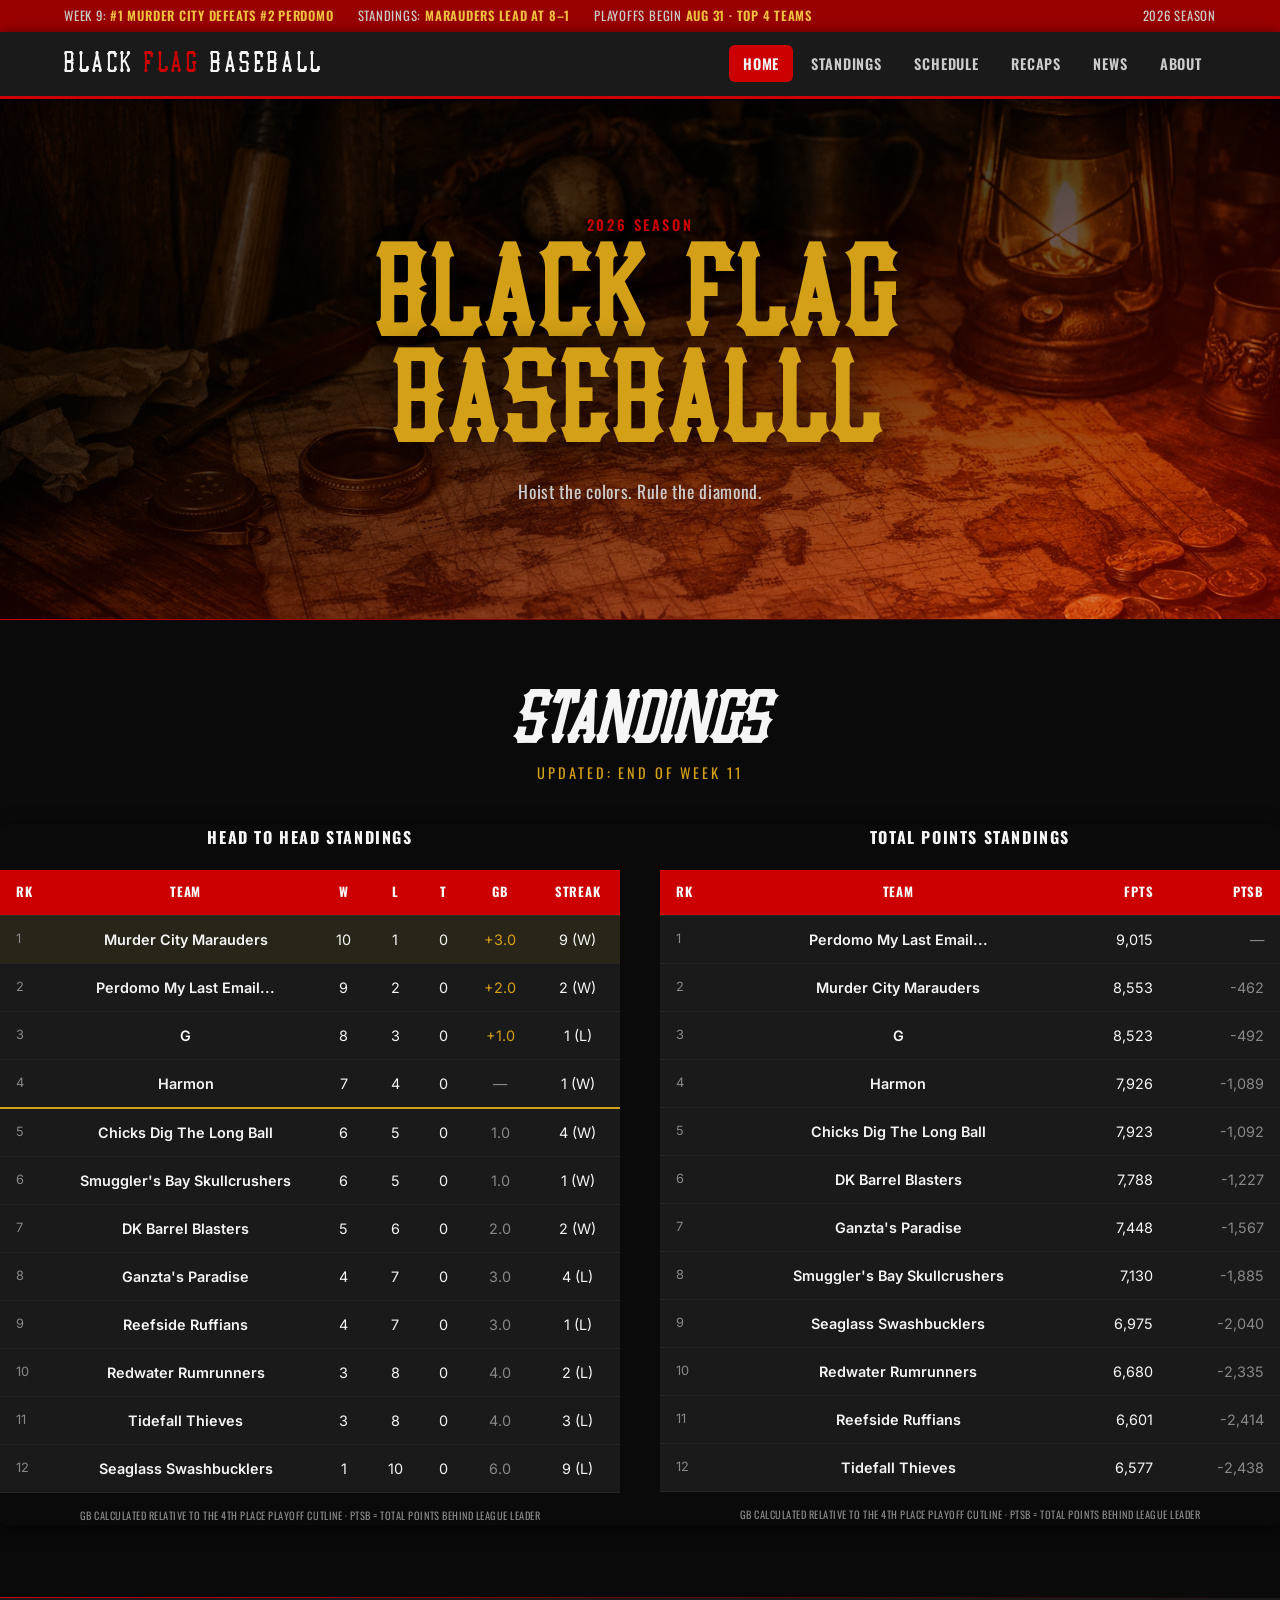
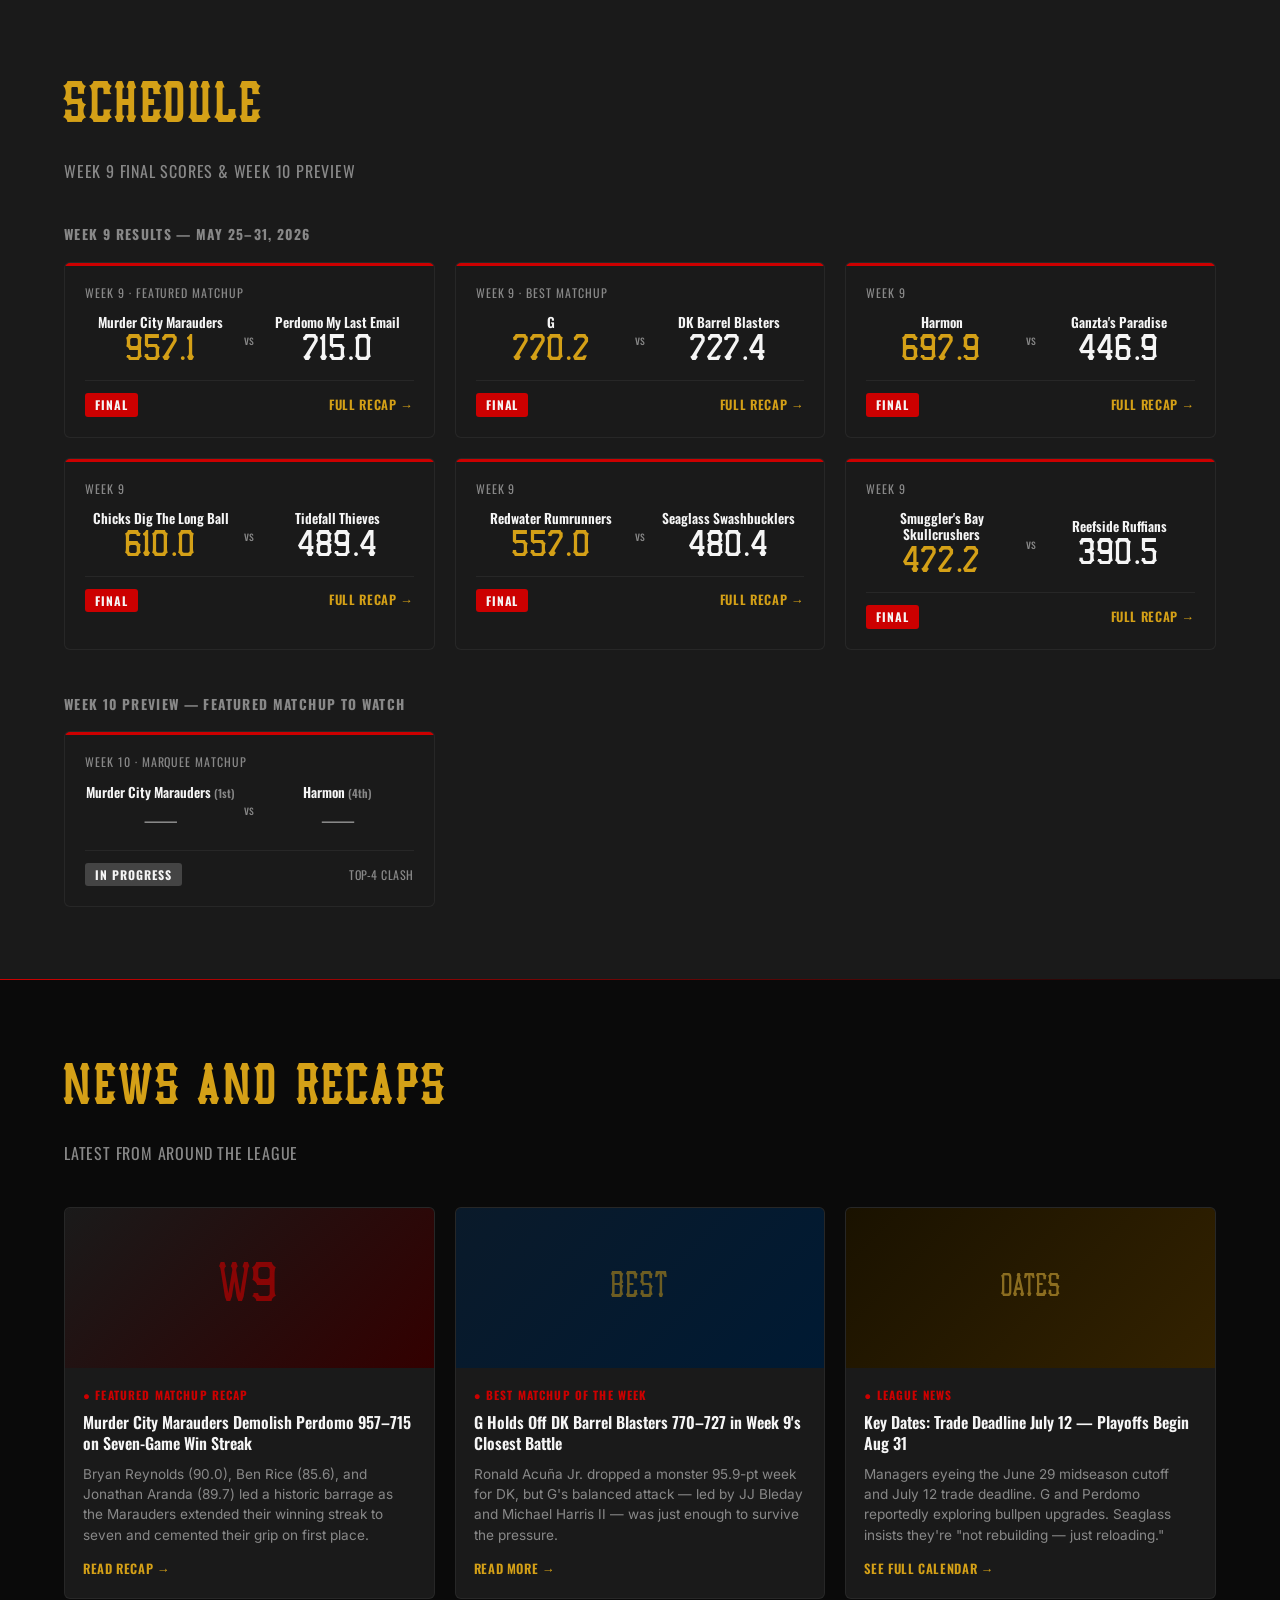
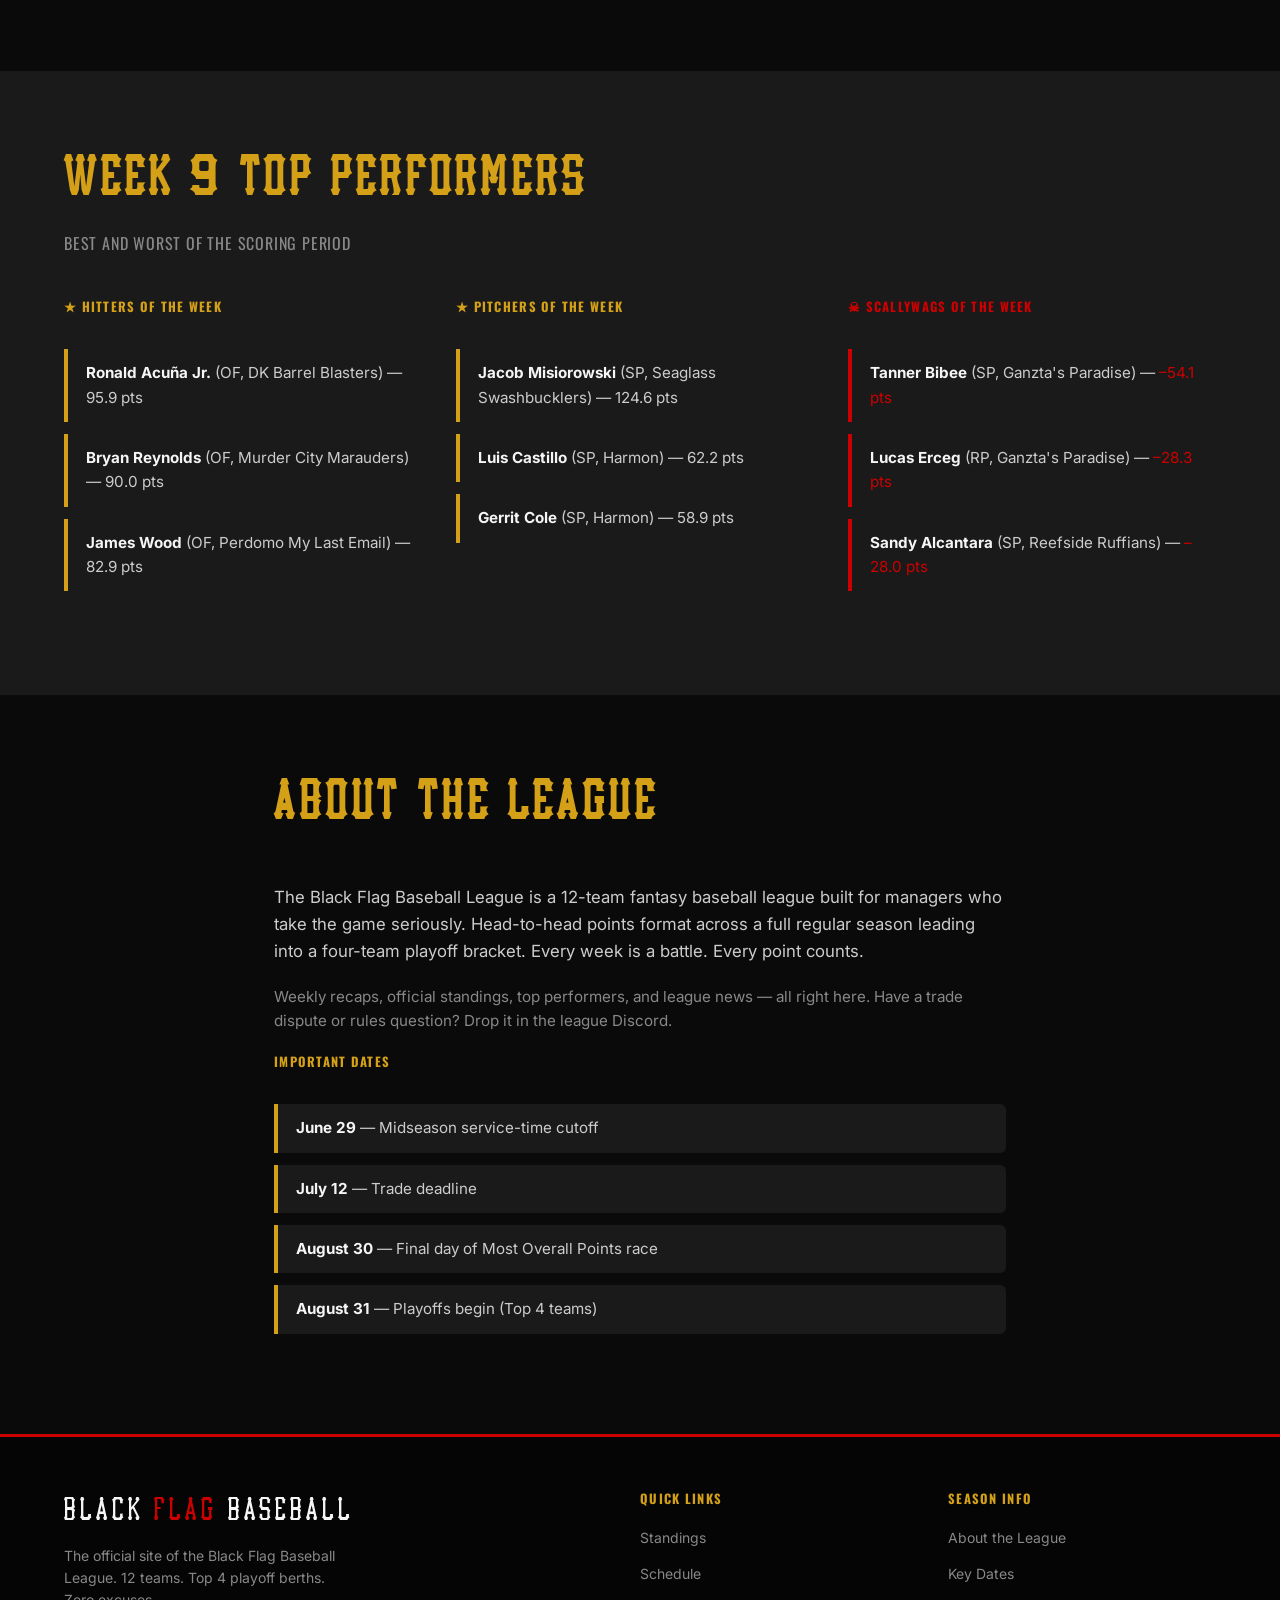
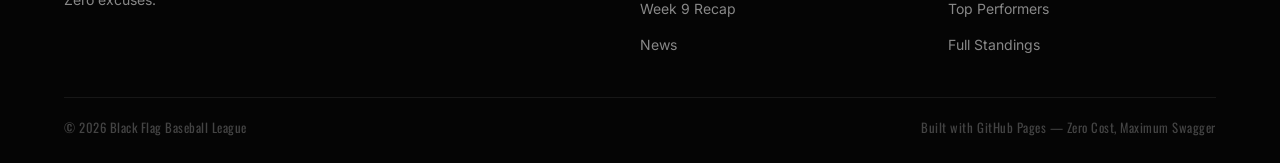
==== index.html @ 1cc77c71 "Update index.html Updates to 2 standings tables on home page" ====
<!DOCTYPE html>
<html lang="en">
<head>
  <meta charset="UTF-8" />
  <meta name="viewport" content="width=device-width, initial-scale=1.0" />
  <meta name="description" content="Black Flag Baseball League — Official league site for standings, schedules, recaps, and more." />
  <title>Black Flag Baseball League</title>
  <link rel="icon" href="data:image/svg+xml,<svg xmlns='http://www.w3.org/2000/svg' viewBox='0 0 100 100'><text y='.9em' font-size='90'>🏴‍☠️</text></svg>">
  <link rel="stylesheet" href="style.css" />
</head>
<body>

  <!-- ===== TOP BAR ===== -->
  <div class="top-bar">
    <div class="container">
      <div class="top-bar-ticker">
        <div>Week 9: <span>#1 Murder City defeats #2 Perdomo</span></div>
        <div>Standings: <span>Marauders lead at 8–1</span></div>
        <div>Playoffs begin <span>Aug 31 · Top 4 teams</span></div>
      </div>
      <div>2026 Season</div>
    </div>
  </div>

  <!-- ===== NAVIGATION ===== -->
  <nav class="site-nav" role="navigation" aria-label="Main navigation">
    <div class="container">
      <a href="index.html" class="nav-logo">black <span>flag</span> baseball</a>
      <button class="nav-toggle" aria-label="Toggle navigation" onclick="this.nextElementSibling.classList.toggle('open')">
        <span></span><span></span><span></span>
      </button>
      <ul class="nav-links" role="list">
        <li><a href="index.html" class="active">Home</a></li>
        <li><a href="#standings">Standings</a></li>
        <li><a href="#schedule">Schedule</a></li>
        <li><a href="recaps/week9.html">Recaps</a></li>
        <li><a href="#news">News</a></li>
        <li><a href="#about">About</a></li>
      </ul>
    </div>
  </nav>

  <!-- ===== HERO / BANNER ===== -->
  <header class="hero" role="banner">
    <div class="hero-content">
      <p class="hero-eyebrow">2026 Season</p>
      <h1 class="hero-title">
        <em>black flag<br>baseballl</em>
      </h1>
      <p class="hero-sub">Hoist the colors. Rule the diamond.</p>
    </div>
  </header>

  <hr class="divider" />

  <!-- ===== STANDINGS ===== -->
  <section class="section" id="standings">
<!-- ===== STANDINGS SECTION ===== -->
      <div class="section-header" style="text-align: center; margin-bottom: 40px;">
        <h2 style="font-family: var(--font-display); font-style: italic; font-size: clamp(2.5rem, 6vw, 4rem); line-height: 1; margin-bottom: 5px; color: var(--white);">standings</h2>
        <p style="font-family: var(--font-heading); text-transform: uppercase; letter-spacing: 0.2em; color: var(--gold); font-size: 0.9rem;">Updated: End of Week 11</p>
      </div>

      <div class="standings-wrapper" style="display: flex; gap: 40px; flex-wrap: wrap; align-items: flex-start;">
        
        <!-- LEFT TABLE: HEAD TO HEAD STANDINGS -->
        <div style="flex: 1; min-width: 320px;">
          <h3 style="font-family: var(--font-heading); font-size: 1rem; color: var(--white); margin-bottom: 20px; text-transform: uppercase; letter-spacing: 0.1em; text-align: center;">Head to Head Standings</h3>
          <table class="standings-table" aria-label="Head to Head Standings">
            <thead>
              <tr>
                <th>Rk</th>
                <th>Team</th>
                <th>W</th>
                <th>L</th>
                <th>T</th>
                <th>GB</th>
                <th>Streak</th>
              </tr>
            </thead>
            <tbody>
              <tr class="leader"><td class="rank">1</td><td class="team-name">Murder City Marauders</td><td>10</td><td>1</td><td>0</td><td class="gb" style="color:var(--gold)">+3.0</td><td>9 (W)</td></tr>
              <tr><td class="rank">2</td><td class="team-name">Perdomo My Last Email...</td><td>9</td><td>2</td><td>0</td><td class="gb" style="color:var(--gold)">+2.0</td><td>2 (W)</td></tr>
              <tr><td class="rank">3</td><td class="team-name">G</td><td>8</td><td>3</td><td>0</td><td class="gb" style="color:var(--gold)">+1.0</td><td>1 (L)</td></tr>
              <tr style="border-bottom: 2px solid var(--gold);"><td class="rank">4</td><td class="team-name">Harmon</td><td>7</td><td>4</td><td>0</td><td class="gb">—</td><td>1 (W)</td></tr>
              <tr><td class="rank">5</td><td class="team-name">Chicks Dig The Long Ball</td><td>6</td><td>5</td><td>0</td><td class="gb">1.0</td><td>4 (W)</td></tr>
              <tr><td class="rank">6</td><td class="team-name">Smuggler's Bay Skullcrushers</td><td>6</td><td>5</td><td>0</td><td class="gb">1.0</td><td>1 (W)</td></tr>
              <tr><td class="rank">7</td><td class="team-name">DK Barrel Blasters</td><td>5</td><td>6</td><td>0</td><td class="gb">2.0</td><td>2 (W)</td></tr>
              <tr><td class="rank">8</td><td class="team-name">Ganzta's Paradise</td><td>4</td><td>7</td><td>0</td><td class="gb">3.0</td><td>4 (L)</td></tr>
              <tr><td class="rank">9</td><td class="team-name">Reefside Ruffians</td><td>4</td><td>7</td><td>0</td><td class="gb">3.0</td><td>1 (L)</td></tr>
              <tr><td class="rank">10</td><td class="team-name">Redwater Rumrunners</td><td>3</td><td>8</td><td>0</td><td class="gb">4.0</td><td>2 (L)</td></tr>
              <tr><td class="rank">11</td><td class="team-name">Tidefall Thieves</td><td>3</td><td>8</td><td>0</td><td class="gb">4.0</td><td>3 (L)</td></tr>
              <tr><td class="rank">12</td><td class="team-name">Seaglass Swashbucklers</td><td>1</td><td>10</td><td>0</td><td class="gb">6.0</td><td>9 (L)</td></tr>
            </tbody>
          </table>
          <p style="font-size:0.65rem; color:var(--gray-500); margin-top:15px; font-family:var(--font-heading); text-align:center; letter-spacing:0.05em; text-transform:uppercase;">
            GB calculated relative to the 4th Place Playoff Cutline  ·  PtsB = Total Points behind League Leader
          </p>
        </div>

        <!-- RIGHT TABLE: TOTAL POINTS STANDINGS -->
        <div style="flex: 1; min-width: 320px;">
          <h3 style="font-family: var(--font-heading); font-size: 1rem; color: var(--white); margin-bottom: 20px; text-transform: uppercase; letter-spacing: 0.1em; text-align: center;">Total Points Standings</h3>
          <table class="standings-table" aria-label="Points Standings">
            <thead>
              <tr>
                <th>Rk</th>
                <th>Team</th>
                <th style="text-align:right;">FPTS</th>
                <th style="text-align:right;">PTSB</th>
              </tr>
            </thead>
            <tbody>
              <tr><td class="rank">1</td><td class="team-name">Perdomo My Last Email...</td><td style="text-align:right;">9,015</td><td class="gb" style="text-align:right;">—</td></tr>
              <tr><td class="rank">2</td><td class="team-name">Murder City Marauders</td><td style="text-align:right;">8,553</td><td class="gb" style="text-align:right;">-462</td></tr>
              <tr><td class="rank">3</td><td class="team-name">G</td><td style="text-align:right;">8,523</td><td class="gb" style="text-align:right;">-492</td></tr>
              <tr><td class="rank">4</td><td class="team-name">Harmon</td><td style="text-align:right;">7,926</td><td class="gb" style="text-align:right;">-1,089</td></tr>
              <tr><td class="rank">5</td><td class="team-name">Chicks Dig The Long Ball</td><td style="text-align:right;">7,923</td><td class="gb" style="text-align:right;">-1,092</td></tr>
              <tr><td class="rank">6</td><td class="team-name">DK Barrel Blasters</td><td style="text-align:right;">7,788</td><td class="gb" style="text-align:right;">-1,227</td></tr>
              <tr><td class="rank">7</td><td class="team-name">Ganzta's Paradise</td><td style="text-align:right;">7,448</td><td class="gb" style="text-align:right;">-1,567</td></tr>
              <tr><td class="rank">8</td><td class="team-name">Smuggler's Bay Skullcrushers</td><td style="text-align:right;">7,130</td><td class="gb" style="text-align:right;">-1,885</td></tr>
              <tr><td class="rank">9</td><td class="team-name">Seaglass Swashbucklers</td><td style="text-align:right;">6,975</td><td class="gb" style="text-align:right;">-2,040</td></tr>
              <tr><td class="rank">10</td><td class="team-name">Redwater Rumrunners</td><td style="text-align:right;">6,680</td><td class="gb" style="text-align:right;">-2,335</td></tr>
              <tr><td class="rank">11</td><td class="team-name">Reefside Ruffians</td><td style="text-align:right;">6,601</td><td class="gb" style="text-align:right;">-2,414</td></tr>
              <tr><td class="rank">12</td><td class="team-name">Tidefall Thieves</td><td style="text-align:right;">6,577</td><td class="gb" style="text-align:right;">-2,438</td></tr>
            </tbody>
          </table>
          <p style="font-size:0.65rem; color:var(--gray-500); margin-top:15px; font-family:var(--font-heading); text-align:center; letter-spacing:0.05em; text-transform:uppercase;">
            GB calculated relative to the 4th Place Playoff Cutline  ·  PtsB = Total Points behind League Leader
          </p>
        </div>

      </div>
  </section>

  <hr class="divider" />

  <!-- ===== SCHEDULE ===== -->
  <section class="section section-alt" id="schedule">
    <div class="container">
      <div class="section-header">
        <h2 class="section-title">schedule</h2>
        <p class="section-subtitle">Week 9 Final Scores &amp; Week 10 Preview</p>
      </div>

      <h3 style="font-family:var(--font-heading);font-size:0.85rem;letter-spacing:0.1em;text-transform:uppercase;color:var(--gray-500);margin-bottom:16px;">Week 9 Results — May 25–31, 2026</h3>
      <div class="schedule-grid" style="margin-bottom:44px;">

        <div class="matchup-card">
          <div class="matchup-week">Week 9 · Featured Matchup</div>
          <div class="matchup-teams">
            <div class="matchup-team">
              <div class="matchup-team-name">Murder City Marauders</div>
              <div class="matchup-score winner">957.1</div>
            </div>
            <div class="matchup-vs">vs</div>
            <div class="matchup-team">
              <div class="matchup-team-name">Perdomo My Last Email</div>
              <div class="matchup-score">715.0</div>
            </div>
          </div>
          <div class="matchup-meta">
            <span class="badge">Final</span>
            <a href="recaps/week9.html" class="matchup-link">Full Recap &rarr;</a>
          </div>
        </div>

        <div class="matchup-card">
          <div class="matchup-week">Week 9 · Best Matchup</div>
          <div class="matchup-teams">
            <div class="matchup-team">
              <div class="matchup-team-name">G</div>
              <div class="matchup-score winner">770.2</div>
            </div>
            <div class="matchup-vs">vs</div>
            <div class="matchup-team">
              <div class="matchup-team-name">DK Barrel Blasters</div>
              <div class="matchup-score">727.4</div>
            </div>
          </div>
          <div class="matchup-meta">
            <span class="badge">Final</span>
            <a href="recaps/week9.html" class="matchup-link">Full Recap &rarr;</a>
          </div>
        </div>

        <div class="matchup-card">
          <div class="matchup-week">Week 9</div>
          <div class="matchup-teams">
            <div class="matchup-team">
              <div class="matchup-team-name">Harmon</div>
              <div class="matchup-score winner">697.9</div>
            </div>
            <div class="matchup-vs">vs</div>
            <div class="matchup-team">
              <div class="matchup-team-name">Ganzta's Paradise</div>
              <div class="matchup-score">446.9</div>
            </div>
          </div>
          <div class="matchup-meta">
            <span class="badge">Final</span>
            <a href="recaps/week9.html" class="matchup-link">Full Recap &rarr;</a>
          </div>
        </div>

        <div class="matchup-card">
          <div class="matchup-week">Week 9</div>
          <div class="matchup-teams">
            <div class="matchup-team">
              <div class="matchup-team-name">Chicks Dig The Long Ball</div>
              <div class="matchup-score winner">610.0</div>
            </div>
            <div class="matchup-vs">vs</div>
            <div class="matchup-team">
              <div class="matchup-team-name">Tidefall Thieves</div>
              <div class="matchup-score">489.4</div>
            </div>
          </div>
          <div class="matchup-meta">
            <span class="badge">Final</span>
            <a href="recaps/week9.html" class="matchup-link">Full Recap &rarr;</a>
          </div>
        </div>

        <div class="matchup-card">
          <div class="matchup-week">Week 9</div>
          <div class="matchup-teams">
            <div class="matchup-team">
              <div class="matchup-team-name">Redwater Rumrunners</div>
              <div class="matchup-score winner">557.0</div>
            </div>
            <div class="matchup-vs">vs</div>
            <div class="matchup-team">
              <div class="matchup-team-name">Seaglass Swashbucklers</div>
              <div class="matchup-score">480.4</div>
            </div>
          </div>
          <div class="matchup-meta">
            <span class="badge">Final</span>
            <a href="recaps/week9.html" class="matchup-link">Full Recap &rarr;</a>
          </div>
        </div>

        <div class="matchup-card">
          <div class="matchup-week">Week 9</div>
          <div class="matchup-teams">
            <div class="matchup-team">
              <div class="matchup-team-name">Smuggler's Bay Skullcrushers</div>
              <div class="matchup-score winner">472.2</div>
            </div>
            <div class="matchup-vs">vs</div>
            <div class="matchup-team">
              <div class="matchup-team-name">Reefside Ruffians</div>
              <div class="matchup-score">390.5</div>
            </div>
          </div>
          <div class="matchup-meta">
            <span class="badge">Final</span>
            <a href="recaps/week9.html" class="matchup-link">Full Recap &rarr;</a>
          </div>
        </div>

      </div>

      <h3 style="font-family:var(--font-heading);font-size:0.85rem;letter-spacing:0.1em;text-transform:uppercase;color:var(--gray-500);margin-bottom:16px;">Week 10 Preview — Featured Matchup to Watch</h3>
      <div class="schedule-grid">

        <div class="matchup-card">
          <div class="matchup-week">Week 10 · Marquee Matchup</div>
          <div class="matchup-teams">
            <div class="matchup-team">
              <div class="matchup-team-name">Murder City Marauders <span style="font-size:0.7rem;color:var(--gray-500)">(1st)</span></div>
              <div class="matchup-score" style="color:var(--gray-500)">—</div>
            </div>
            <div class="matchup-vs">vs</div>
            <div class="matchup-team">
              <div class="matchup-team-name">Harmon <span style="font-size:0.7rem;color:var(--gray-500)">(4th)</span></div>
              <div class="matchup-score" style="color:var(--gray-500)">—</div>
            </div>
          </div>
          <div class="matchup-meta">
            <span class="badge" style="background:var(--gray-700)">In Progress</span>
            <span style="font-family:var(--font-heading);font-size:0.75rem;color:var(--gray-500);letter-spacing:0.04em;text-transform:uppercase;">Top-4 Clash</span>
          </div>
        </div>

      </div>
    </div>
  </section>

  <hr class="divider" />

  <!-- ===== NEWS / RECAPS ===== -->
  <section class="section" id="news">
    <div class="container">
      <div class="section-header">
        <h2 class="section-title">news and recaps</h2>
        <p class="section-subtitle">Latest from around the league</p>
      </div>
      <div class="news-grid">

        <article class="news-card">
          <div class="news-card-img" style="background:linear-gradient(135deg,#1a1a1a,#330000);display:flex;align-items:center;justify-content:center;">
            <span style="font-family:var(--font-display);font-size:3rem;color:var(--flag-red);opacity:0.6;">w9</span>
          </div>
          <div class="news-card-body">
            <div class="news-card-label">&#9679; Featured Matchup Recap</div>
            <div class="news-card-title">Murder City Marauders Demolish Perdomo 957–715 on Seven-Game Win Streak</div>
            <p class="news-card-excerpt">Bryan Reynolds (90.0), Ben Rice (85.6), and Jonathan Aranda (89.7) led a historic barrage as the Marauders extended their winning streak to seven and cemented their grip on first place.</p>
            <a href="recaps/week9.html" class="news-card-link matchup-link">Read Recap &rarr;</a>
          </div>
        </article>

        <article class="news-card">
          <div class="news-card-img" style="background:linear-gradient(135deg,#0a1a2a,#001a33);display:flex;align-items:center;justify-content:center;">
            <span style="font-family:var(--font-display);font-size:2rem;color:var(--gold);opacity:0.5;">best</span>
          </div>
          <div class="news-card-body">
            <div class="news-card-label">&#9679; Best Matchup of the Week</div>
            <div class="news-card-title">G Holds Off DK Barrel Blasters 770–727 in Week 9's Closest Battle</div>
            <p class="news-card-excerpt">Ronald Acuña Jr. dropped a monster 95.9-pt week for DK, but G's balanced attack — led by JJ Bleday and Michael Harris II — was just enough to survive the pressure.</p>
            <a href="recaps/week9.html" class="news-card-link matchup-link">Read More &rarr;</a>
          </div>
        </article>

        <article class="news-card">
          <div class="news-card-img" style="background:linear-gradient(135deg,#1a1200,#332200);display:flex;align-items:center;justify-content:center;">
            <span style="font-family:var(--font-display);font-size:1.8rem;color:var(--gold-lt);opacity:0.5;">dates</span>
          </div>
          <div class="news-card-body">
            <div class="news-card-label">&#9679; League News</div>
            <div class="news-card-title">Key Dates: Trade Deadline July 12 &mdash; Playoffs Begin Aug 31</div>
            <p class="news-card-excerpt">Managers eyeing the June 29 midseason cutoff and July 12 trade deadline. G and Perdomo reportedly exploring bullpen upgrades. Seaglass insists they're "not rebuilding — just reloading."</p>
            <a href="#about" class="news-card-link matchup-link">See Full Calendar &rarr;</a>
          </div>
        </article>

      </div>
    </div>
  </section>

  <!-- ===== TOP PERFORMERS ===== -->
  <section class="section section-alt" id="performers">
    <div class="container">
      <div class="section-header">
        <h2 class="section-title">week 9 top performers</h2>
        <p class="section-subtitle">Best and worst of the scoring period</p>
      </div>

      <div style="display:grid;grid-template-columns:repeat(auto-fill,minmax(280px,1fr));gap:24px;">

        <!-- Hitters -->
        <div>
          <h3 style="font-family:var(--font-heading);font-size:0.8rem;letter-spacing:0.1em;text-transform:uppercase;color:var(--gold);margin-bottom:14px;">&#9733; Hitters of the Week</h3>
          <div class="highlights">
            <div class="highlight-item"><strong>Ronald Acuña Jr.</strong> (OF, DK Barrel Blasters) &mdash; 95.9 pts</div>
            <div class="highlight-item"><strong>Bryan Reynolds</strong> (OF, Murder City Marauders) &mdash; 90.0 pts</div>
            <div class="highlight-item"><strong>James Wood</strong> (OF, Perdomo My Last Email) &mdash; 82.9 pts</div>
          </div>
        </div>

        <!-- Pitchers -->
        <div>
          <h3 style="font-family:var(--font-heading);font-size:0.8rem;letter-spacing:0.1em;text-transform:uppercase;color:var(--gold);margin-bottom:14px;">&#9733; Pitchers of the Week</h3>
          <div class="highlights">
            <div class="highlight-item"><strong>Jacob Misiorowski</strong> (SP, Seaglass Swashbucklers) &mdash; 124.6 pts</div>
            <div class="highlight-item"><strong>Luis Castillo</strong> (SP, Harmon) &mdash; 62.2 pts</div>
            <div class="highlight-item"><strong>Gerrit Cole</strong> (SP, Harmon) &mdash; 58.9 pts</div>
          </div>
        </div>

        <!-- Scallywags -->
        <div>
          <h3 style="font-family:var(--font-heading);font-size:0.8rem;letter-spacing:0.1em;text-transform:uppercase;color:var(--flag-red);margin-bottom:14px;">&#9760; Scallywags of the Week</h3>
          <div class="highlights" style="--highlight-border: var(--flag-red);">
            <div class="highlight-item" style="border-left-color:var(--flag-red)"><strong>Tanner Bibee</strong> (SP, Ganzta's Paradise) &mdash; <span style="color:var(--flag-red)">–54.1 pts</span></div>
            <div class="highlight-item" style="border-left-color:var(--flag-red)"><strong>Lucas Erceg</strong> (RP, Ganzta's Paradise) &mdash; <span style="color:var(--flag-red)">–28.3 pts</span></div>
            <div class="highlight-item" style="border-left-color:var(--flag-red)"><strong>Sandy Alcantara</strong> (SP, Reefside Ruffians) &mdash; <span style="color:var(--flag-red)">–28.0 pts</span></div>
          </div>
        </div>

      </div>
    </div>
  </section>

  <!-- ===== ABOUT ===== -->
  <section class="section" id="about">
    <div class="container" style="max-width:780px;">
      <div class="section-header">
        <h2 class="section-title">about the league</h2>
      </div>
      <p style="color:var(--gray-200);font-size:1.05rem;margin-bottom:1.2em;">
        The Black Flag Baseball League is a 12-team fantasy baseball league built for managers who take the game seriously. Head-to-head points format across a full regular season leading into a four-team playoff bracket. Every week is a battle. Every point counts.
      </p>
      <p style="color:var(--gray-500);font-size:0.95rem;margin-bottom:1.2em;">
        Weekly recaps, official standings, top performers, and league news — all right here. Have a trade dispute or rules question? Drop it in the league Discord.
      </p>

      <!-- Important Dates -->
      <h3 style="font-family:var(--font-heading);font-size:0.8rem;letter-spacing:0.1em;text-transform:uppercase;color:var(--gold);margin-bottom:14px;">Important Dates</h3>
      <div class="highlights" style="margin-bottom:28px;">
        <div class="highlight-item"><strong>June 29</strong> &mdash; Midseason service-time cutoff</div>
        <div class="highlight-item"><strong>July 12</strong> &mdash; Trade deadline</div>
        <div class="highlight-item"><strong>August 30</strong> &mdash; Final day of Most Overall Points race</div>
        <div class="highlight-item"><strong>August 31</strong> &mdash; Playoffs begin (Top 4 teams)</div>
      </div>

    </div>
  </section>

  <!-- ===== FOOTER ===== -->
  <footer class="site-footer" role="contentinfo">
    <div class="container">
      <div class="footer-grid">
        <div>
          <div class="footer-brand-name">black <span>flag</span> baseball</div>
          <p class="footer-desc">The official site of the Black Flag Baseball League. 12 teams. Top 4 playoff berths. Zero excuses.</p>
        </div>
        <div>
          <div class="footer-col-title">Quick Links</div>
          <ul class="footer-links">
            <li><a href="#standings">Standings</a></li>
            <li><a href="#schedule">Schedule</a></li>
            <li><a href="recaps/week9.html">Week 9 Recap</a></li>
            <li><a href="#news">News</a></li>
          </ul>
        </div>
        <div>
          <div class="footer-col-title">Season Info</div>
          <ul class="footer-links">
            <li><a href="#about">About the League</a></li>
            <li><a href="#about">Key Dates</a></li>
            <li><a href="#performers">Top Performers</a></li>
            <li><a href="#standings">Full Standings</a></li>
          </ul>
        </div>
      </div>
      <div class="footer-bottom">
        <span>&copy; 2026 Black Flag Baseball League</span>
        <span>Built with GitHub Pages &mdash; Zero Cost, Maximum Swagger</span>
      </div>
    </div>
  </footer>

</body>
</html>
---- style.css ----
/* ============================================================
   BLACK FLAG BASEBALL LEAGUE — style.css
   GitHub Pages Starter Package
   ============================================================ */

/* ---------- Google Fonts ---------- */
@import url('https://fonts.googleapis.com/css2?family=Oswald:wght@400;600;700&family=Inter:wght@300;400;500;600&display=swap');

@font-face {
  font-family: 'MLBPirates';
  src: url('fonts/MLBPiratesRegularFont.ttf') format('truetype');
  font-weight: normal;
  font-style: normal;
  font-display: swap;
}

/* ---------- CSS Custom Properties ---------- */
:root {
  --black:       #0a0a0a;
  --charcoal:    #1a1a1a;
  --flag-red:    #cc0000;
  --flag-red-dk: #990000;
  --gold:        #d4a017;
  --gold-lt:     #f0c040;
  --white:       #f5f5f5;
  --gray-100:    #eeeeee;
  --gray-200:    #cccccc;
  --gray-500:    #888888;
  --gray-700:    #444444;

  --font-display: 'MLBPirates', serif;
  --font-heading: 'Oswald', sans-serif;
  --font-body:    'Inter', system-ui, sans-serif;

  --max-width: 1200px;
  --radius:    6px;
  --shadow:    0 4px 20px rgba(0,0,0,0.6);
  --transition: 0.2s ease;
}

/* ---------- Reset ---------- */
*, *::before, *::after { box-sizing: border-box; margin: 0; padding: 0; }
html { scroll-behavior: smooth; }

body {
  background-color: var(--black);
  color: var(--white);
  font-family: var(--font-body);
  font-size: 16px;
  line-height: 1.6;
  min-height: 100vh;
}

a { color: var(--gold); text-decoration: none; transition: color var(--transition); }
a:hover { color: var(--gold-lt); }
img { max-width: 100%; display: block; }
ul { list-style: none; }

/* ---------- Utility ---------- */
.container {
  width: 100%;
  max-width: var(--max-width);
  margin: 0 auto;
  padding: 0 24px;
}

.section-title {
  font-family: var(--font-display);
  font-size: clamp(2rem, 5vw, 3rem);
  letter-spacing: 0.08em;
  color: var(--gold);
  margin-bottom: 0.25em;
}

.section-subtitle {
  font-family: var(--font-heading);
  font-weight: 400;
  font-size: 1rem;
  color: var(--gray-500);
  letter-spacing: 0.05em;
  text-transform: uppercase;
  margin-bottom: 2rem;
}

.badge {
  display: inline-block;
  background: var(--flag-red);
  color: var(--white);
  font-family: var(--font-heading);
  font-size: 0.75rem;
  font-weight: 700;
  letter-spacing: 0.08em;
  text-transform: uppercase;
  padding: 2px 10px;
  border-radius: 3px;
}

/* ---------- Top Bar ---------- */
.top-bar {
  background: var(--flag-red-dk);
  padding: 6px 0;
  font-family: var(--font-heading);
  font-size: 0.8rem;
  letter-spacing: 0.06em;
  text-transform: uppercase;
  color: var(--gray-200);
}
.top-bar .container {
  display: flex;
  justify-content: space-between;
  align-items: center;
  gap: 12px;
  flex-wrap: wrap;
}
.top-bar-ticker { display: flex; gap: 24px; flex-wrap: wrap; }
.top-bar-ticker span { color: var(--gold-lt); font-weight: 600; }

/* ---------- Navigation ---------- */
.site-nav {
  position: sticky;
  top: 0;
  z-index: 100;
  background: var(--charcoal);
  border-bottom: 3px solid var(--flag-red);
  box-shadow: 0 2px 12px rgba(0,0,0,0.5);
}
.site-nav .container {
  display: flex;
  align-items: center;
  justify-content: space-between;
  height: 64px;
}
.nav-logo {
  font-family: var(--font-display);
  font-size: 1.6rem;
  letter-spacing: 0.1em;
  color: var(--white);
  white-space: nowrap;
}
.nav-logo span { color: var(--flag-red); }
.nav-links {
  display: flex;
  align-items: center;
  gap: 4px;
}
.nav-links a {
  color: var(--gray-200);
  font-family: var(--font-heading);
  font-size: 0.9rem;
  font-weight: 600;
  letter-spacing: 0.06em;
  text-transform: uppercase;
  padding: 8px 14px;
  border-radius: var(--radius);
  transition: background var(--transition), color var(--transition);
}
.nav-links a:hover,
.nav-links a.active {
  background: var(--flag-red);
  color: var(--white);
}
/* Hamburger */
.nav-toggle {
  display: none;
  flex-direction: column;
  gap: 5px;
  background: none;
  border: none;
  cursor: pointer;
  padding: 8px;
}
.nav-toggle span {
  display: block;
  width: 26px;
  height: 2px;
  background: var(--white);
  border-radius: 2px;
  transition: transform var(--transition), opacity var(--transition);
}

/* ---------- Hero / Banner ---------- */
.hero {
  position: relative;
  width: 100%;
  min-height: 520px;
  display: flex;
  align-items: center;
  justify-content: center;
  overflow: hidden;
  background:
    linear-gradient(160deg, rgba(0,0,0,0.75) 40%, rgba(204,0,0,0.4) 100%),
    url('images/hero.PNG') center/cover no-repeat;
  text-align: center;
}
.hero-content { position: relative; z-index: 1; padding: 60px 24px; }
.hero-eyebrow {
  font-family: var(--font-heading);
  font-size: 0.9rem;
  font-weight: 600;
  letter-spacing: 0.18em;
  text-transform: uppercase;
  color: var(--flag-red);
  margin-bottom: 12px;
}
.hero-title {
  font-family: var(--font-display);
  font-size: clamp(3.5rem, 10vw, 7rem);
  line-height: 0.95;
  letter-spacing: 0.04em;
  color: var(--white);
  text-shadow: 0 4px 30px rgba(0,0,0,0.8);
}
.hero-title em {
  font-style: normal;
  color: var(--gold);
}
.hero-sub {
  font-family: var(--font-heading);
  font-size: 1.1rem;
  font-weight: 400;
  color: var(--gray-200);
  margin-top: 16px;
  letter-spacing: 0.04em;
}
.hero-actions { margin-top: 32px; display: flex; gap: 12px; justify-content: center; flex-wrap: wrap; }
.btn {
  display: inline-block;
  font-family: var(--font-heading);
  font-size: 0.95rem;
  font-weight: 700;
  letter-spacing: 0.08em;
  text-transform: uppercase;
  padding: 12px 28px;
  border-radius: var(--radius);
  transition: background var(--transition), transform var(--transition), box-shadow var(--transition);
  cursor: pointer;
  border: none;
}
.btn-primary { background: var(--flag-red); color: var(--white); }
.btn-primary:hover { background: var(--flag-red-dk); color: var(--white); transform: translateY(-2px); box-shadow: 0 6px 20px rgba(204,0,0,0.5); }
.btn-outline { background: transparent; color: var(--gold); border: 2px solid var(--gold); }
.btn-outline:hover { background: var(--gold); color: var(--black); transform: translateY(-2px); }

/* Scroll indicator */
.scroll-indicator {
  position: absolute;
  bottom: 24px;
  left: 50%;
  transform: translateX(-50%);
  display: flex;
  flex-direction: column;
  align-items: center;
  gap: 6px;
  opacity: 0.5;
  font-size: 0.7rem;
  font-family: var(--font-heading);
  letter-spacing: 0.1em;
  text-transform: uppercase;
  color: var(--gray-200);
  animation: bounce 2s infinite;
}
.scroll-indicator::before {
  content: '';
  width: 1px;
  height: 36px;
  background: var(--gray-200);
}
@keyframes bounce {
  0%, 100% { transform: translateX(-50%) translateY(0); }
  50% { transform: translateX(-50%) translateY(6px); }
}

/* ---------- Sections ---------- */
.section {
  padding: 72px 0;
}
.section-alt {
  background: var(--charcoal);
}
.section-header {
  margin-bottom: 40px;
}

/* ---------- Standings Table ---------- */
.standings-wrapper {
  overflow-x: auto;
  border-radius: var(--radius);
  box-shadow: var(--shadow);
}
.standings-table {
  width: 100%;
  border-collapse: collapse;
  font-family: var(--font-body);
  font-size: 0.9rem;
  background: var(--charcoal);
}
.standings-table thead {
  background: var(--flag-red);
  color: var(--white);
  font-family: var(--font-heading);
  font-weight: 700;
  letter-spacing: 0.06em;
  text-transform: uppercase;
  font-size: 0.8rem;
}
.standings-table th,
.standings-table td {
  padding: 12px 16px;
  text-align: left;
  border-bottom: 1px solid rgba(255,255,255,0.05);
  white-space: nowrap;
}
.standings-table td:not(:first-child),
.standings-table th:not(:first-child) {
  text-align: center;
}
.standings-table tbody tr:hover { background: rgba(255,255,255,0.04); }
.standings-table .rank { color: var(--gray-500); font-size: 0.8rem; }
.standings-table .team-name { font-weight: 600; color: var(--white); }
.standings-table .gb { color: var(--gray-500); }
.standings-table .clinched td:first-child::after {
  content: ' ✓';
  color: var(--gold);
  font-size: 0.7rem;
}
.standings-table .leader { background: rgba(212,160,23,0.08); }

/* ---------- Schedule / Matchup Cards ---------- */
.schedule-grid {
  display: grid;
  grid-template-columns: repeat(auto-fill, minmax(300px, 1fr));
  gap: 20px;
}
.matchup-card {
  background: var(--charcoal);
  border: 1px solid rgba(255,255,255,0.06);
  border-radius: var(--radius);
  padding: 20px;
  transition: border-color var(--transition), transform var(--transition);
  position: relative;
  overflow: hidden;
}
.matchup-card::before {
  content: '';
  position: absolute;
  top: 0; left: 0; right: 0;
  height: 3px;
  background: var(--flag-red);
}
.matchup-card:hover { border-color: var(--gold); transform: translateY(-3px); }
.matchup-week {
  font-family: var(--font-heading);
  font-size: 0.75rem;
  color: var(--gray-500);
  letter-spacing: 0.08em;
  text-transform: uppercase;
  margin-bottom: 12px;
}
.matchup-teams {
  display: flex;
  align-items: center;
  justify-content: space-between;
  gap: 8px;
}
.matchup-team {
  text-align: center;
  flex: 1;
}
.matchup-team-name {
  font-family: var(--font-heading);
  font-size: 0.85rem;
  font-weight: 600;
  color: var(--white);
  line-height: 1.2;
  margin-bottom: 4px;
}
.matchup-score {
  font-family: var(--font-display);
  font-size: 2rem;
  line-height: 1;
  color: var(--white);
}
.matchup-score.winner { color: var(--gold); }
.matchup-vs {
  font-family: var(--font-heading);
  color: var(--gray-500);
  font-size: 0.8rem;
}
.matchup-meta {
  margin-top: 14px;
  padding-top: 12px;
  border-top: 1px solid rgba(255,255,255,0.06);
  display: flex;
  justify-content: space-between;
  align-items: center;
}
.matchup-link {
  font-family: var(--font-heading);
  font-size: 0.8rem;
  font-weight: 600;
  letter-spacing: 0.05em;
  text-transform: uppercase;
}

/* ---------- Recap Article ---------- */
.recap-header {
  position: relative;
  width: 100%;
  min-height: 380px;
  display: flex;
  align-items: flex-end;
  overflow: hidden;
  background:
    linear-gradient(to top, rgba(0,0,0,0.95) 30%, rgba(0,0,0,0.4) 100%),
    url('https://images.unsplash.com/photo-1508085766440-938bd6ad86f9?w=1400&q=80') center/cover no-repeat;
}
.recap-header-content {
  padding: 40px 24px;
  max-width: var(--max-width);
  margin: 0 auto;
  width: 100%;
}
.recap-eyebrow {
  display: flex;
  align-items: center;
  gap: 10px;
  margin-bottom: 14px;
}
.recap-title {
  font-family: var(--font-display);
  font-size: clamp(2.2rem, 6vw, 4.5rem);
  line-height: 1;
  letter-spacing: 0.04em;
  color: var(--white);
}
.recap-title em { font-style: normal; color: var(--gold); }
.recap-meta {
  font-family: var(--font-heading);
  font-size: 0.85rem;
  color: var(--gray-500);
  letter-spacing: 0.04em;
  margin-top: 10px;
}

.recap-body {
  max-width: 820px;
  margin: 0 auto;
  padding: 48px 24px;
}
.recap-body h2 {
  font-family: var(--font-display);
  font-size: 2rem;
  letter-spacing: 0.06em;
  color: var(--gold);
  margin: 2em 0 0.5em;
}
.recap-body p {
  color: var(--gray-200);
  margin-bottom: 1.25em;
  font-size: 1.05rem;
}
.recap-body .lead {
  font-size: 1.2rem;
  font-weight: 500;
  color: var(--white);
  border-left: 4px solid var(--flag-red);
  padding-left: 18px;
  margin-bottom: 2em;
}

/* Box Score */
.box-score {
  margin: 2.5em 0;
  overflow-x: auto;
  border-radius: var(--radius);
  box-shadow: var(--shadow);
}
.box-score table {
  width: 100%;
  border-collapse: collapse;
  background: var(--charcoal);
  font-size: 0.88rem;
}
.box-score thead {
  background: var(--flag-red);
  font-family: var(--font-heading);
  font-size: 0.78rem;
  font-weight: 700;
  letter-spacing: 0.06em;
  text-transform: uppercase;
  color: var(--white);
}
.box-score th, .box-score td {
  padding: 10px 14px;
  border-bottom: 1px solid rgba(255,255,255,0.05);
  white-space: nowrap;
}
.box-score td:not(:first-child),
.box-score th:not(:first-child) { text-align: center; }
.box-score .team-col { font-weight: 600; color: var(--white); }
.box-score .total { font-weight: 700; color: var(--gold); }
.box-score tbody tr:last-child td { border-bottom: none; }
.box-score tbody tr:hover { background: rgba(255,255,255,0.03); }

/* Highlights list */
.highlights {
  margin: 2em 0;
  display: flex;
  flex-direction: column;
  gap: 12px;
}
.highlight-item {
  background: var(--charcoal);
  border-left: 4px solid var(--gold);
  border-radius: 0 var(--radius) var(--radius) 0;
  padding: 12px 18px;
  font-size: 0.95rem;
  color: var(--gray-200);
}
.highlight-item strong { color: var(--white); }

/* ---------- News / Recap Cards ---------- */
.news-grid {
  display: grid;
  grid-template-columns: repeat(auto-fill, minmax(280px, 1fr));
  gap: 20px;
}
.news-card {
  background: var(--charcoal);
  border-radius: var(--radius);
  overflow: hidden;
  border: 1px solid rgba(255,255,255,0.06);
  transition: border-color var(--transition), transform var(--transition);
}
.news-card:hover { border-color: var(--flag-red); transform: translateY(-3px); }
.news-card-img {
  width: 100%;
  height: 160px;
  object-fit: cover;
  background: var(--gray-700);
}
.news-card-body { padding: 18px; }
.news-card-label {
  font-family: var(--font-heading);
  font-size: 0.72rem;
  font-weight: 700;
  letter-spacing: 0.1em;
  text-transform: uppercase;
  color: var(--flag-red);
  margin-bottom: 8px;
}
.news-card-title {
  font-family: var(--font-heading);
  font-size: 1rem;
  font-weight: 600;
  color: var(--white);
  line-height: 1.3;
  margin-bottom: 10px;
}
.news-card-excerpt { font-size: 0.85rem; color: var(--gray-500); line-height: 1.5; }
.news-card-link { display: block; margin-top: 14px; }

/* ---------- Footer ---------- */
.site-footer {
  background: #050505;
  border-top: 3px solid var(--flag-red);
  padding: 52px 0 24px;
}
.footer-grid {
  display: grid;
  grid-template-columns: 2fr 1fr 1fr;
  gap: 40px;
  padding-bottom: 40px;
  border-bottom: 1px solid rgba(255,255,255,0.07);
}
.footer-brand-name {
  font-family: var(--font-display);
  font-size: 1.8rem;
  letter-spacing: 0.1em;
  color: var(--white);
  margin-bottom: 10px;
}
.footer-brand-name span { color: var(--flag-red); }
.footer-desc {
  font-size: 0.875rem;
  color: var(--gray-500);
  line-height: 1.6;
  max-width: 280px;
}
.footer-col-title {
  font-family: var(--font-heading);
  font-size: 0.8rem;
  font-weight: 700;
  letter-spacing: 0.1em;
  text-transform: uppercase;
  color: var(--gold);
  margin-bottom: 16px;
}
.footer-links { display: flex; flex-direction: column; gap: 10px; }
.footer-links a {
  font-size: 0.875rem;
  color: var(--gray-500);
  transition: color var(--transition);
}
.footer-links a:hover { color: var(--white); }
.footer-bottom {
  padding-top: 20px;
  display: flex;
  justify-content: space-between;
  align-items: center;
  flex-wrap: wrap;
  gap: 12px;
  font-size: 0.8rem;
  color: var(--gray-700);
  font-family: var(--font-heading);
  letter-spacing: 0.04em;
}
.footer-bottom a { color: var(--gray-500); }
.footer-bottom a:hover { color: var(--white); }

/* ---------- Breadcrumb ---------- */
.breadcrumb {
  padding: 14px 0;
  font-family: var(--font-heading);
  font-size: 0.8rem;
  letter-spacing: 0.04em;
  color: var(--gray-500);
  text-transform: uppercase;
  display: flex;
  align-items: center;
  gap: 8px;
  flex-wrap: wrap;
}
.breadcrumb a { color: var(--gray-500); }
.breadcrumb a:hover { color: var(--white); }
.breadcrumb .sep { color: var(--flag-red); }
.breadcrumb .current { color: var(--gray-200); }

/* ---------- Divider ---------- */
.divider {
  height: 1px;
  background: linear-gradient(to right, var(--flag-red), transparent);
  margin: 0;
  border: none;
}

/* ---------- Pagination ---------- */
.pagination {
  display: flex;
  align-items: center;
  justify-content: center;
  gap: 8px;
  margin-top: 40px;
  flex-wrap: wrap;
}
.pagination a, .pagination span {
  display: inline-flex;
  align-items: center;
  justify-content: center;
  width: 38px;
  height: 38px;
  border-radius: var(--radius);
  font-family: var(--font-heading);
  font-size: 0.85rem;
  font-weight: 600;
  border: 1px solid rgba(255,255,255,0.1);
  color: var(--gray-200);
  transition: background var(--transition), border-color var(--transition);
}
.pagination a:hover { background: var(--flag-red); border-color: var(--flag-red); color: var(--white); }
.pagination .current-page { background: var(--flag-red); border-color: var(--flag-red); color: var(--white); }

/* ============================================================
   RESPONSIVE
   ============================================================ */
@media (max-width: 900px) {
  .footer-grid { grid-template-columns: 1fr 1fr; }
  .footer-grid > *:first-child { grid-column: 1 / -1; }
}

@media (max-width: 700px) {
  .nav-links {
    display: none;
    flex-direction: column;
    position: absolute;
    top: 64px;
    left: 0;
    right: 0;
    background: var(--charcoal);
    border-bottom: 2px solid var(--flag-red);
    padding: 16px;
    gap: 4px;
    z-index: 200;
  }
  .nav-links.open { display: flex; }
  .nav-links a { width: 100%; padding: 12px 16px; }
  .nav-toggle { display: flex; }
  .site-nav .container { position: relative; }
  .footer-grid { grid-template-columns: 1fr; }
}

@media (max-width: 480px) {
  .hero { min-height: 360px; }
  .schedule-grid { grid-template-columns: 1fr; }
  .news-grid { grid-template-columns: 1fr; }
  .section { padding: 48px 0; }
}
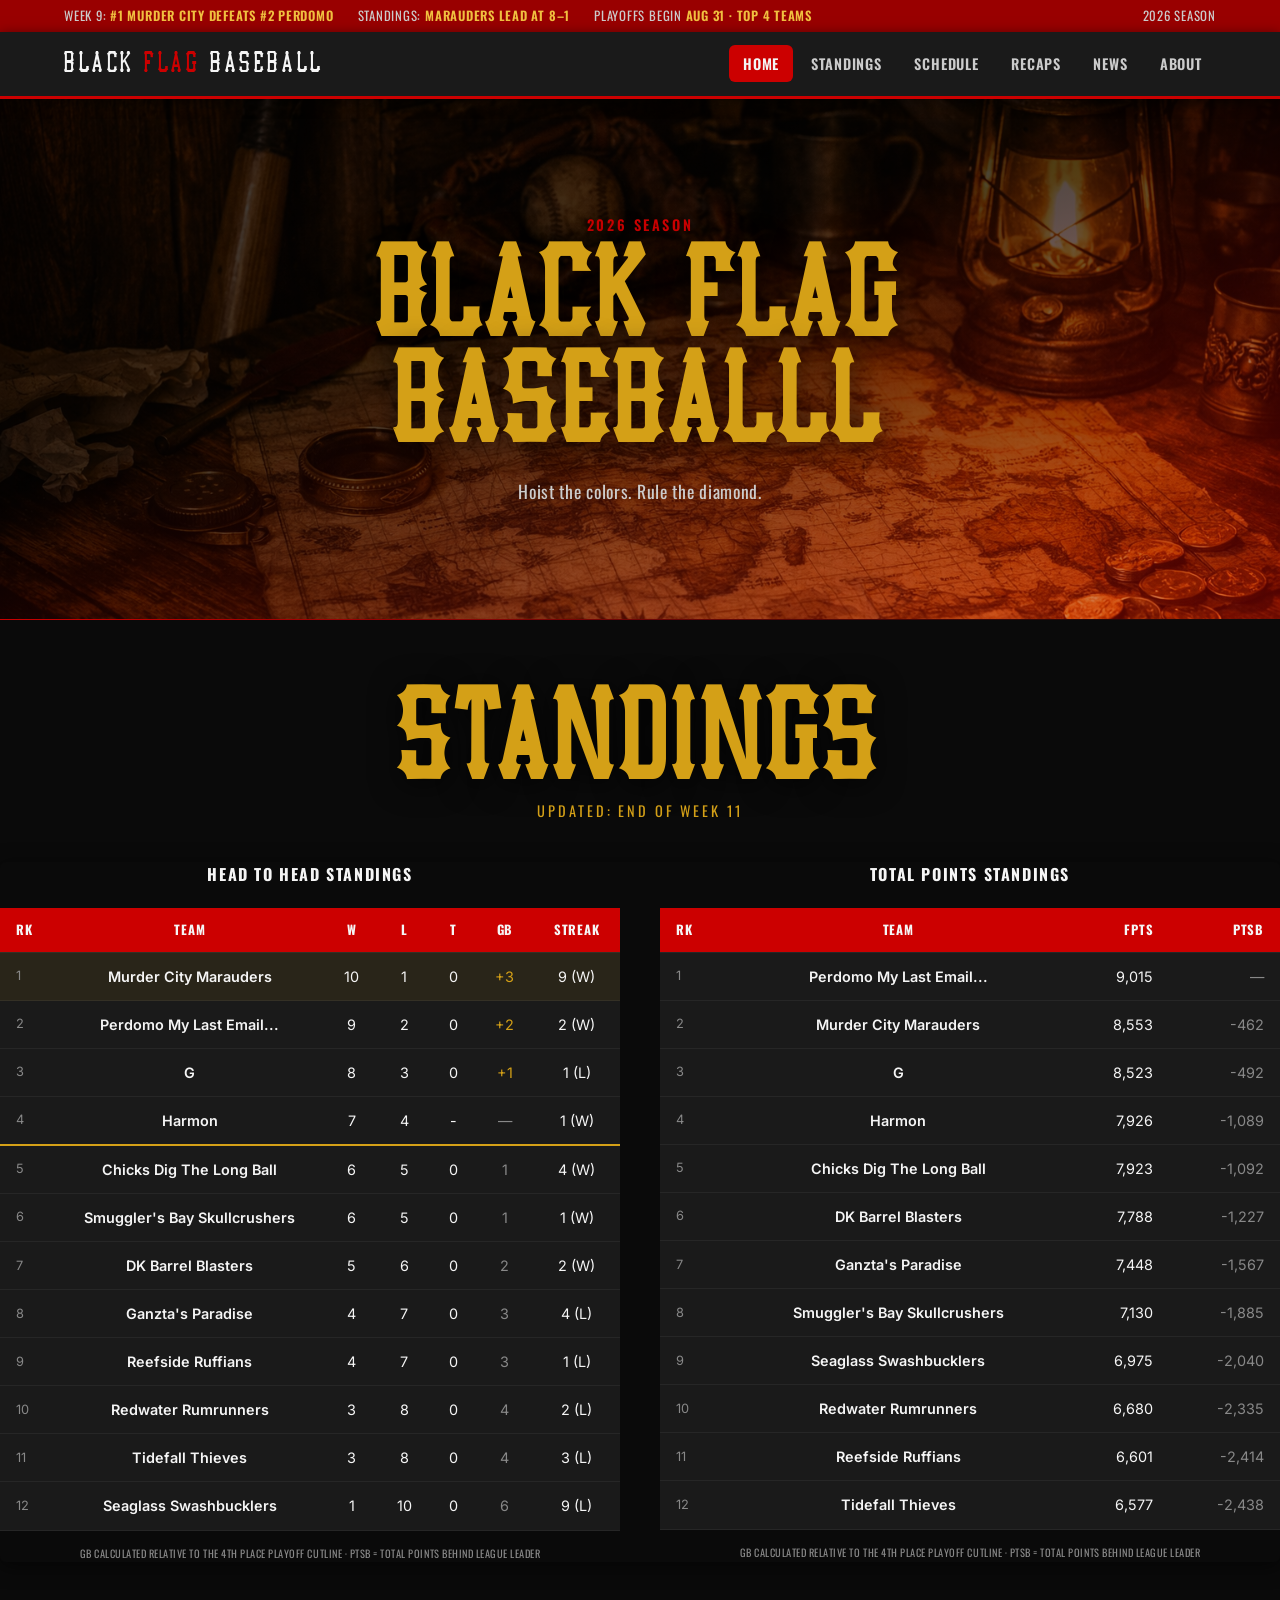
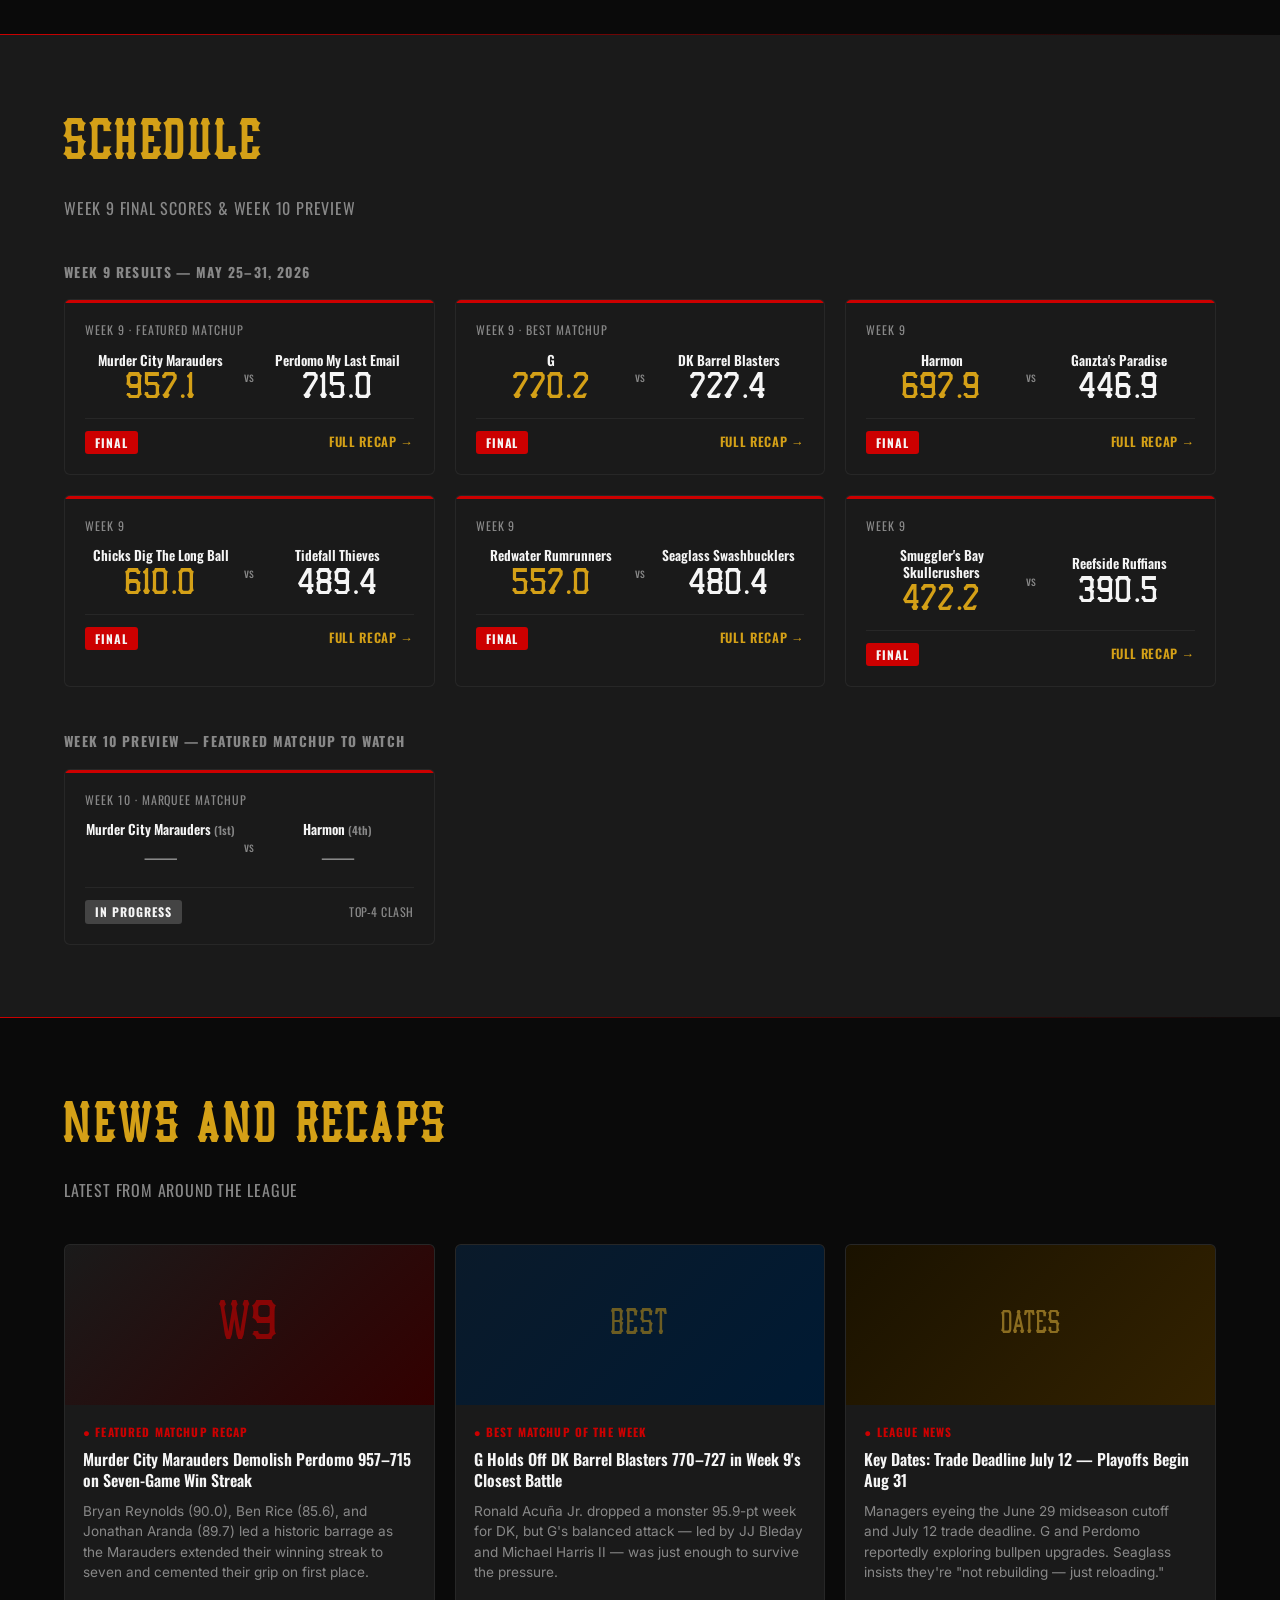
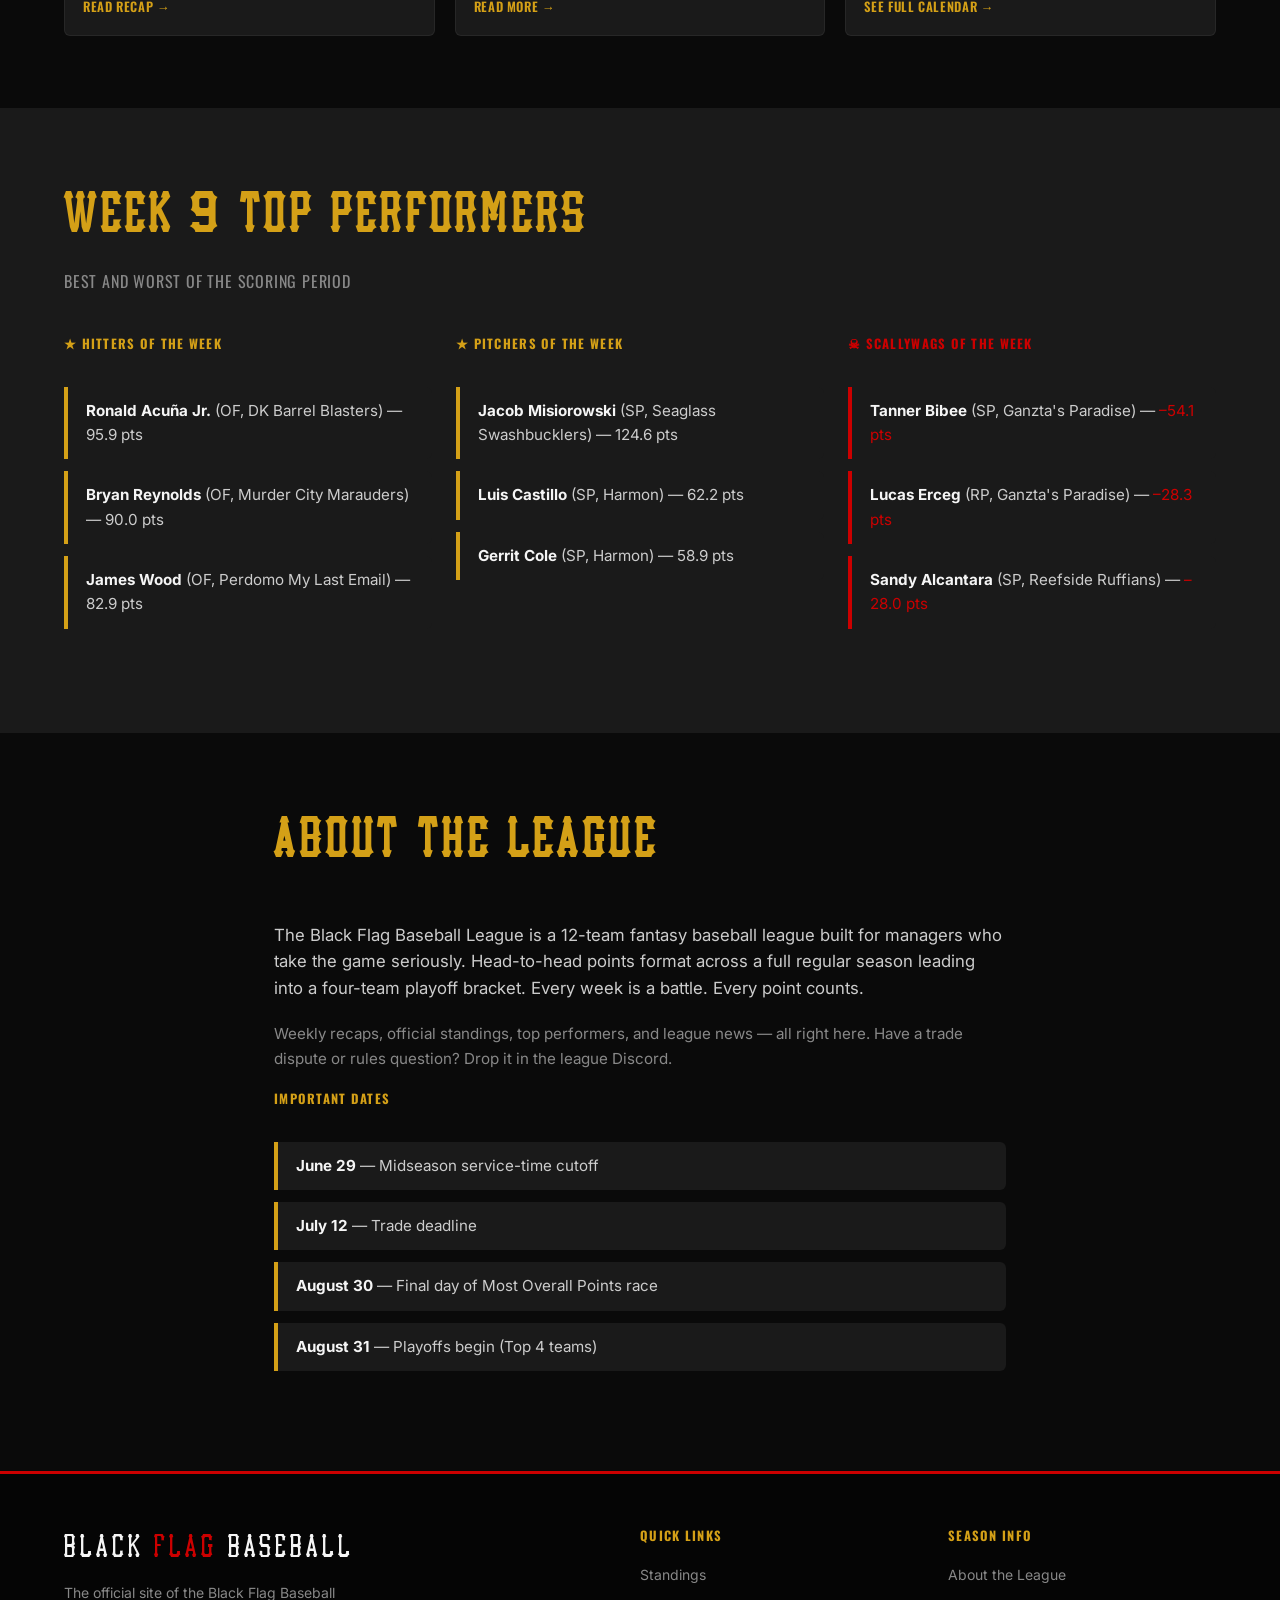
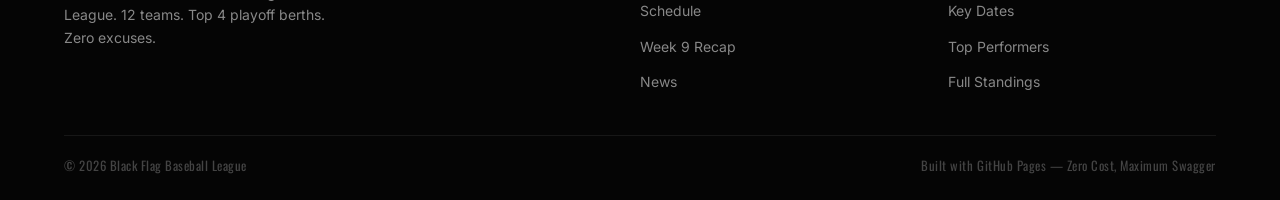
==== commit 541f46d1: "Update index.html Standings section updates home page" ====
--- a/index.html
+++ b/index.html
@@ -57,7 +57,9 @@
   <section class="section" id="standings">
 <!-- ===== STANDINGS SECTION ===== -->
       <div class="section-header" style="text-align: center; margin-bottom: 40px;">
-        <h2 style="font-family: var(--font-display); font-style: italic; font-size: clamp(2.5rem, 6vw, 4rem); line-height: 1; margin-bottom: 5px; color: var(--white);">standings</h2>
+      <h1 class="hero-title">
+        <em>standings</em>
+      </h1>        
         <p style="font-family: var(--font-heading); text-transform: uppercase; letter-spacing: 0.2em; color: var(--gold); font-size: 0.9rem;">Updated: End of Week 11</p>
       </div>
 
@@ -79,18 +81,18 @@
               </tr>
             </thead>
             <tbody>
-              <tr class="leader"><td class="rank">1</td><td class="team-name">Murder City Marauders</td><td>10</td><td>1</td><td>0</td><td class="gb" style="color:var(--gold)">+3.0</td><td>9 (W)</td></tr>
-              <tr><td class="rank">2</td><td class="team-name">Perdomo My Last Email...</td><td>9</td><td>2</td><td>0</td><td class="gb" style="color:var(--gold)">+2.0</td><td>2 (W)</td></tr>
-              <tr><td class="rank">3</td><td class="team-name">G</td><td>8</td><td>3</td><td>0</td><td class="gb" style="color:var(--gold)">+1.0</td><td>1 (L)</td></tr>
-              <tr style="border-bottom: 2px solid var(--gold);"><td class="rank">4</td><td class="team-name">Harmon</td><td>7</td><td>4</td><td>0</td><td class="gb">—</td><td>1 (W)</td></tr>
-              <tr><td class="rank">5</td><td class="team-name">Chicks Dig The Long Ball</td><td>6</td><td>5</td><td>0</td><td class="gb">1.0</td><td>4 (W)</td></tr>
-              <tr><td class="rank">6</td><td class="team-name">Smuggler's Bay Skullcrushers</td><td>6</td><td>5</td><td>0</td><td class="gb">1.0</td><td>1 (W)</td></tr>
-              <tr><td class="rank">7</td><td class="team-name">DK Barrel Blasters</td><td>5</td><td>6</td><td>0</td><td class="gb">2.0</td><td>2 (W)</td></tr>
-              <tr><td class="rank">8</td><td class="team-name">Ganzta's Paradise</td><td>4</td><td>7</td><td>0</td><td class="gb">3.0</td><td>4 (L)</td></tr>
-              <tr><td class="rank">9</td><td class="team-name">Reefside Ruffians</td><td>4</td><td>7</td><td>0</td><td class="gb">3.0</td><td>1 (L)</td></tr>
-              <tr><td class="rank">10</td><td class="team-name">Redwater Rumrunners</td><td>3</td><td>8</td><td>0</td><td class="gb">4.0</td><td>2 (L)</td></tr>
-              <tr><td class="rank">11</td><td class="team-name">Tidefall Thieves</td><td>3</td><td>8</td><td>0</td><td class="gb">4.0</td><td>3 (L)</td></tr>
-              <tr><td class="rank">12</td><td class="team-name">Seaglass Swashbucklers</td><td>1</td><td>10</td><td>0</td><td class="gb">6.0</td><td>9 (L)</td></tr>
+              <tr class="leader"><td class="rank">1</td><td class="team-name">Murder City Marauders</td><td>10</td><td>1</td><td>0</td><td class="gb" style="color:var(--gold)">+3</td><td>9 (W)</td></tr>
+              <tr><td class="rank">2</td><td class="team-name">Perdomo My Last Email...</td><td>9</td><td>2</td><td>0</td><td class="gb" style="color:var(--gold)">+2</td><td>2 (W)</td></tr>
+              <tr><td class="rank">3</td><td class="team-name">G</td><td>8</td><td>3</td><td>0</td><td class="gb" style="color:var(--gold)">+1</td><td>1 (L)</td></tr>
+              <tr style="border-bottom: 2px solid var(--gold);"><td class="rank">4</td><td class="team-name">Harmon</td><td>7</td><td>4</td><td>-</td><td class="gb">—</td><td>1 (W)</td></tr>
+              <tr><td class="rank">5</td><td class="team-name">Chicks Dig The Long Ball</td><td>6</td><td>5</td><td>0</td><td class="gb">1</td><td>4 (W)</td></tr>
+              <tr><td class="rank">6</td><td class="team-name">Smuggler's Bay Skullcrushers</td><td>6</td><td>5</td><td>0</td><td class="gb">1</td><td>1 (W)</td></tr>
+              <tr><td class="rank">7</td><td class="team-name">DK Barrel Blasters</td><td>5</td><td>6</td><td>0</td><td class="gb">2</td><td>2 (W)</td></tr>
+              <tr><td class="rank">8</td><td class="team-name">Ganzta's Paradise</td><td>4</td><td>7</td><td>0</td><td class="gb">3</td><td>4 (L)</td></tr>
+              <tr><td class="rank">9</td><td class="team-name">Reefside Ruffians</td><td>4</td><td>7</td><td>0</td><td class="gb">3</td><td>1 (L)</td></tr>
+              <tr><td class="rank">10</td><td class="team-name">Redwater Rumrunners</td><td>3</td><td>8</td><td>0</td><td class="gb">4</td><td>2 (L)</td></tr>
+              <tr><td class="rank">11</td><td class="team-name">Tidefall Thieves</td><td>3</td><td>8</td><td>0</td><td class="gb">4</td><td>3 (L)</td></tr>
+              <tr><td class="rank">12</td><td class="team-name">Seaglass Swashbucklers</td><td>1</td><td>10</td><td>0</td><td class="gb">6</td><td>9 (L)</td></tr>
             </tbody>
           </table>
           <p style="font-size:0.65rem; color:var(--gray-500); margin-top:15px; font-family:var(--font-heading); text-align:center; letter-spacing:0.05em; text-transform:uppercase;">
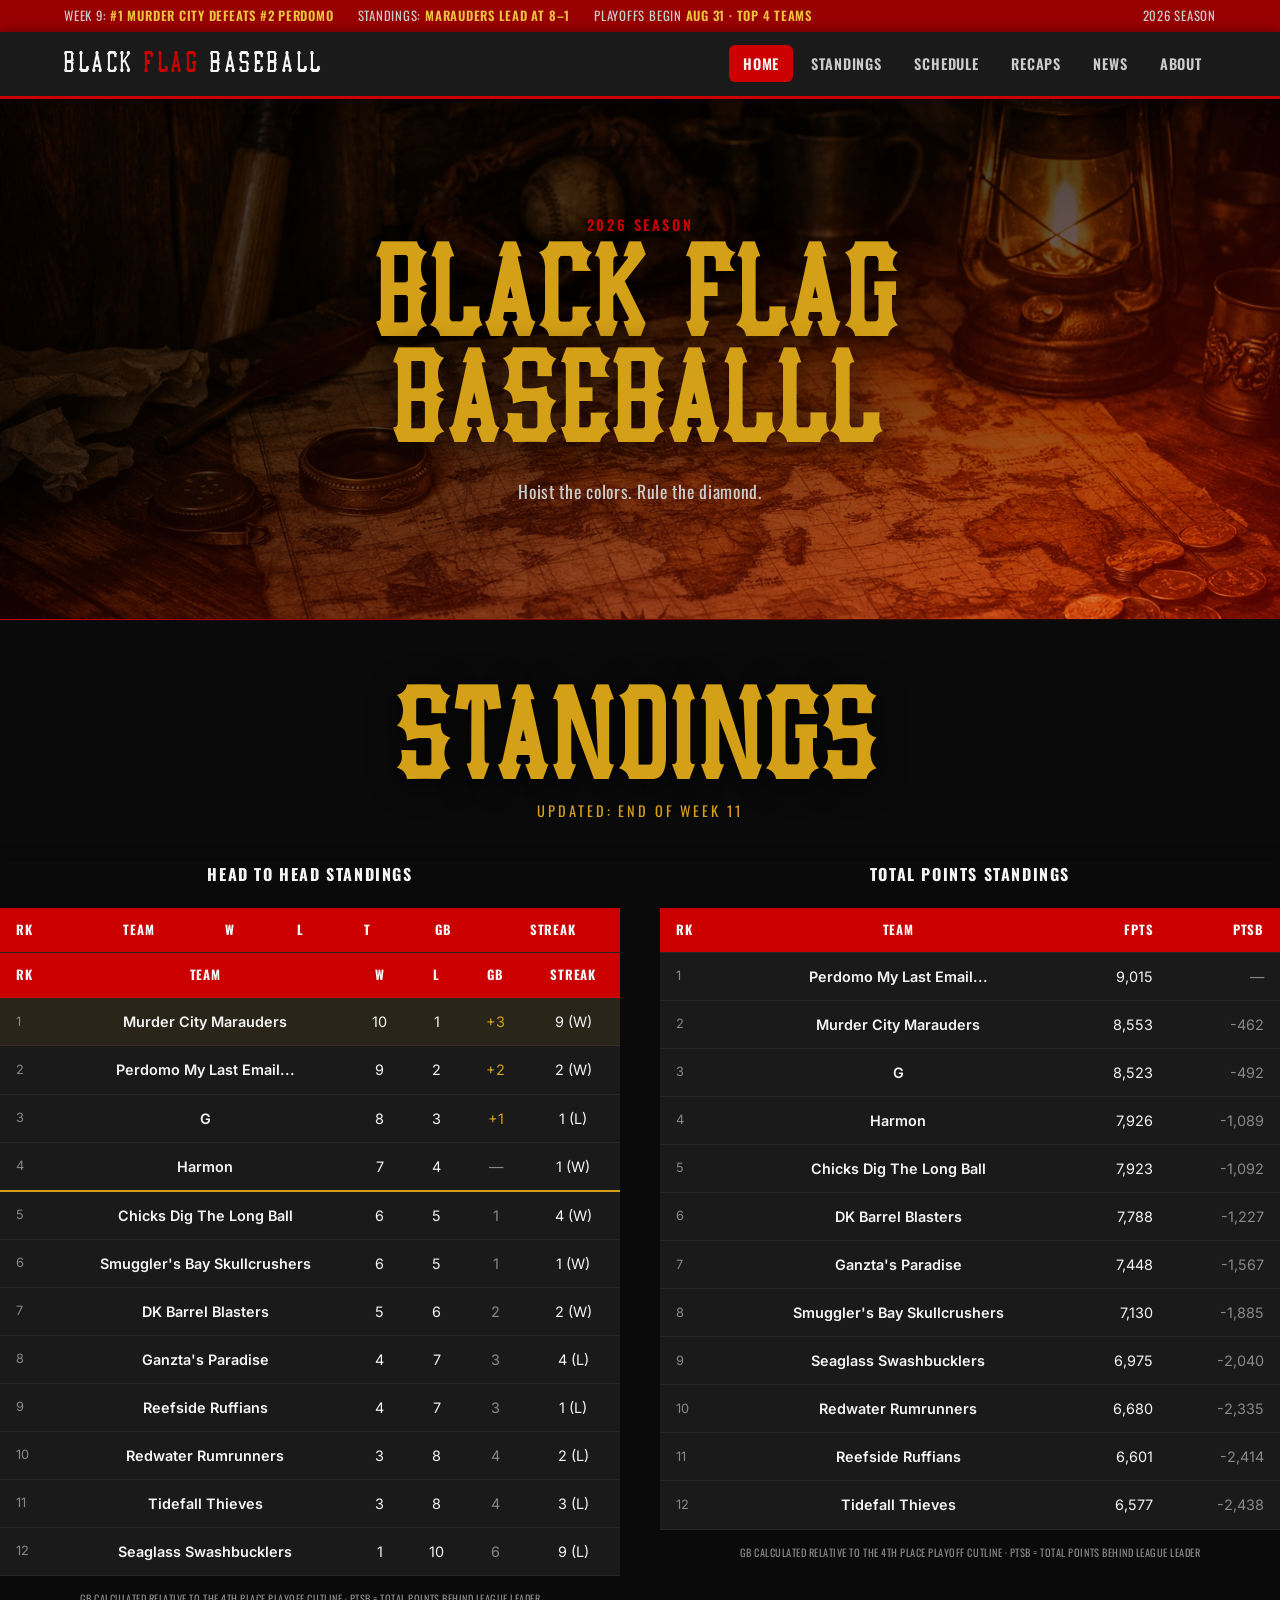
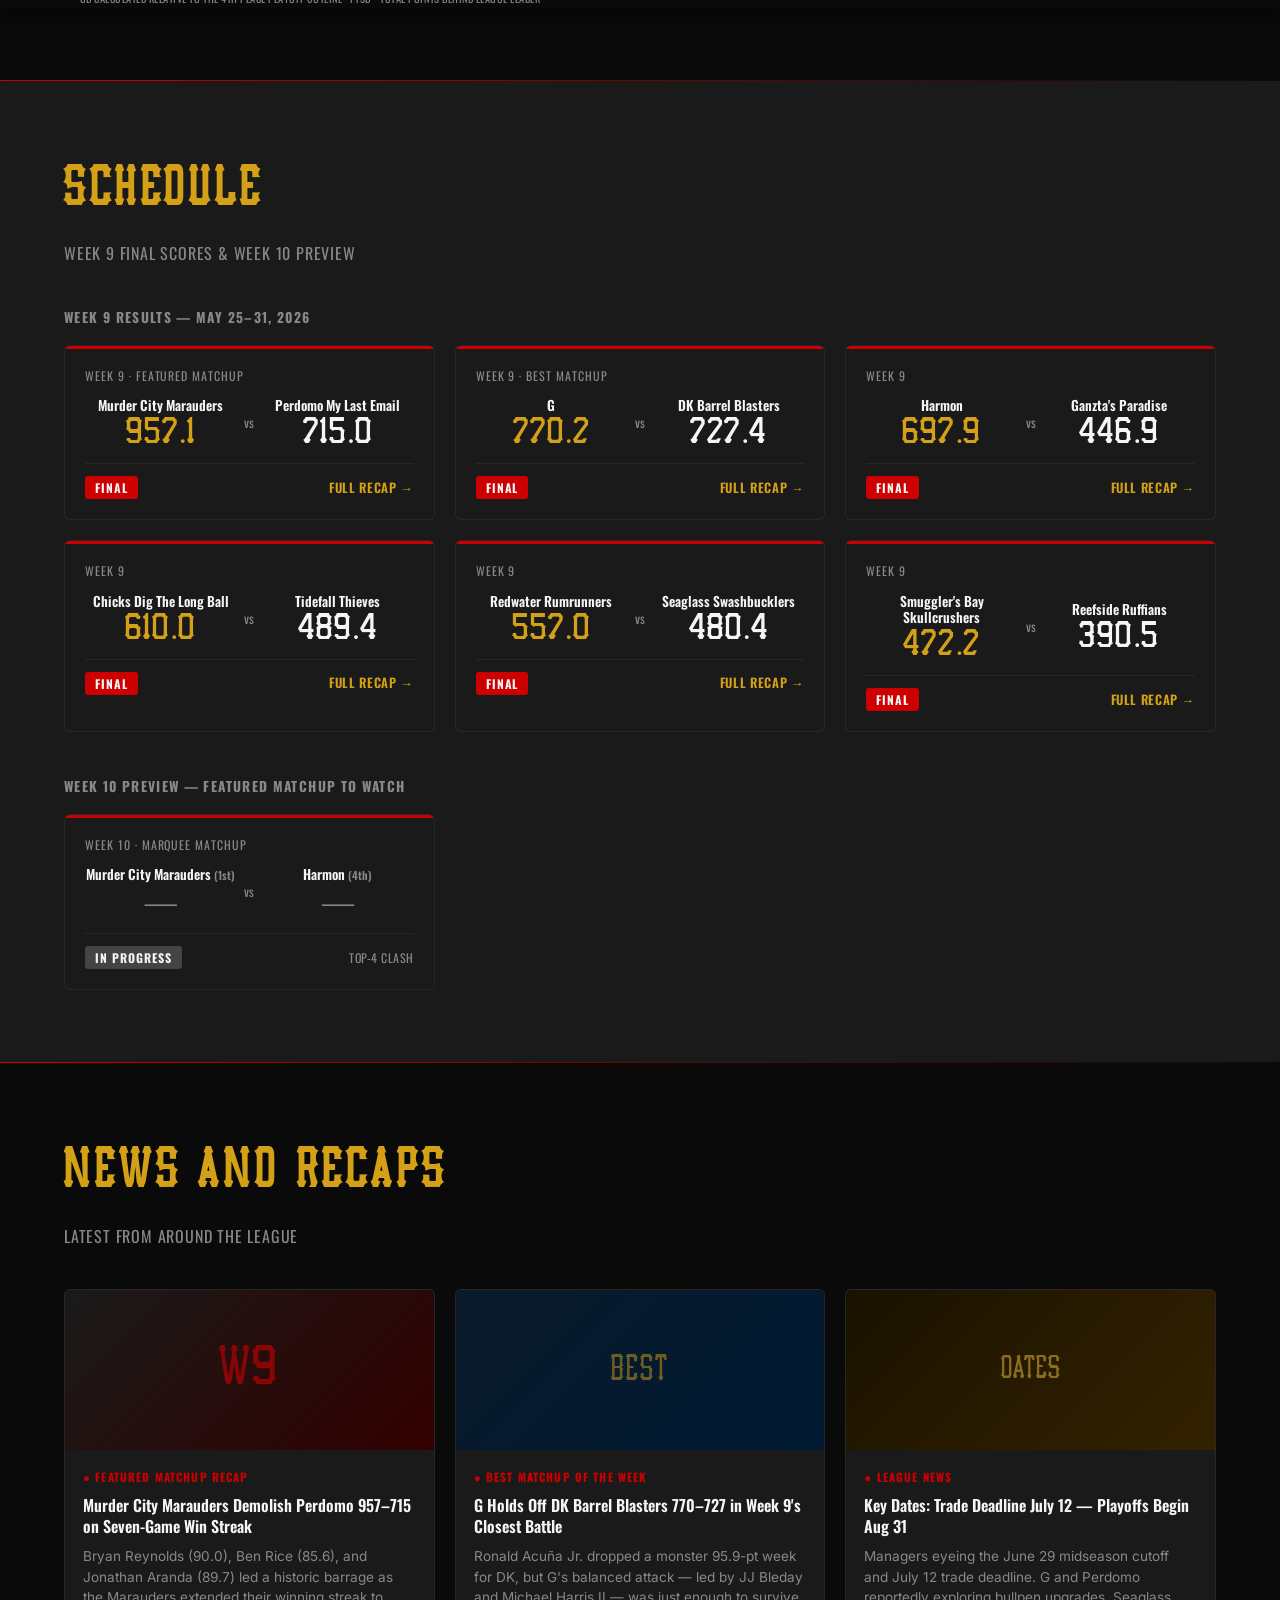
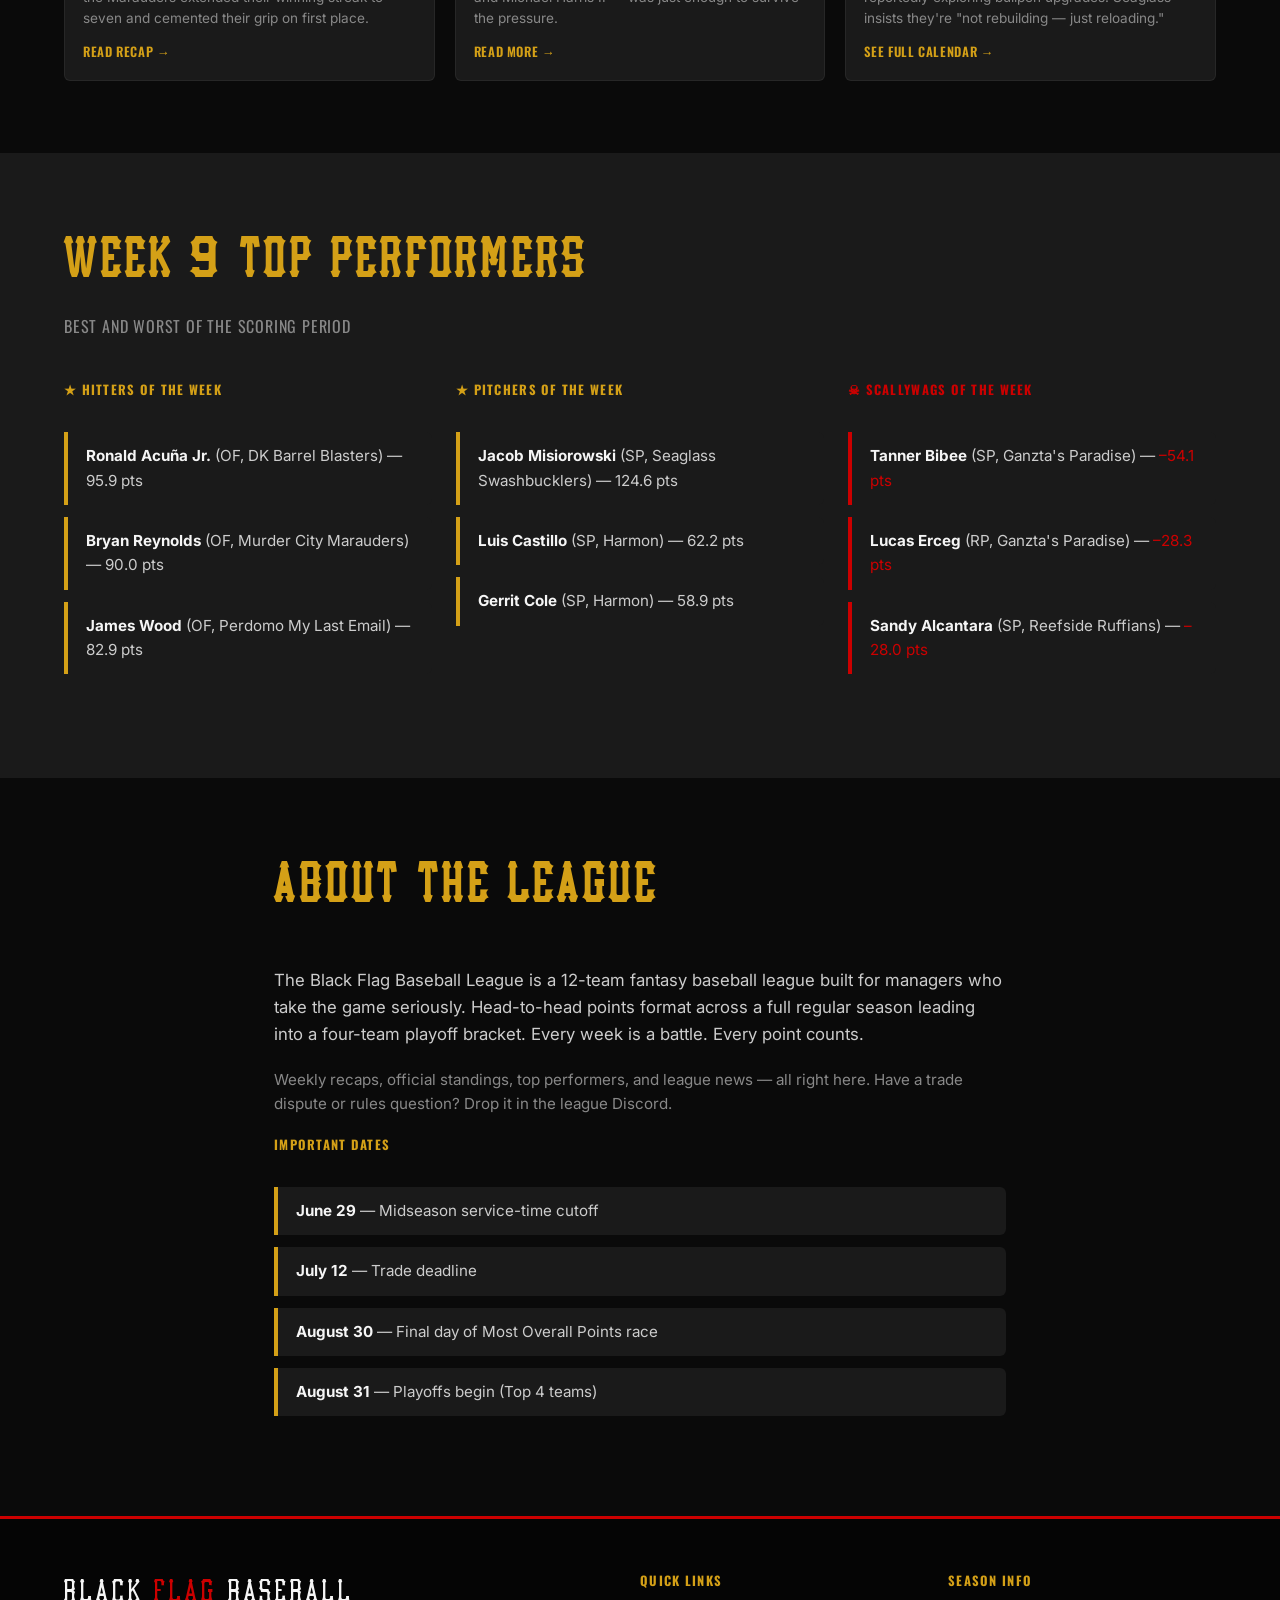
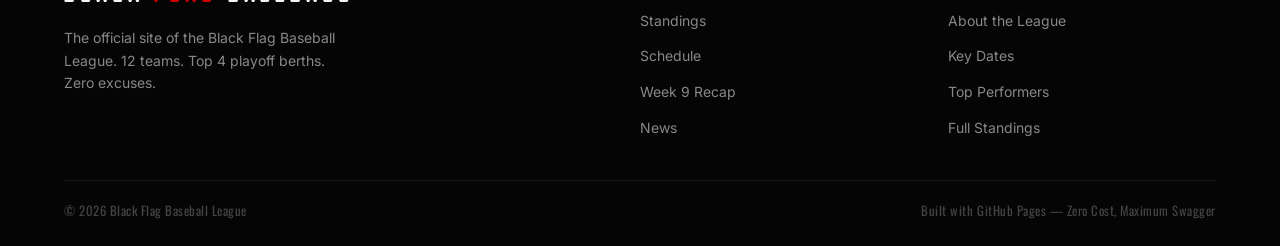
==== commit f9005416: "Update index.html Remove tie column from standings table" ====
--- a/index.html
+++ b/index.html
@@ -80,20 +80,32 @@
                 <th>Streak</th>
               </tr>
             </thead>
+<table class="standings-table" aria-label="Head to Head Standings">
+            <thead>
+              <tr>
+                <th>Rk</th>
+                <th>Team</th>
+                <th>W</th>
+                <th>L</th>
+                <th>GB</th>
+                <th>Streak</th>
+              </tr>
+            </thead>
             <tbody>
-              <tr class="leader"><td class="rank">1</td><td class="team-name">Murder City Marauders</td><td>10</td><td>1</td><td>0</td><td class="gb" style="color:var(--gold)">+3</td><td>9 (W)</td></tr>
-              <tr><td class="rank">2</td><td class="team-name">Perdomo My Last Email...</td><td>9</td><td>2</td><td>0</td><td class="gb" style="color:var(--gold)">+2</td><td>2 (W)</td></tr>
-              <tr><td class="rank">3</td><td class="team-name">G</td><td>8</td><td>3</td><td>0</td><td class="gb" style="color:var(--gold)">+1</td><td>1 (L)</td></tr>
-              <tr style="border-bottom: 2px solid var(--gold);"><td class="rank">4</td><td class="team-name">Harmon</td><td>7</td><td>4</td><td>-</td><td class="gb">—</td><td>1 (W)</td></tr>
-              <tr><td class="rank">5</td><td class="team-name">Chicks Dig The Long Ball</td><td>6</td><td>5</td><td>0</td><td class="gb">1</td><td>4 (W)</td></tr>
-              <tr><td class="rank">6</td><td class="team-name">Smuggler's Bay Skullcrushers</td><td>6</td><td>5</td><td>0</td><td class="gb">1</td><td>1 (W)</td></tr>
-              <tr><td class="rank">7</td><td class="team-name">DK Barrel Blasters</td><td>5</td><td>6</td><td>0</td><td class="gb">2</td><td>2 (W)</td></tr>
-              <tr><td class="rank">8</td><td class="team-name">Ganzta's Paradise</td><td>4</td><td>7</td><td>0</td><td class="gb">3</td><td>4 (L)</td></tr>
-              <tr><td class="rank">9</td><td class="team-name">Reefside Ruffians</td><td>4</td><td>7</td><td>0</td><td class="gb">3</td><td>1 (L)</td></tr>
-              <tr><td class="rank">10</td><td class="team-name">Redwater Rumrunners</td><td>3</td><td>8</td><td>0</td><td class="gb">4</td><td>2 (L)</td></tr>
-              <tr><td class="rank">11</td><td class="team-name">Tidefall Thieves</td><td>3</td><td>8</td><td>0</td><td class="gb">4</td><td>3 (L)</td></tr>
-              <tr><td class="rank">12</td><td class="team-name">Seaglass Swashbucklers</td><td>1</td><td>10</td><td>0</td><td class="gb">6</td><td>9 (L)</td></tr>
+              <tr class="leader"><td class="rank">1</td><td class="team-name">Murder City Marauders</td><td>10</td><td>1</td><td class="gb" style="color:var(--gold)">+3</td><td>9 (W)</td></tr>
+              <tr><td class="rank">2</td><td class="team-name">Perdomo My Last Email...</td><td>9</td><td>2</td><td class="gb" style="color:var(--gold)">+2</td><td>2 (W)</td></tr>
+              <tr><td class="rank">3</td><td class="team-name">G</td><td>8</td><td>3</td><td class="gb" style="color:var(--gold)">+1</td><td>1 (L)</td></tr>
+              <tr style="border-bottom: 2px solid var(--gold);"><td class="rank">4</td><td class="team-name">Harmon</td><td>7</td><td>4</td><td class="gb">—</td><td>1 (W)</td></tr>
+              <tr><td class="rank">5</td><td class="team-name">Chicks Dig The Long Ball</td><td>6</td><td>5</td><td class="gb">1</td><td>4 (W)</td></tr>
+              <tr><td class="rank">6</td><td class="team-name">Smuggler's Bay Skullcrushers</td><td>6</td><td>5</td><td class="gb">1</td><td>1 (W)</td></tr>
+              <tr><td class="rank">7</td><td class="team-name">DK Barrel Blasters</td><td>5</td><td>6</td><td class="gb">2</td><td>2 (W)</td></tr>
+              <tr><td class="rank">8</td><td class="team-name">Ganzta's Paradise</td><td>4</td><td>7</td><td class="gb">3</td><td>4 (L)</td></tr>
+              <tr><td class="rank">9</td><td class="team-name">Reefside Ruffians</td><td>4</td><td>7</td><td class="gb">3</td><td>1 (L)</td></tr>
+              <tr><td class="rank">10</td><td class="team-name">Redwater Rumrunners</td><td>3</td><td>8</td><td class="gb">4</td><td>2 (L)</td></tr>
+              <tr><td class="rank">11</td><td class="team-name">Tidefall Thieves</td><td>3</td><td>8</td><td class="gb">4</td><td>3 (L)</td></tr>
+              <tr><td class="rank">12</td><td class="team-name">Seaglass Swashbucklers</td><td>1</td><td>10</td><td class="gb">6</td><td>9 (L)</td></tr>
             </tbody>
+          </table>
           </table>
           <p style="font-size:0.65rem; color:var(--gray-500); margin-top:15px; font-family:var(--font-heading); text-align:center; letter-spacing:0.05em; text-transform:uppercase;">
             GB calculated relative to the 4th Place Playoff Cutline  ·  PtsB = Total Points behind League Leader
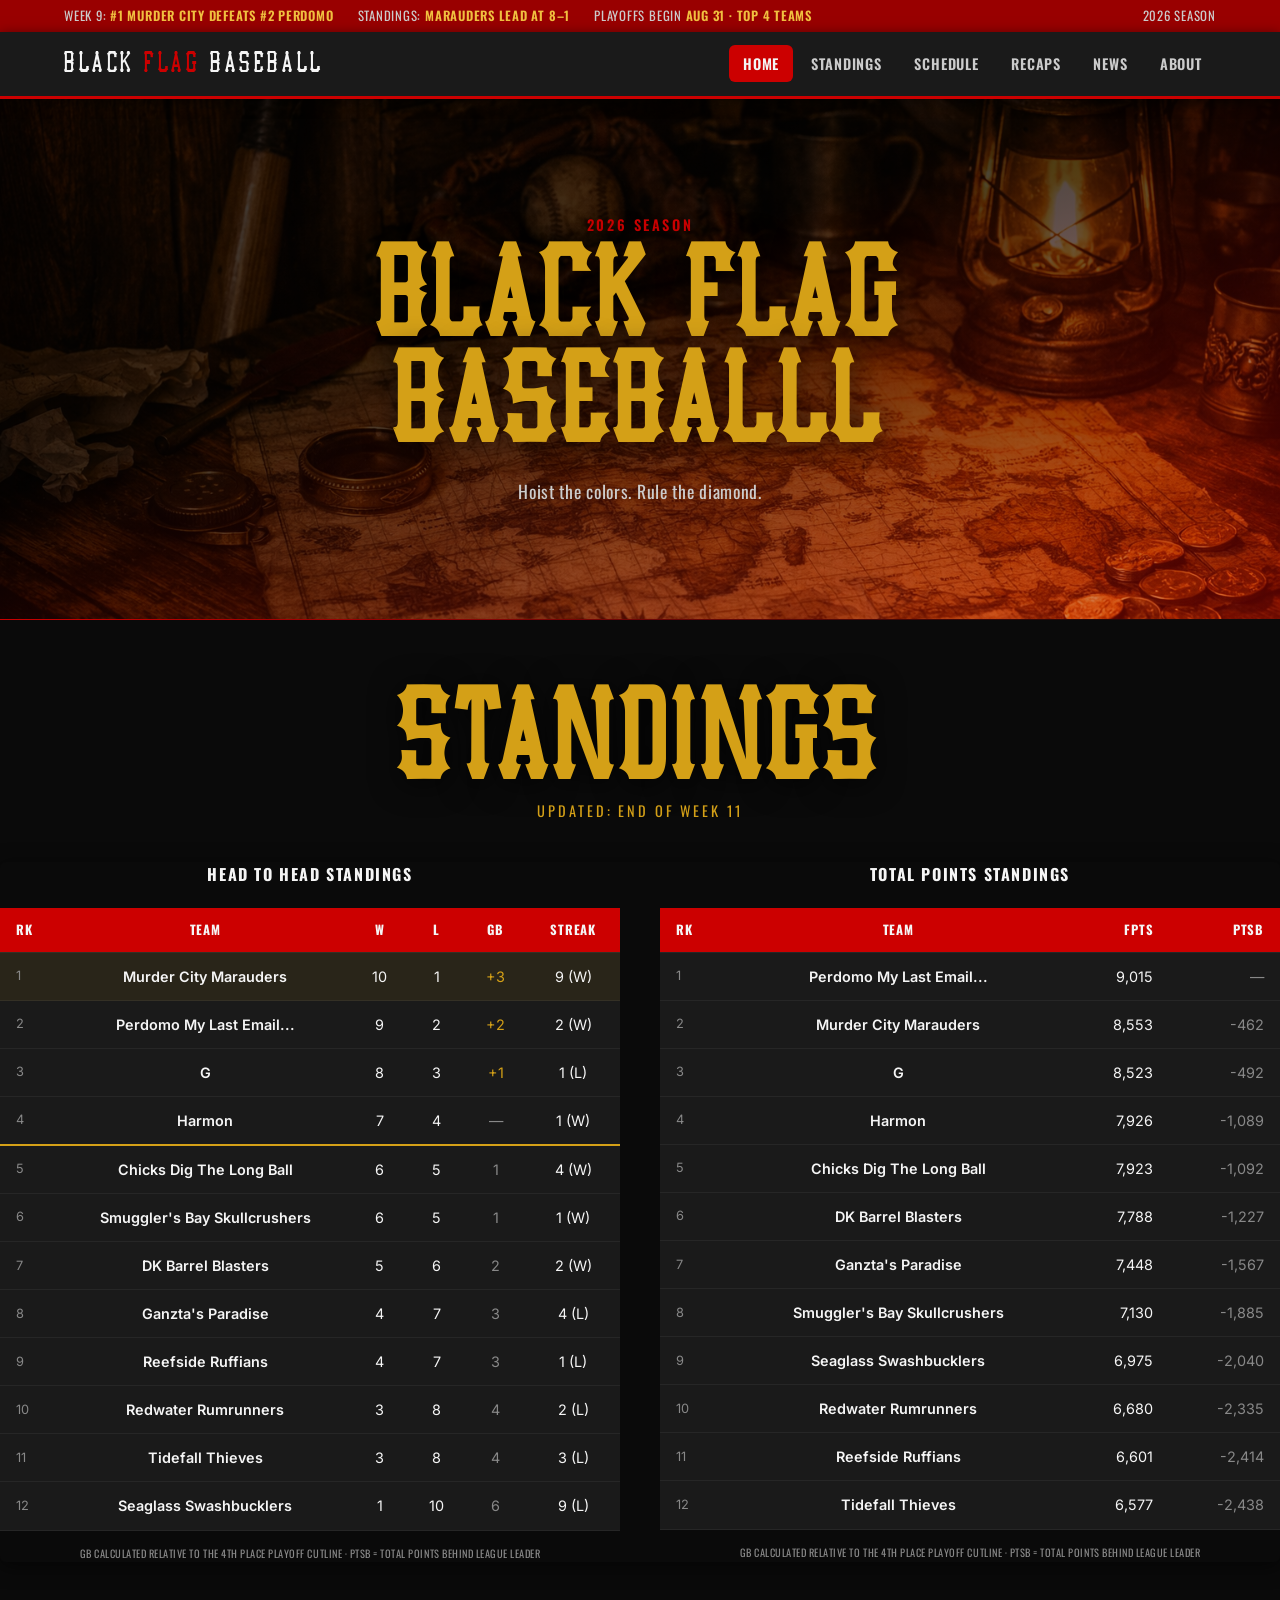
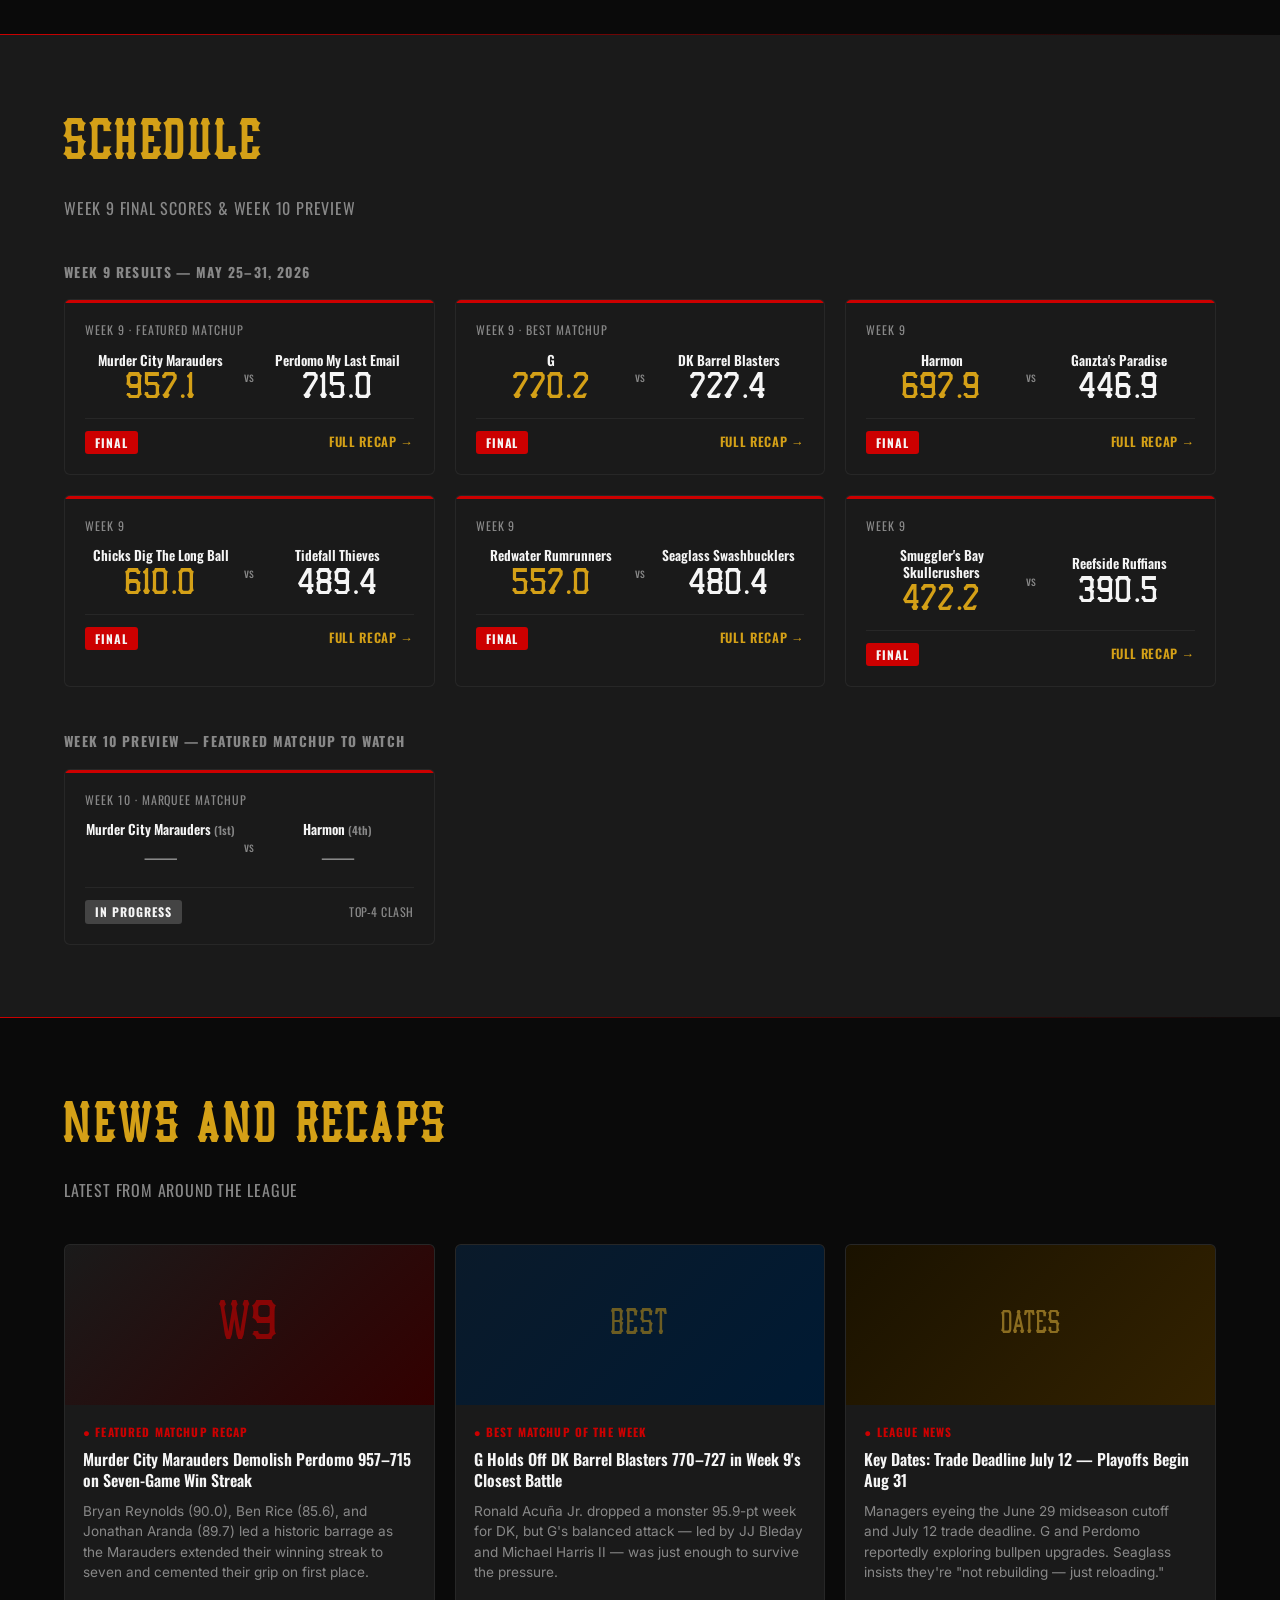
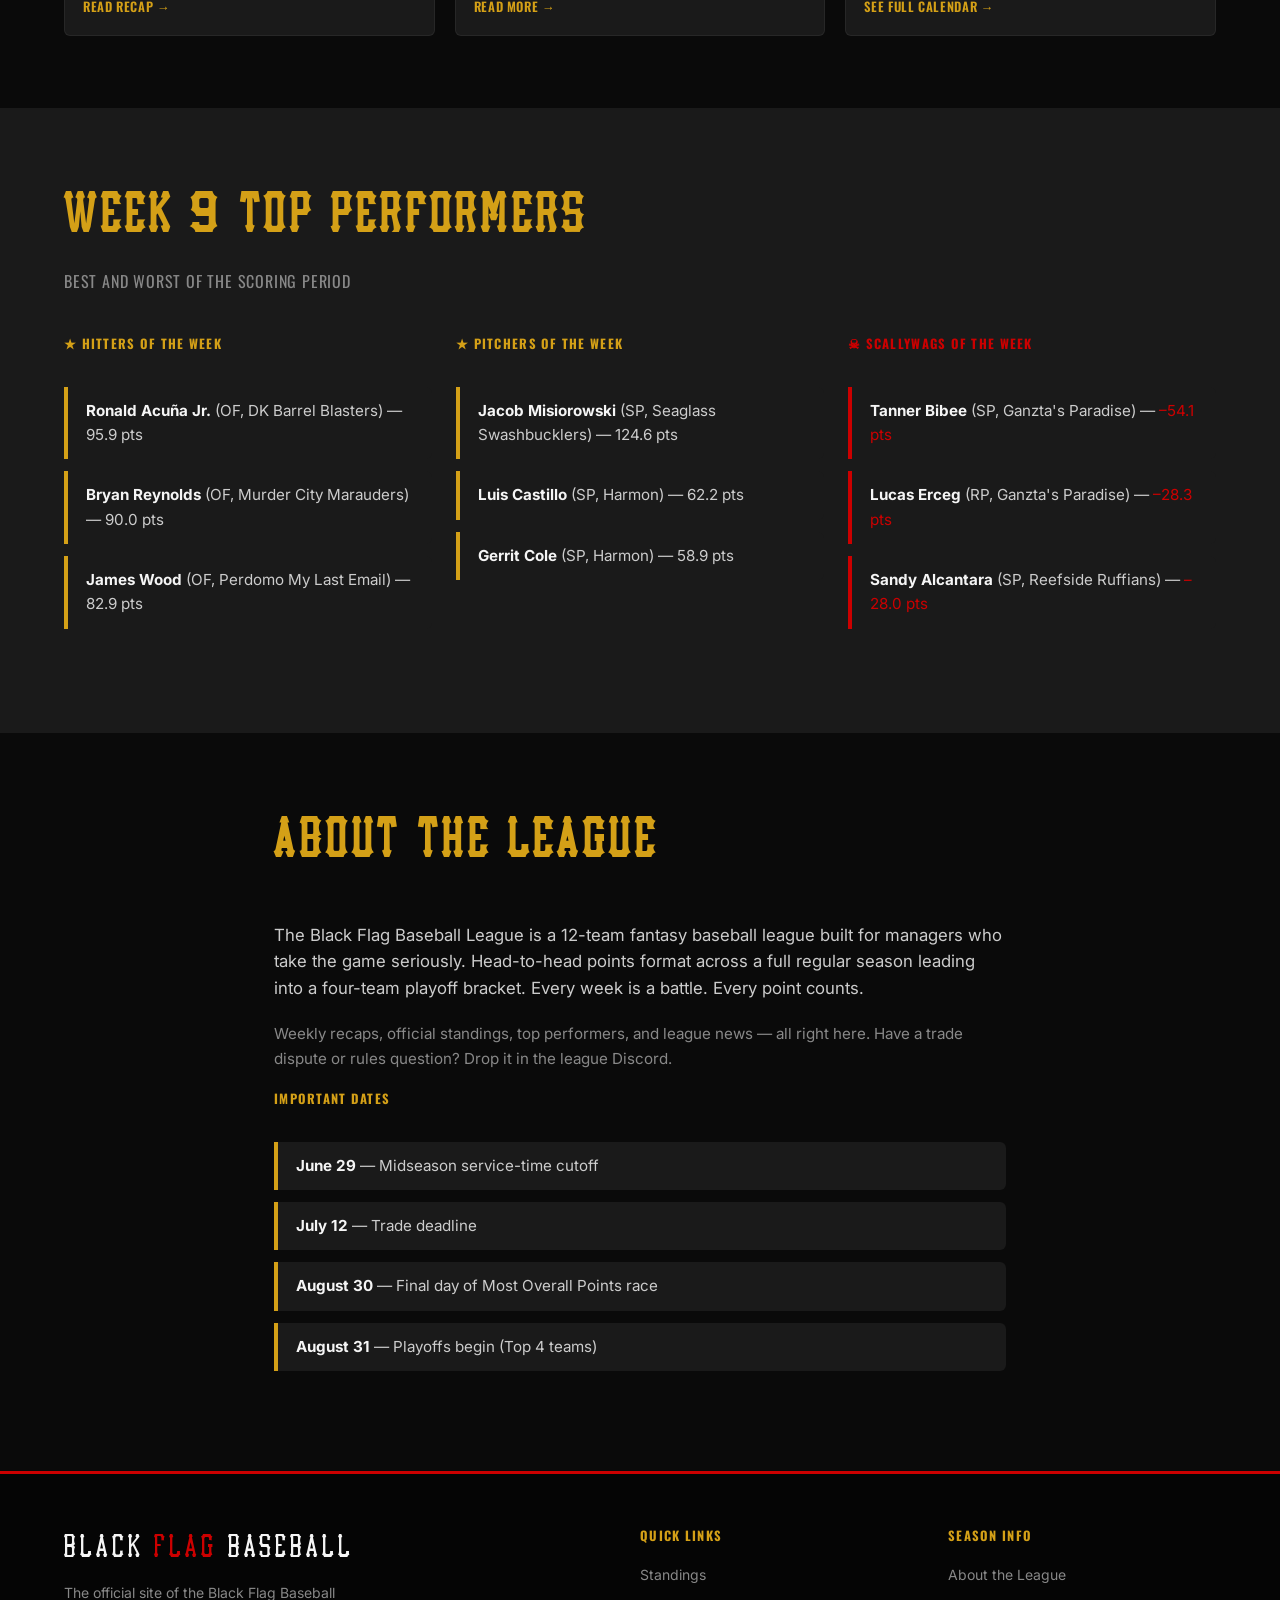
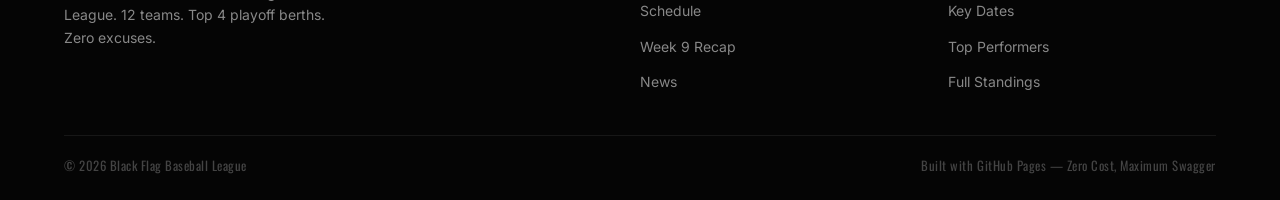
==== commit 06315390: "Update index.html Remove double header on standings table" ====
--- a/index.html
+++ b/index.html
@@ -68,18 +68,7 @@
         <!-- LEFT TABLE: HEAD TO HEAD STANDINGS -->
         <div style="flex: 1; min-width: 320px;">
           <h3 style="font-family: var(--font-heading); font-size: 1rem; color: var(--white); margin-bottom: 20px; text-transform: uppercase; letter-spacing: 0.1em; text-align: center;">Head to Head Standings</h3>
-          <table class="standings-table" aria-label="Head to Head Standings">
-            <thead>
-              <tr>
-                <th>Rk</th>
-                <th>Team</th>
-                <th>W</th>
-                <th>L</th>
-                <th>T</th>
-                <th>GB</th>
-                <th>Streak</th>
-              </tr>
-            </thead>
+  
 <table class="standings-table" aria-label="Head to Head Standings">
             <thead>
               <tr>
@@ -105,7 +94,6 @@
               <tr><td class="rank">11</td><td class="team-name">Tidefall Thieves</td><td>3</td><td>8</td><td class="gb">4</td><td>3 (L)</td></tr>
               <tr><td class="rank">12</td><td class="team-name">Seaglass Swashbucklers</td><td>1</td><td>10</td><td class="gb">6</td><td>9 (L)</td></tr>
             </tbody>
-          </table>
           </table>
           <p style="font-size:0.65rem; color:var(--gray-500); margin-top:15px; font-family:var(--font-heading); text-align:center; letter-spacing:0.05em; text-transform:uppercase;">
             GB calculated relative to the 4th Place Playoff Cutline  ·  PtsB = Total Points behind League Leader
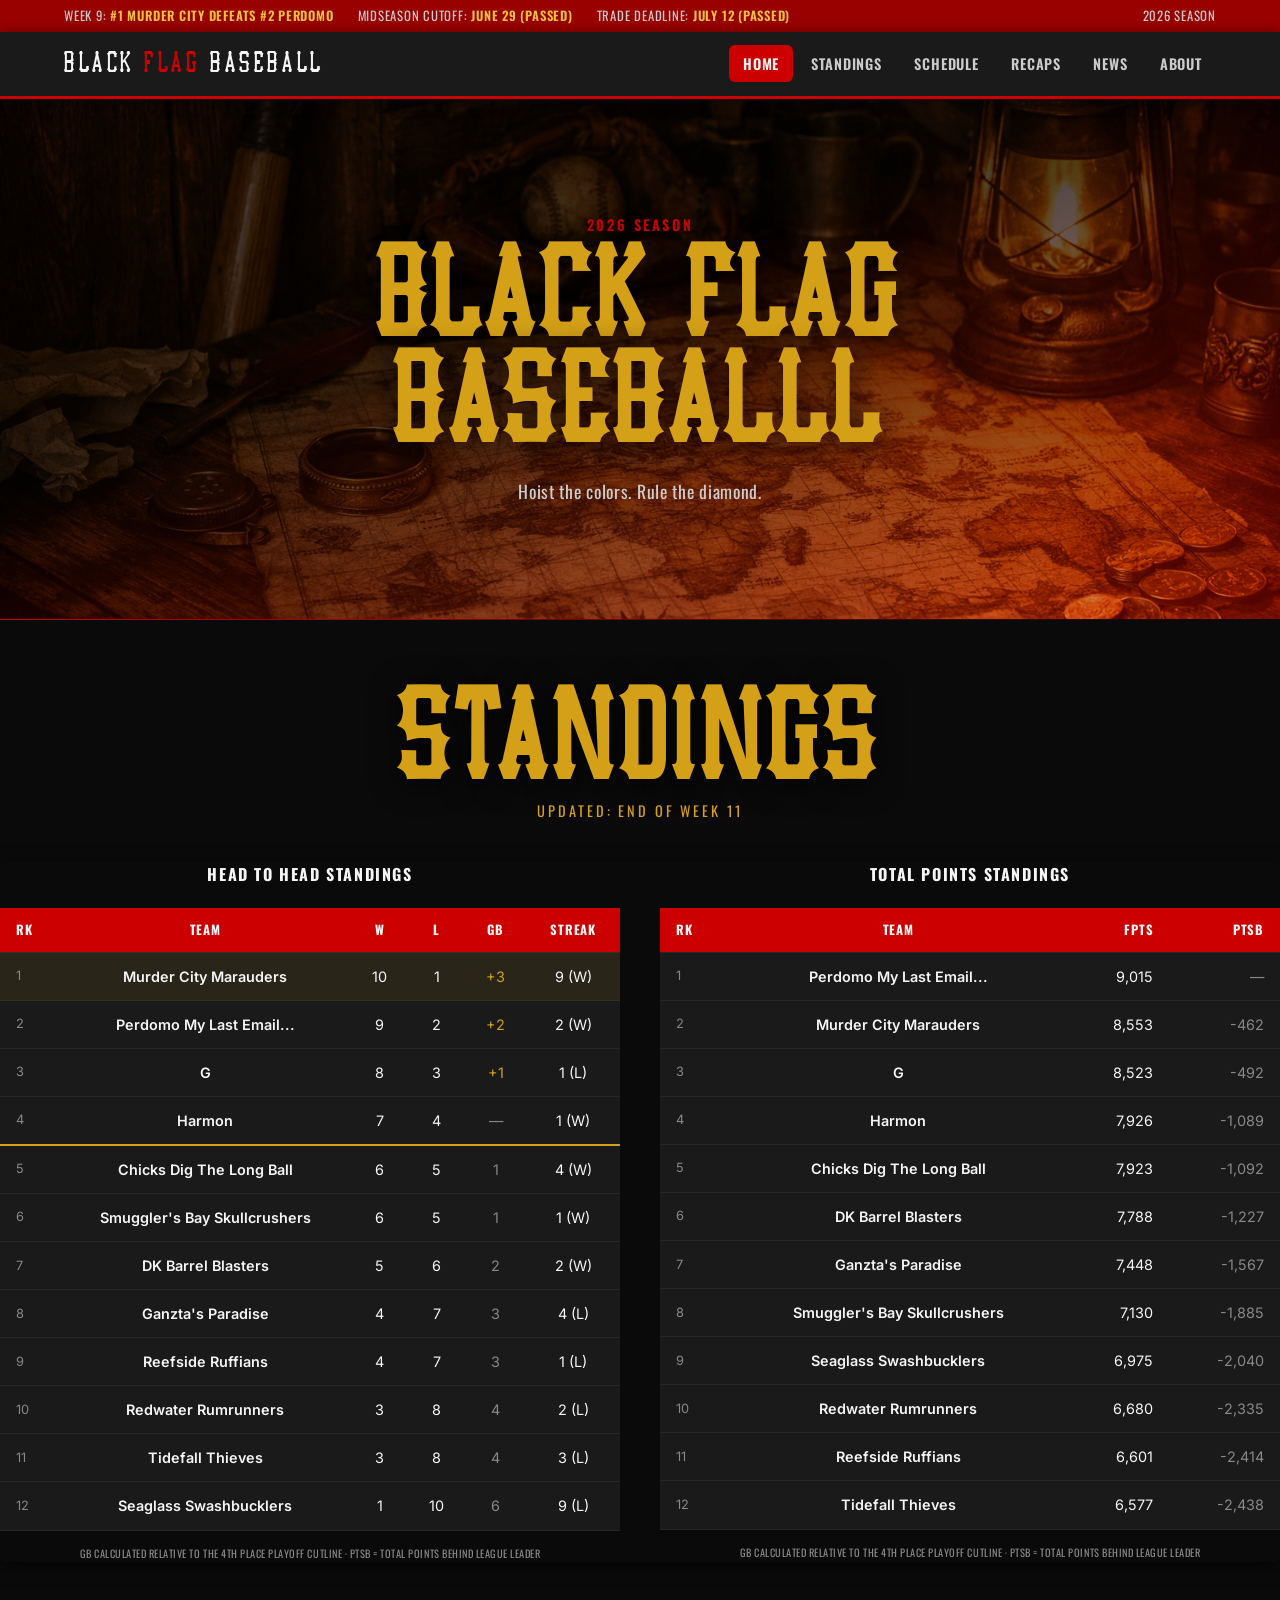
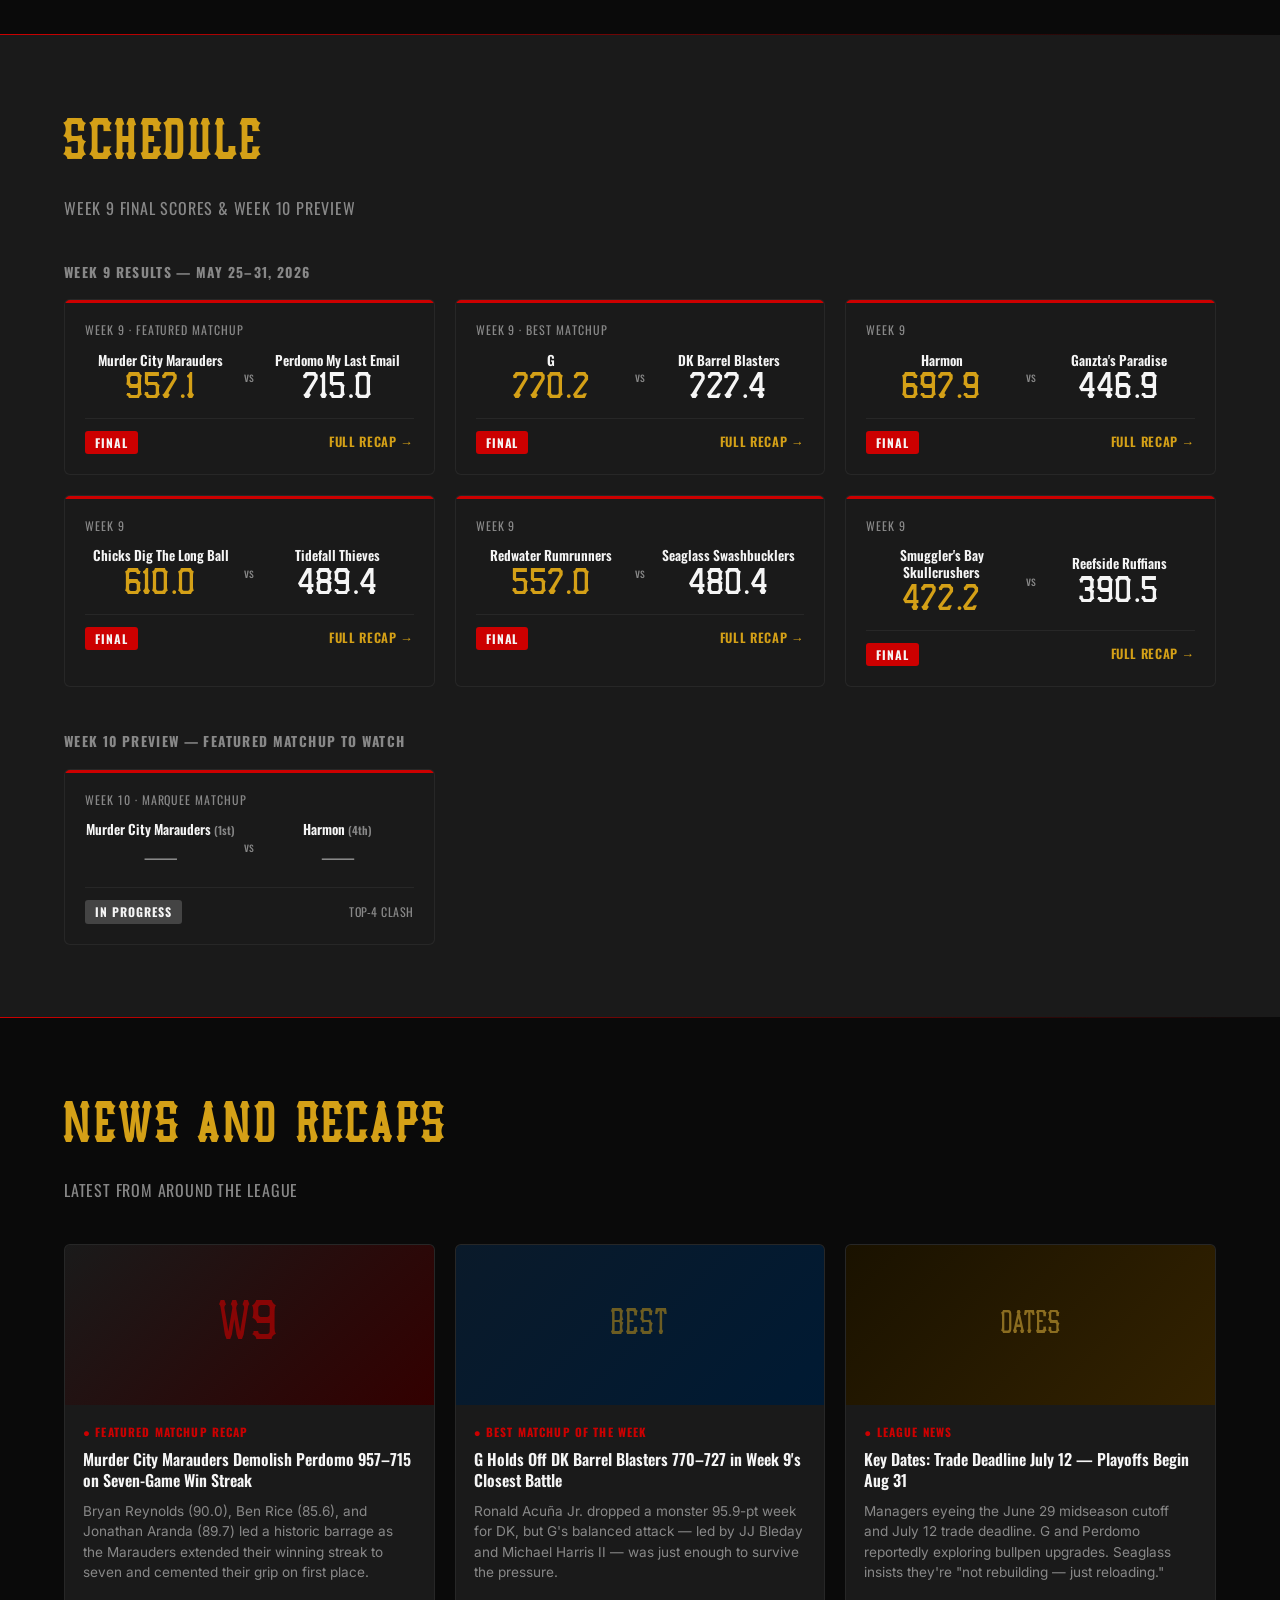
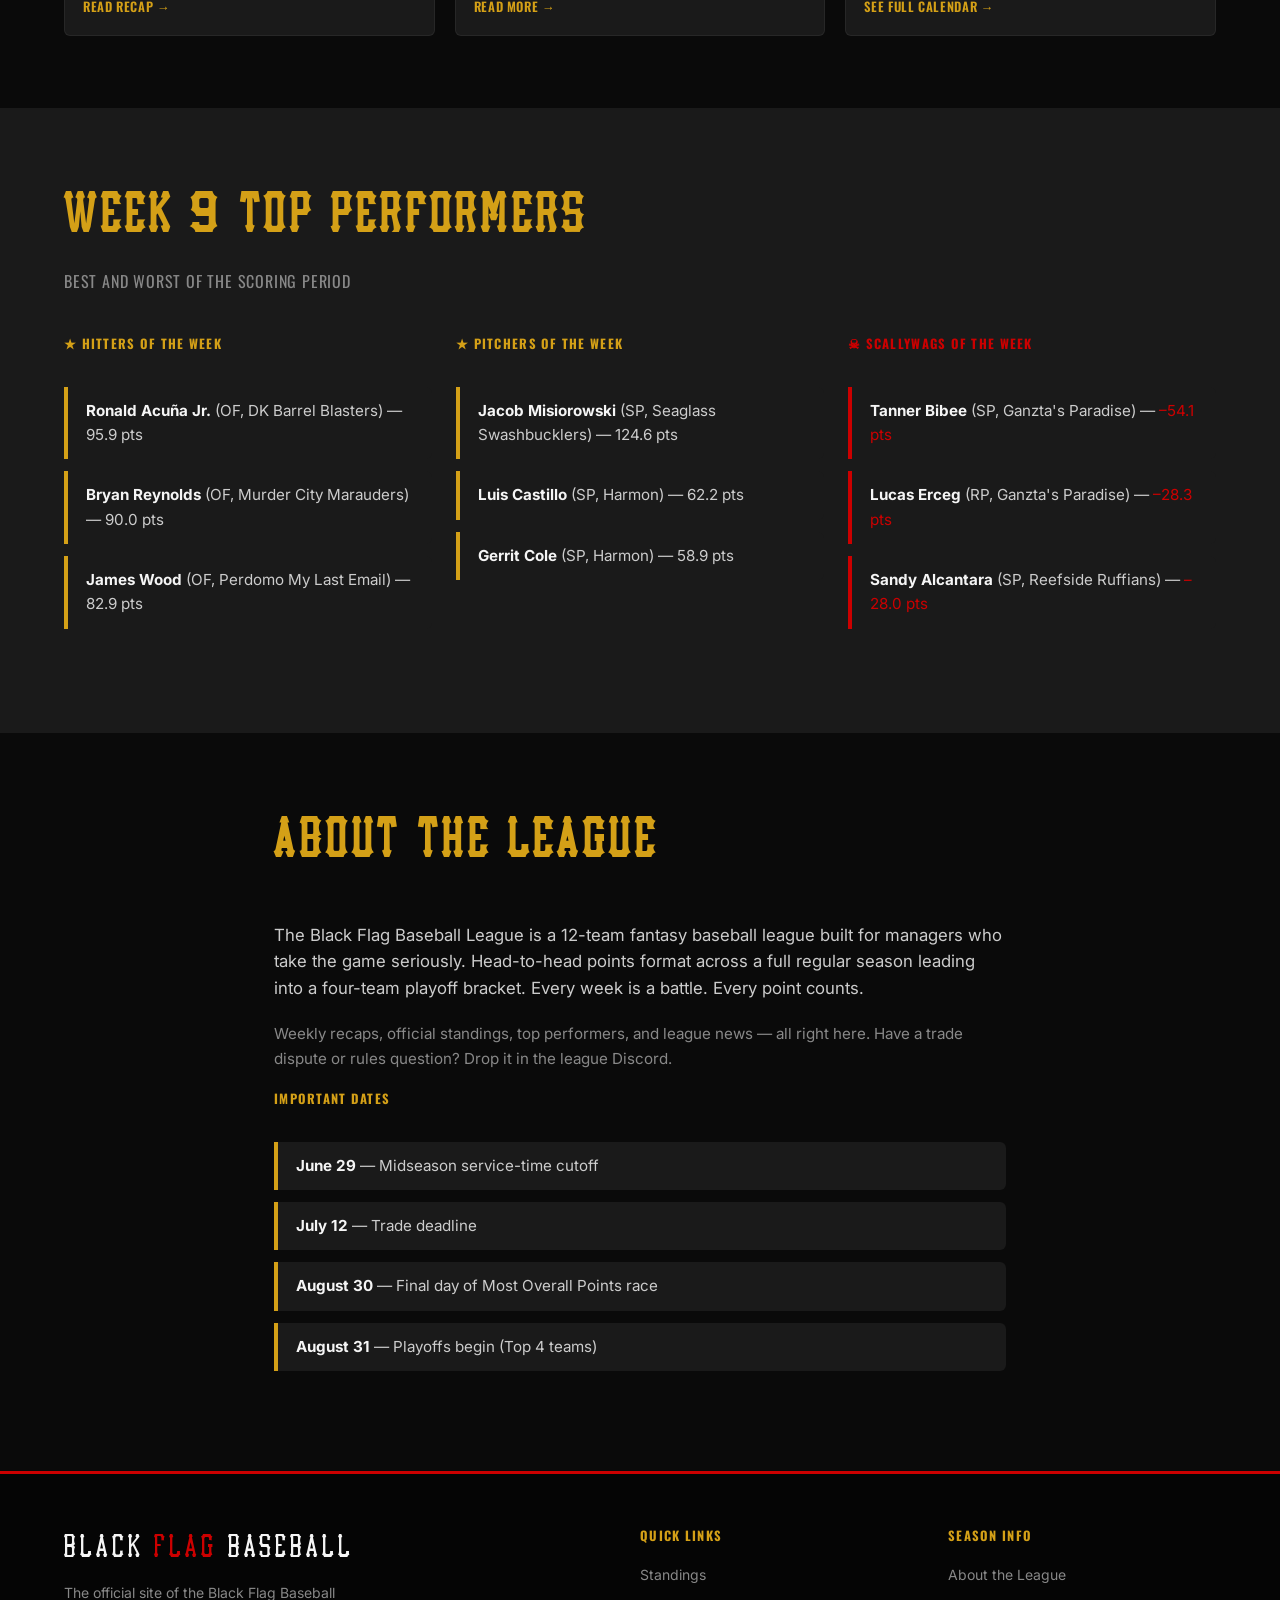
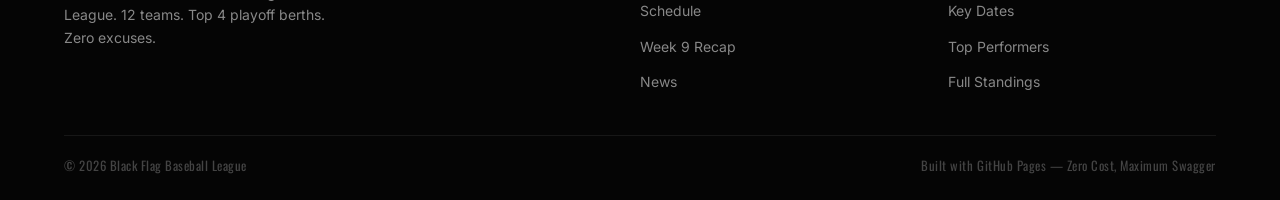
==== commit 5969e97e: "Update index.html Add countdown scripts to top bar for key dates" ====
--- a/index.html
+++ b/index.html
@@ -15,8 +15,8 @@
     <div class="container">
       <div class="top-bar-ticker">
         <div>Week 9: <span>#1 Murder City defeats #2 Perdomo</span></div>
-        <div>Standings: <span>Marauders lead at 8–1</span></div>
-        <div>Playoffs begin <span>Aug 31 · Top 4 teams</span></div>
+        <div>Midseason Cutoff: <span id="countdown-midseason">(June 29)</span></div>
+        <div>Trade Deadline: <span id="countdown-deadline">(July 12)</span></div>
       </div>
       <div>2026 Season</div>
     </div>
@@ -443,6 +443,28 @@
       </div>
     </div>
   </footer>
-
+  
+<script>
+  function daysUntil(year, month, day) {
+    var today = new Date();
+    today.setHours(0, 0, 0, 0);
+    var target = new Date(year, month - 1, day);
+    return Math.ceil((target - today) / (1000 * 60 * 60 * 24));
+  }
+
+  function formatCountdown(days, dateStr) {
+    if (days < 0)  return dateStr + ' (Passed)';
+    if (days === 0) return 'Today! (' + dateStr + ')';
+    if (days === 1) return '1 Day (' + dateStr + ')';
+    return days + ' Days (' + dateStr + ')';
+  }
+
+  document.getElementById('countdown-midseason').textContent =
+    formatCountdown(daysUntil(2026, 6, 29), 'June 29');
+
+  document.getElementById('countdown-deadline').textContent =
+    formatCountdown(daysUntil(2026, 7, 12), 'July 12');
+</script>
+  
 </body>
 </html>
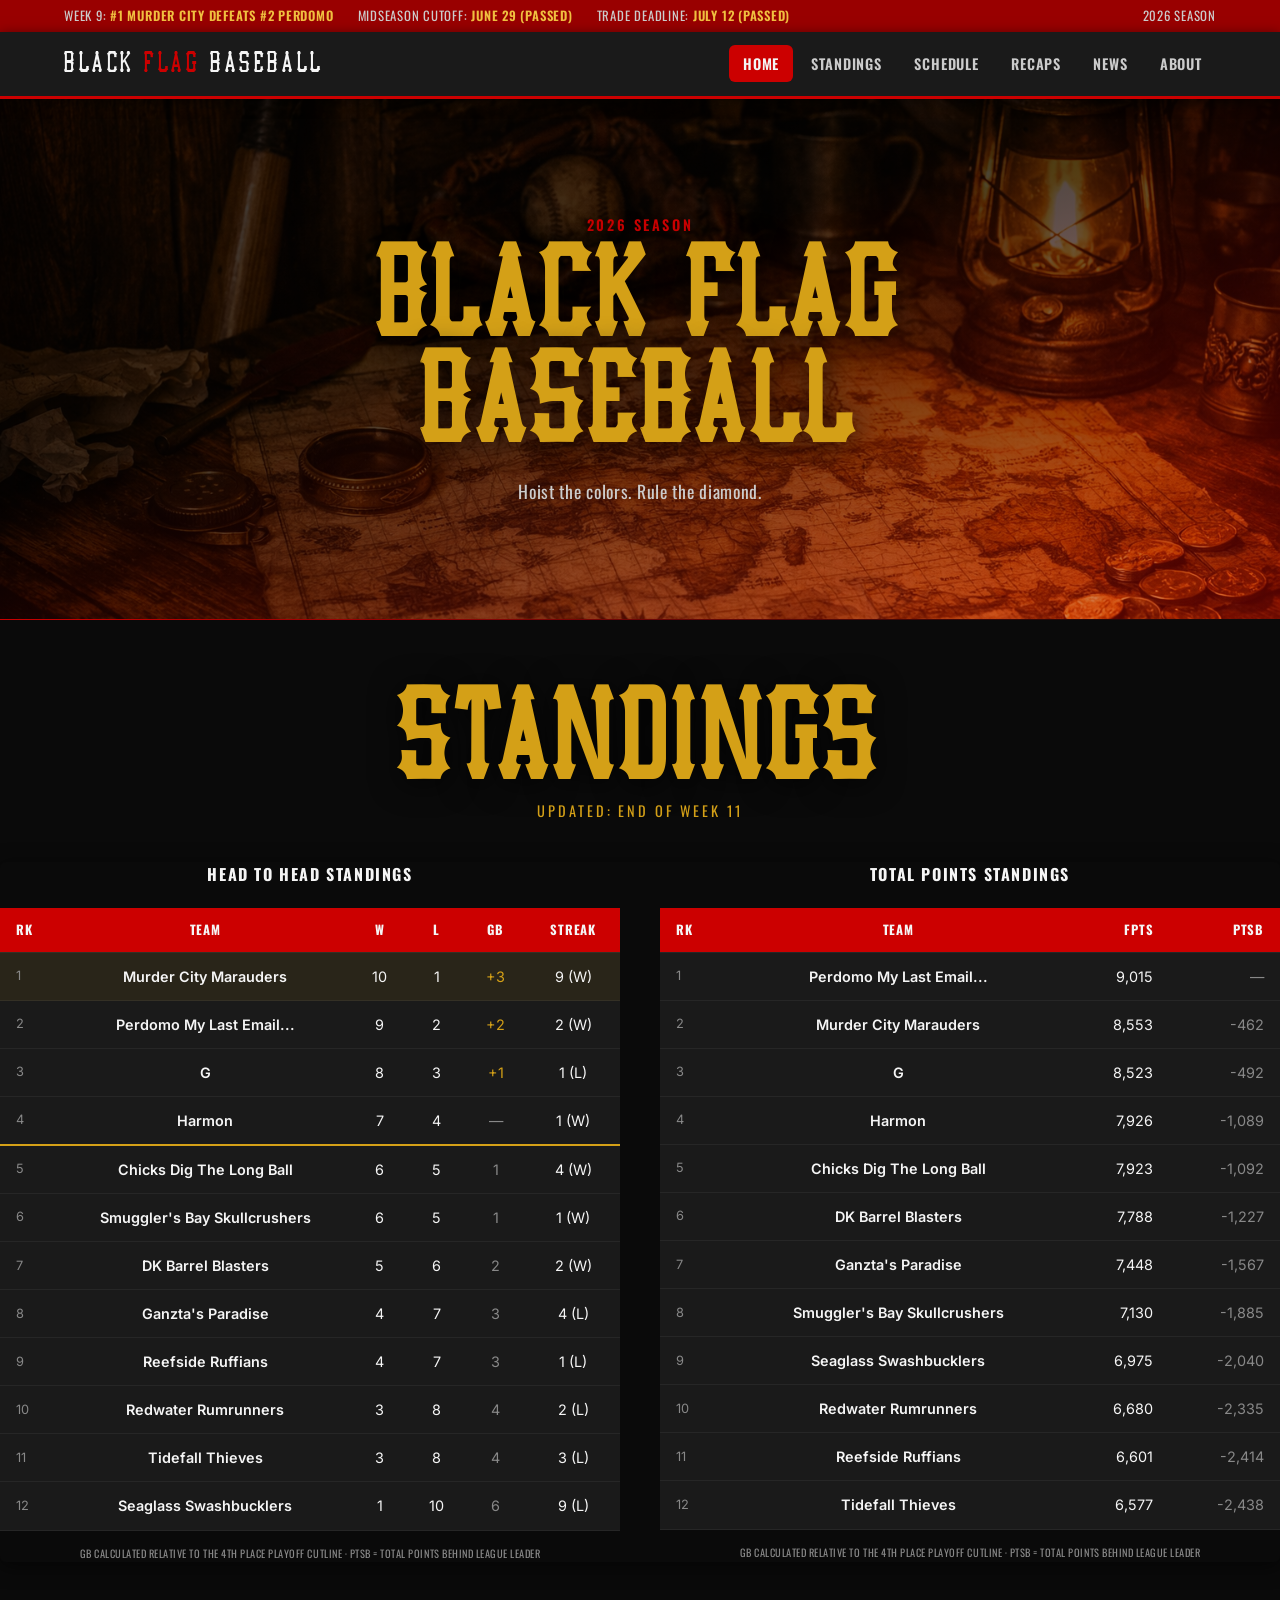
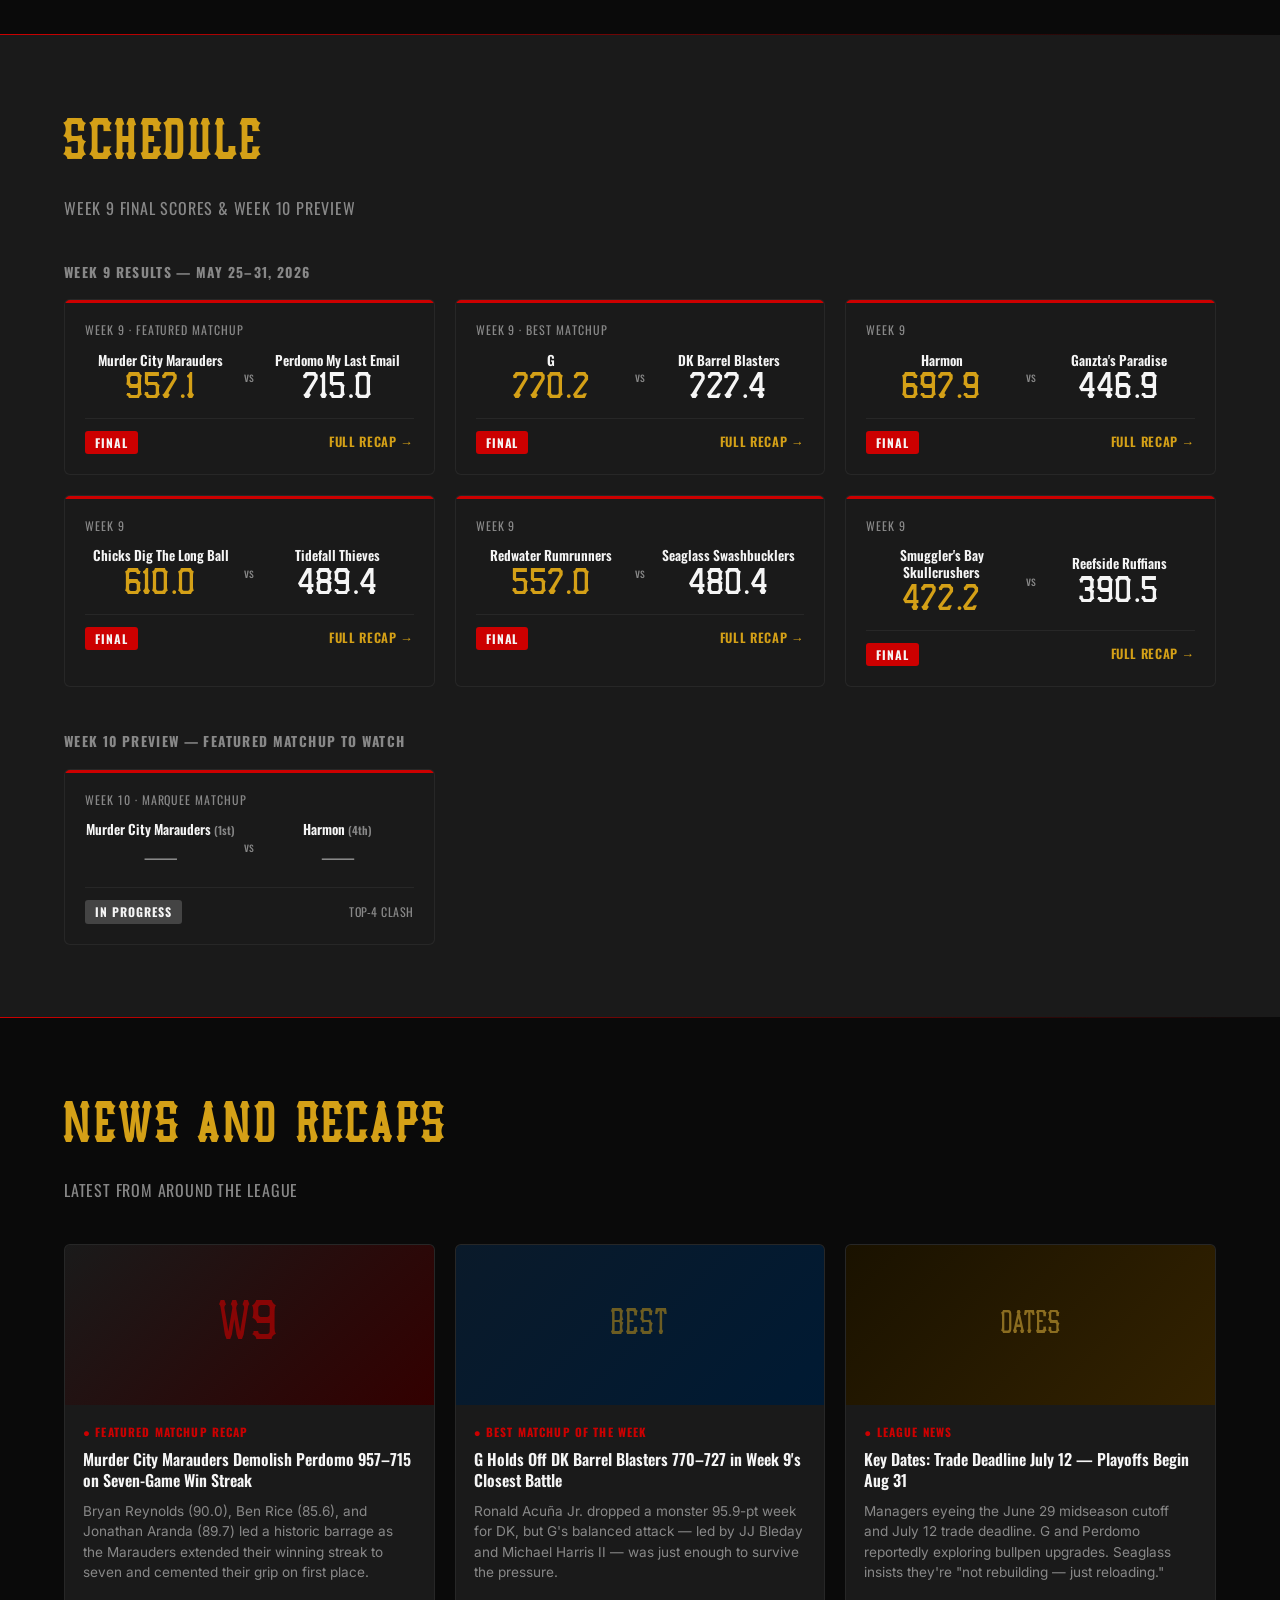
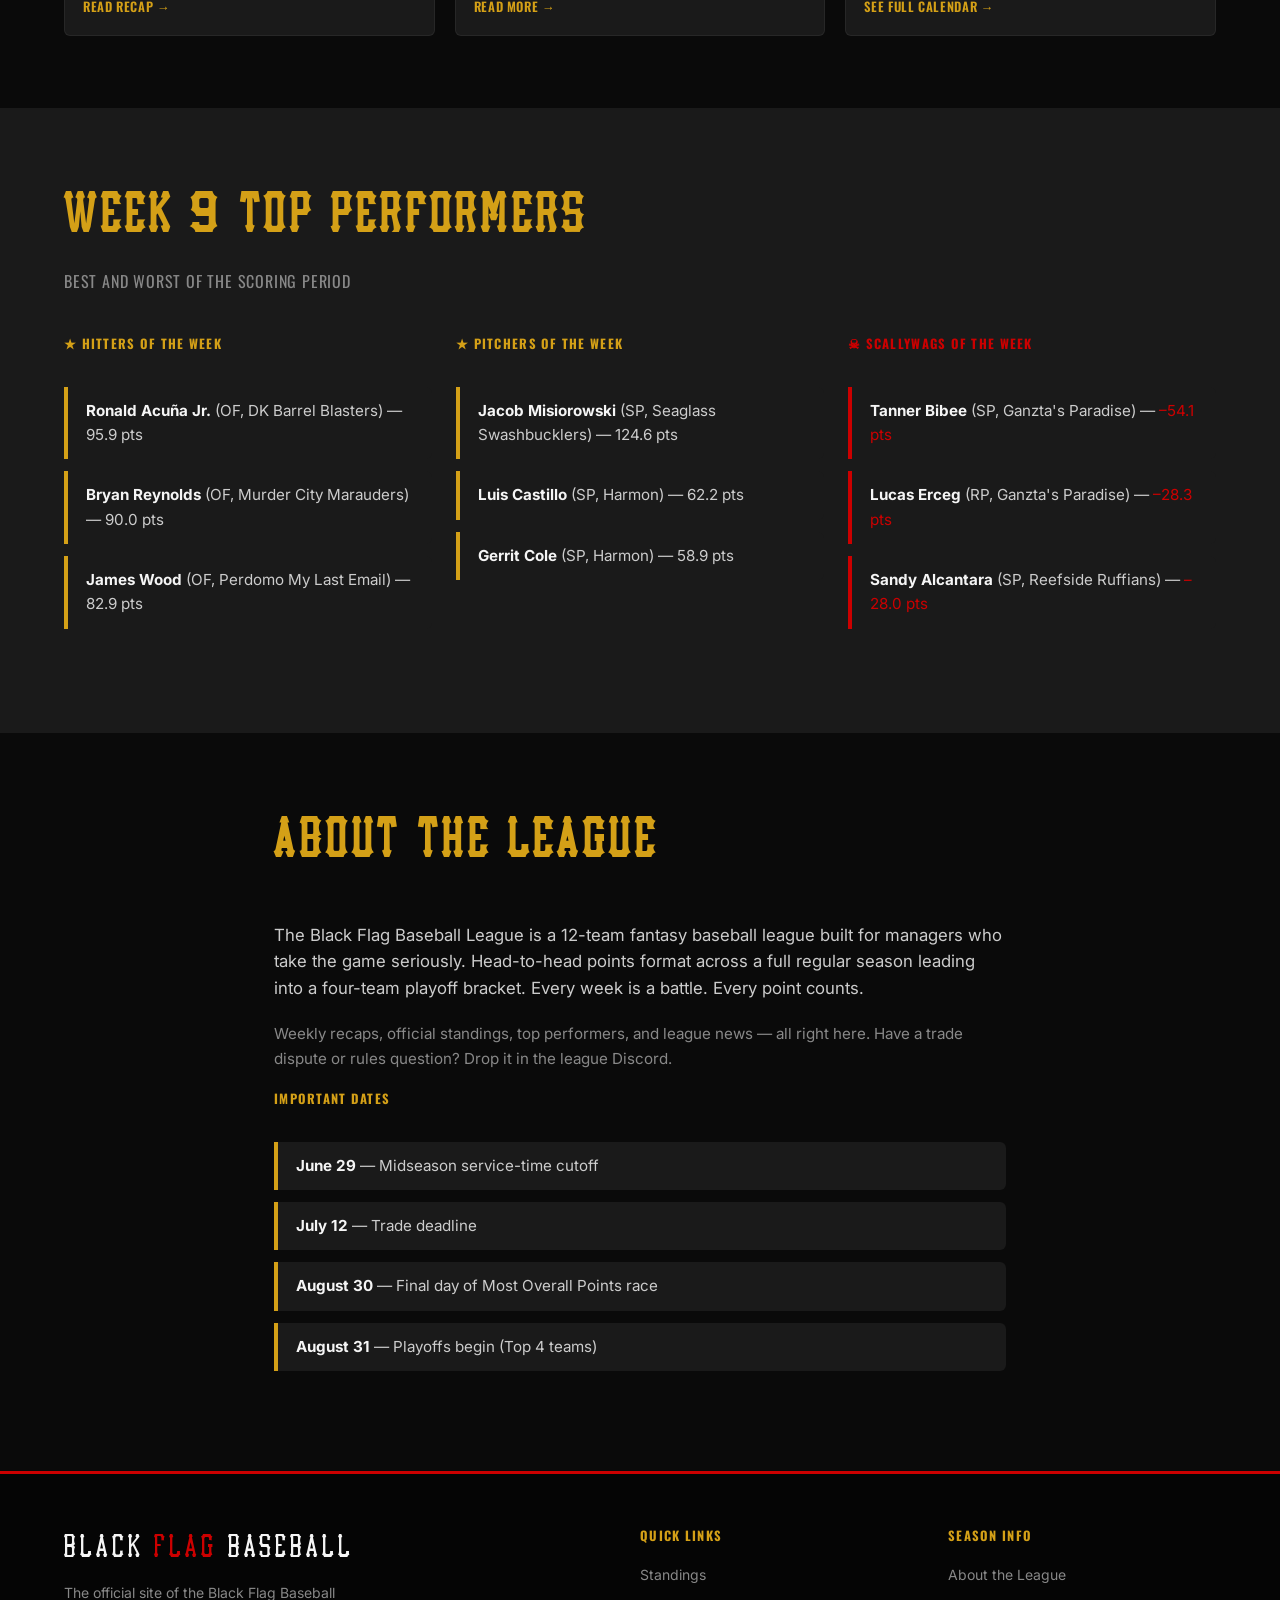
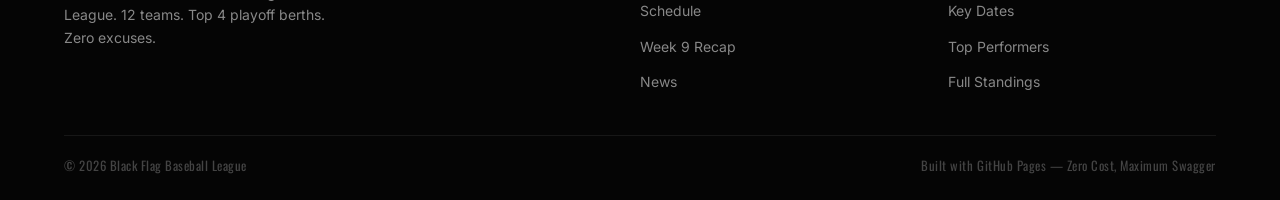
==== commit 76a7a760: "Update index.html fix spelling error in hero banner" ====
--- a/index.html
+++ b/index.html
@@ -45,7 +45,7 @@
     <div class="hero-content">
       <p class="hero-eyebrow">2026 Season</p>
       <h1 class="hero-title">
-        <em>black flag<br>baseballl</em>
+        <em>black flag<br>baseball</em>
       </h1>
       <p class="hero-sub">Hoist the colors. Rule the diamond.</p>
     </div>
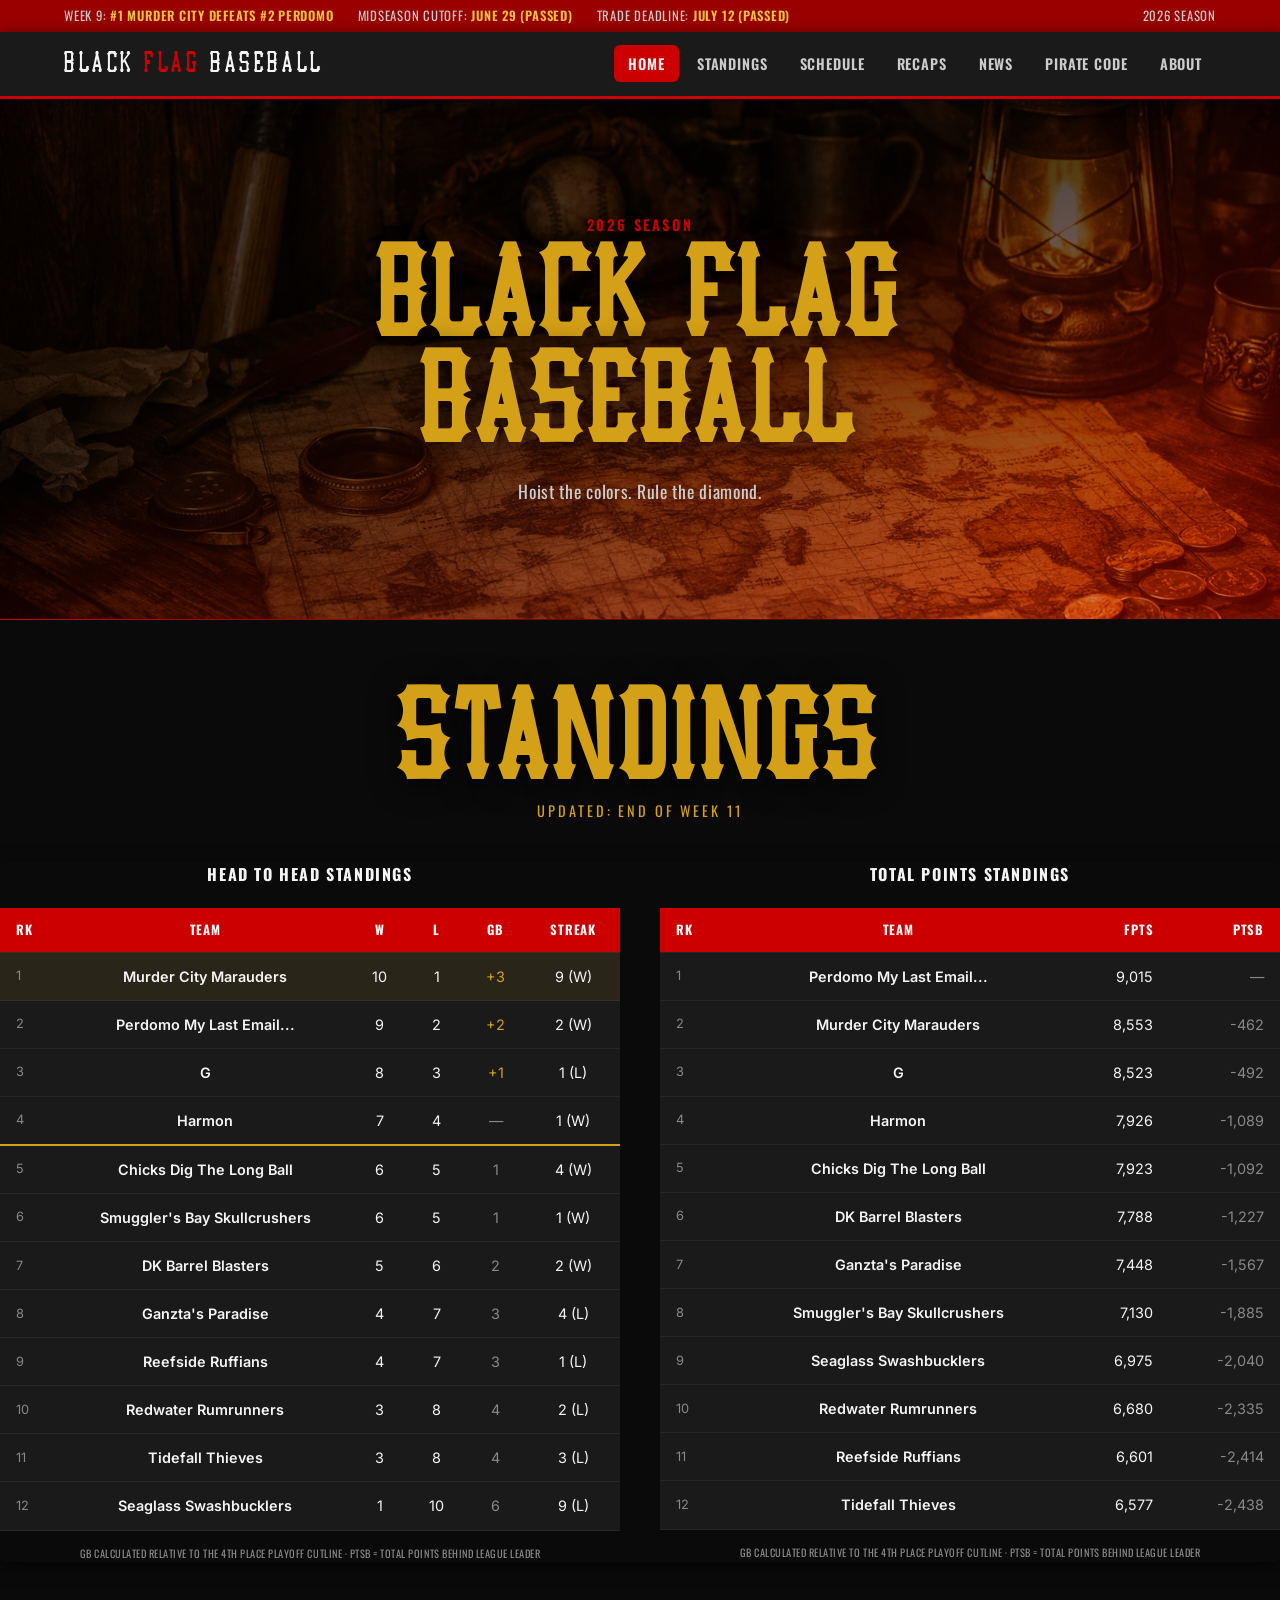
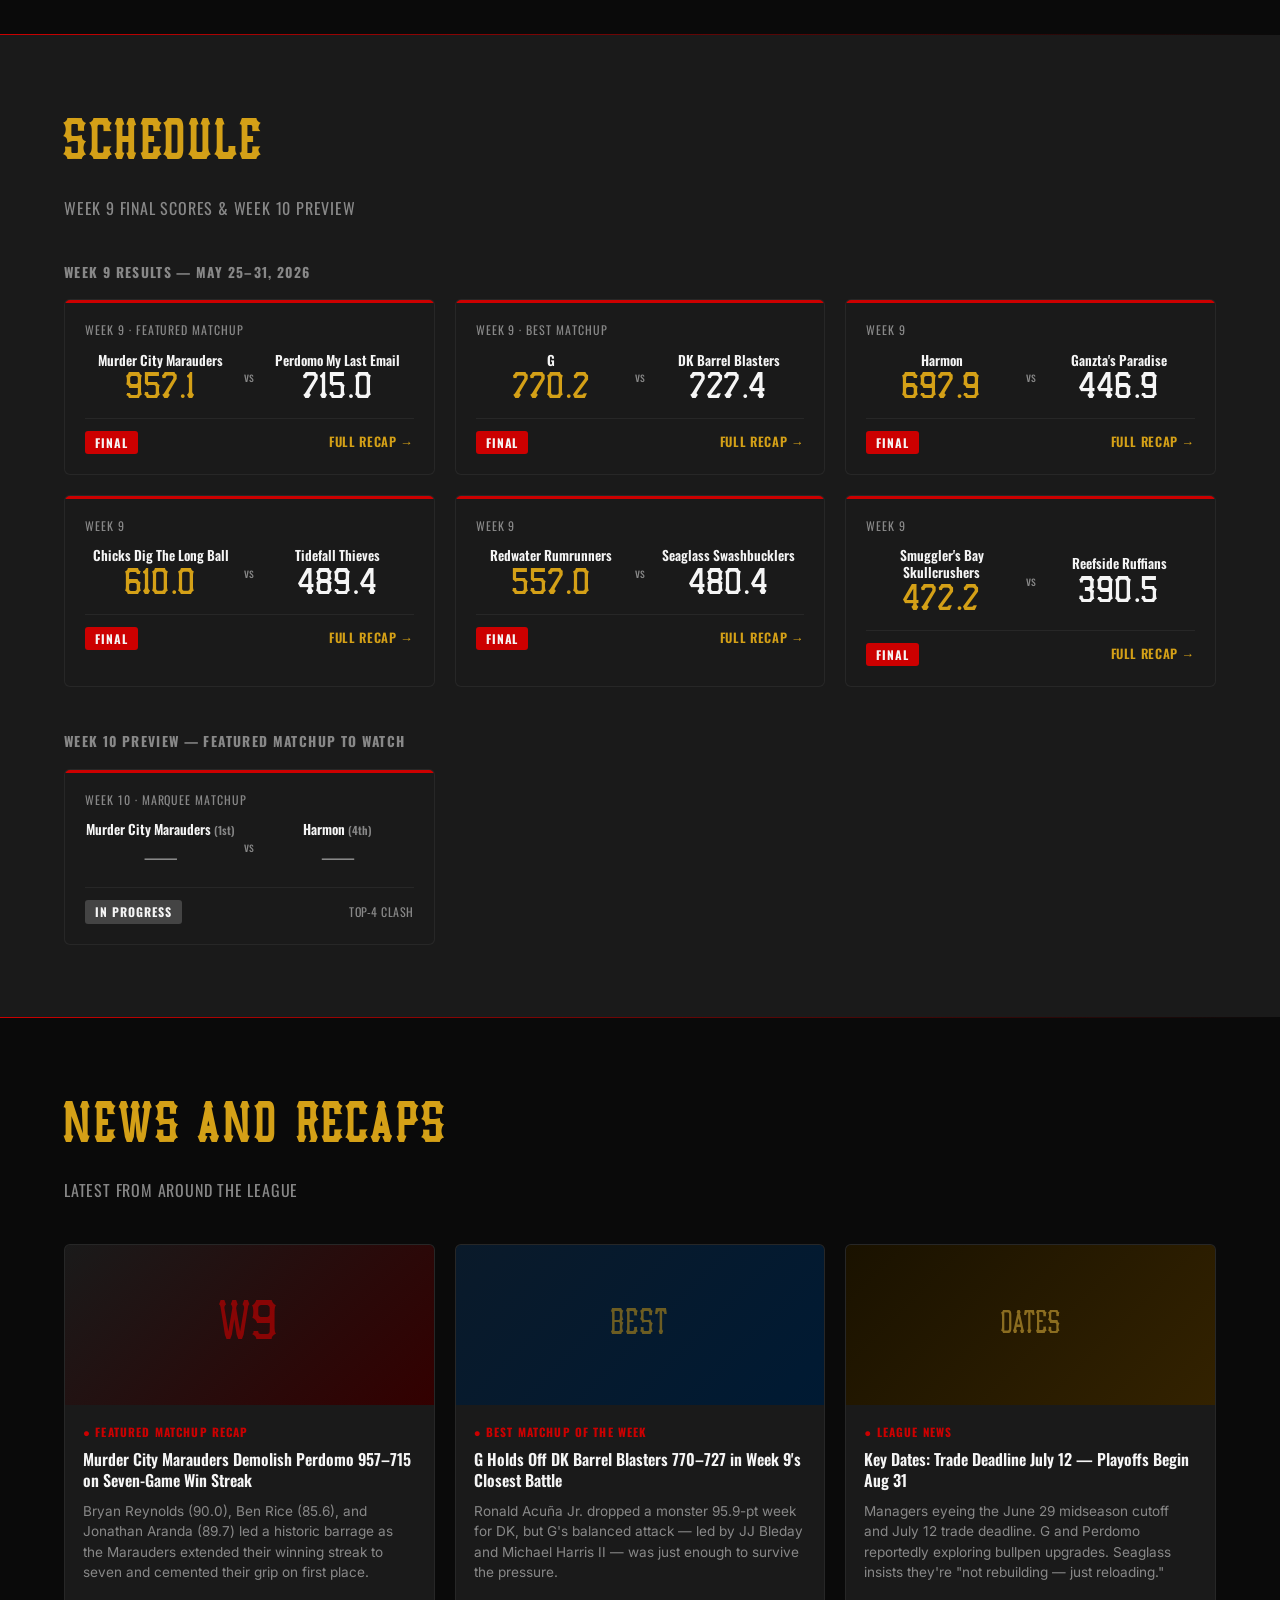
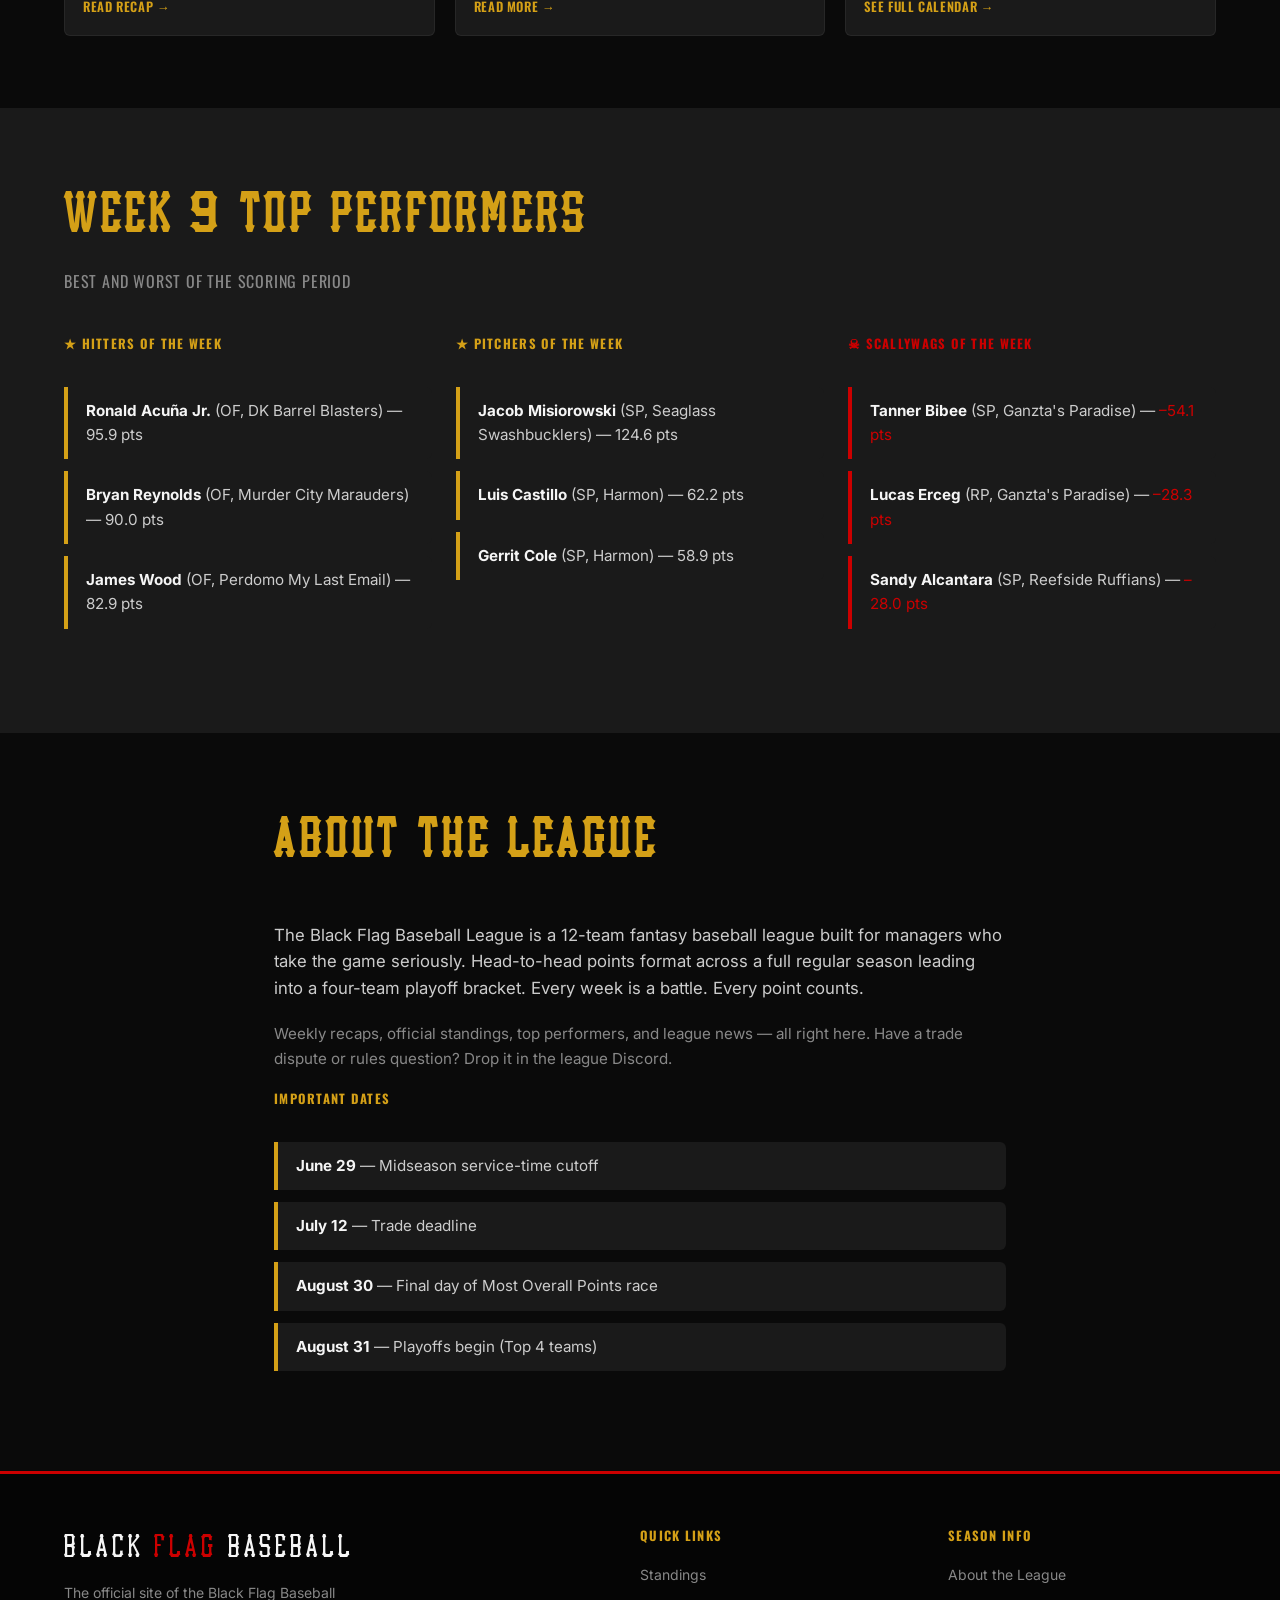
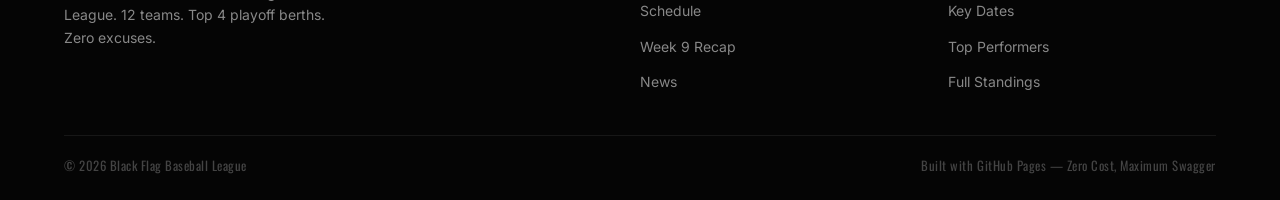
==== commit c16cc433: "Update index.html Update links at top of home page to include Pirate Code" ====
--- a/index.html
+++ b/index.html
@@ -29,12 +29,13 @@
       <button class="nav-toggle" aria-label="Toggle navigation" onclick="this.nextElementSibling.classList.toggle('open')">
         <span></span><span></span><span></span>
       </button>
-      <ul class="nav-links" role="list">
+<ul class="nav-links" role="list">
         <li><a href="index.html" class="active">Home</a></li>
         <li><a href="#standings">Standings</a></li>
         <li><a href="#schedule">Schedule</a></li>
         <li><a href="recaps/week9.html">Recaps</a></li>
         <li><a href="#news">News</a></li>
+        <li><a href="pirate-code.html">Pirate Code</a></li>
         <li><a href="#about">About</a></li>
       </ul>
     </div>
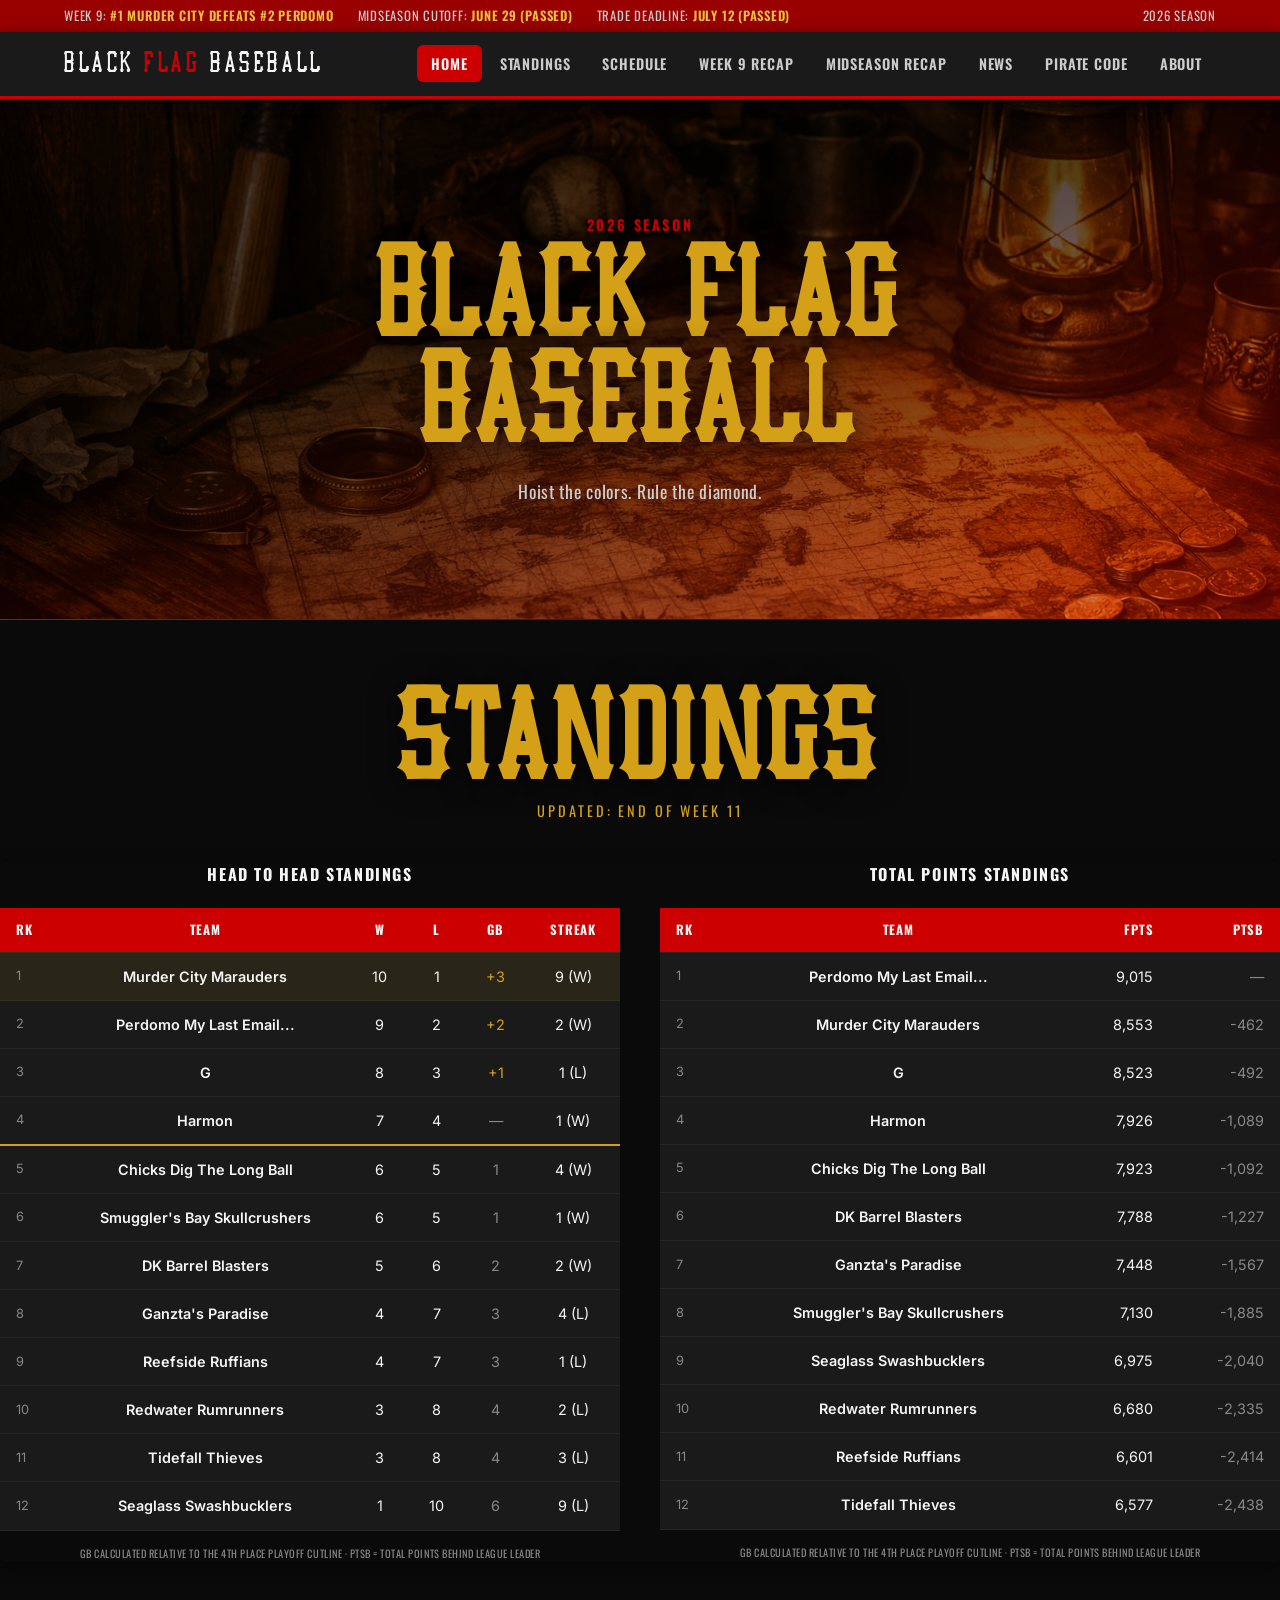
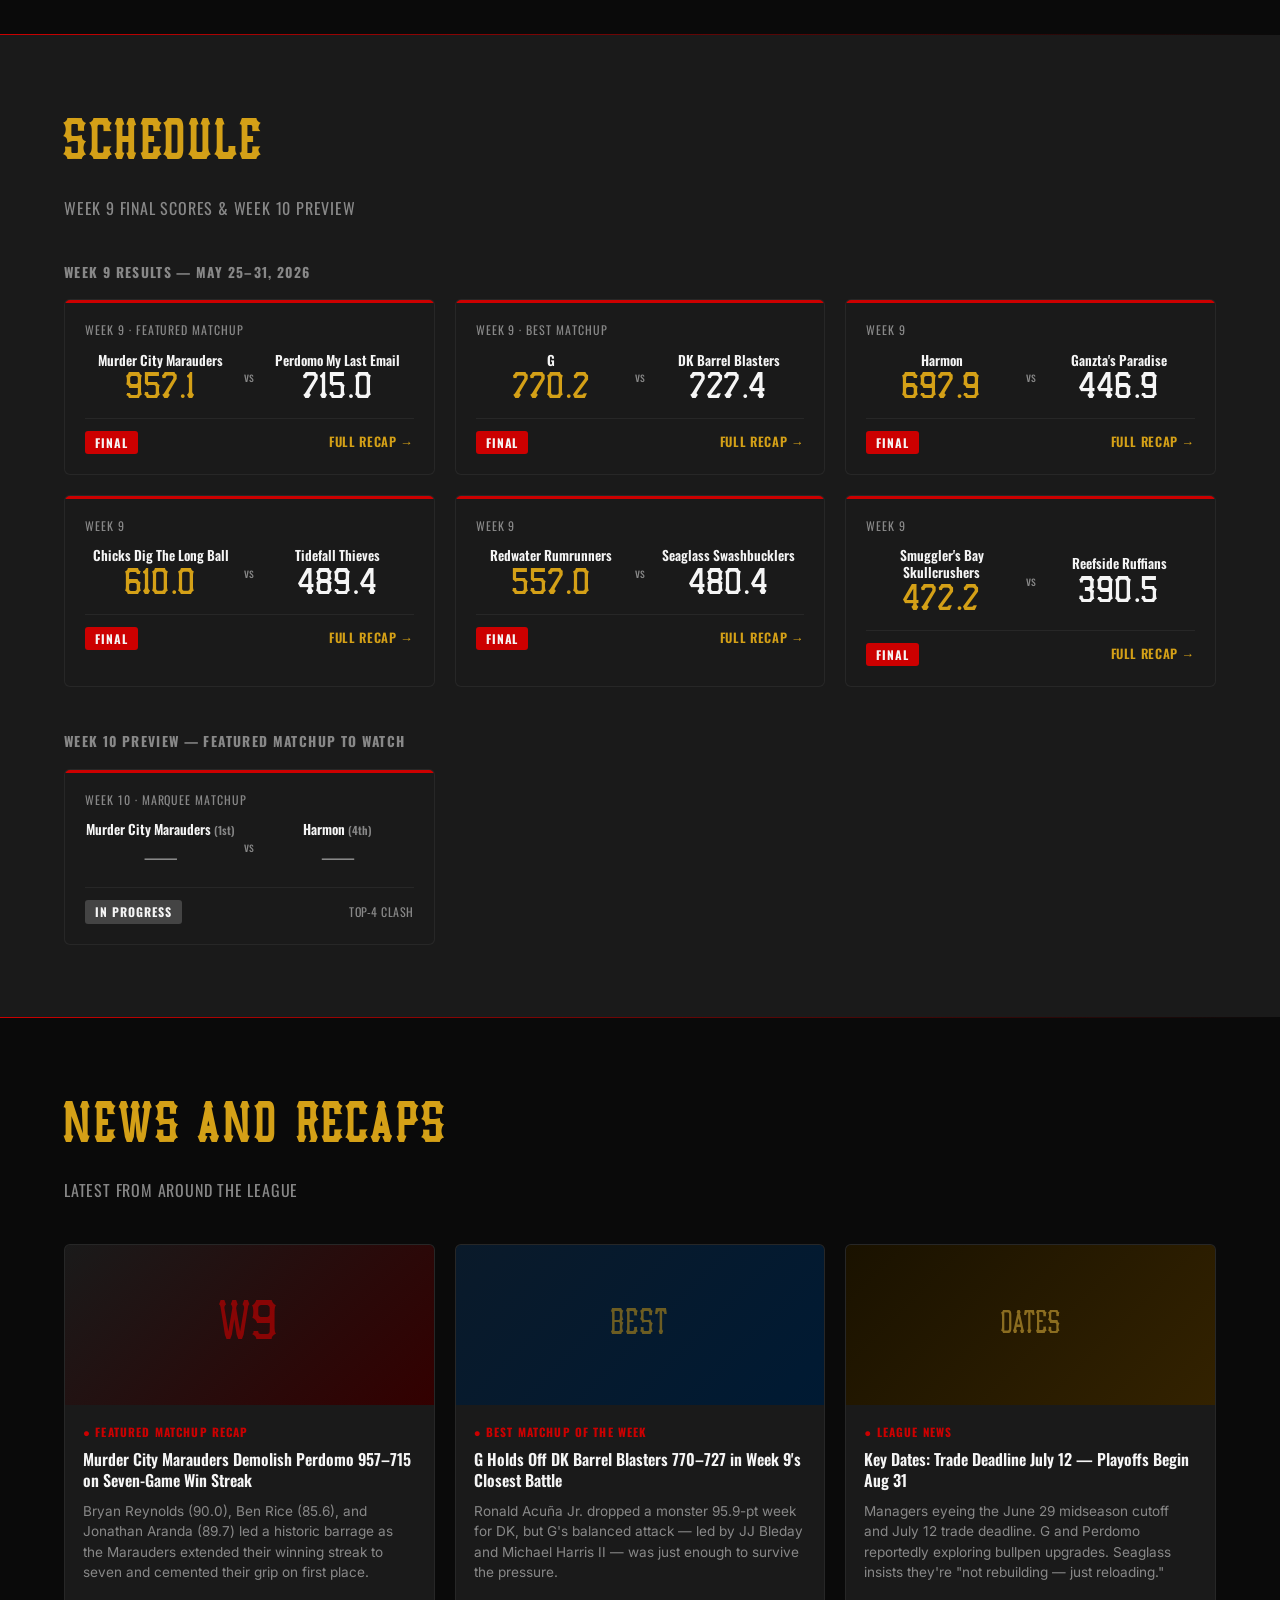
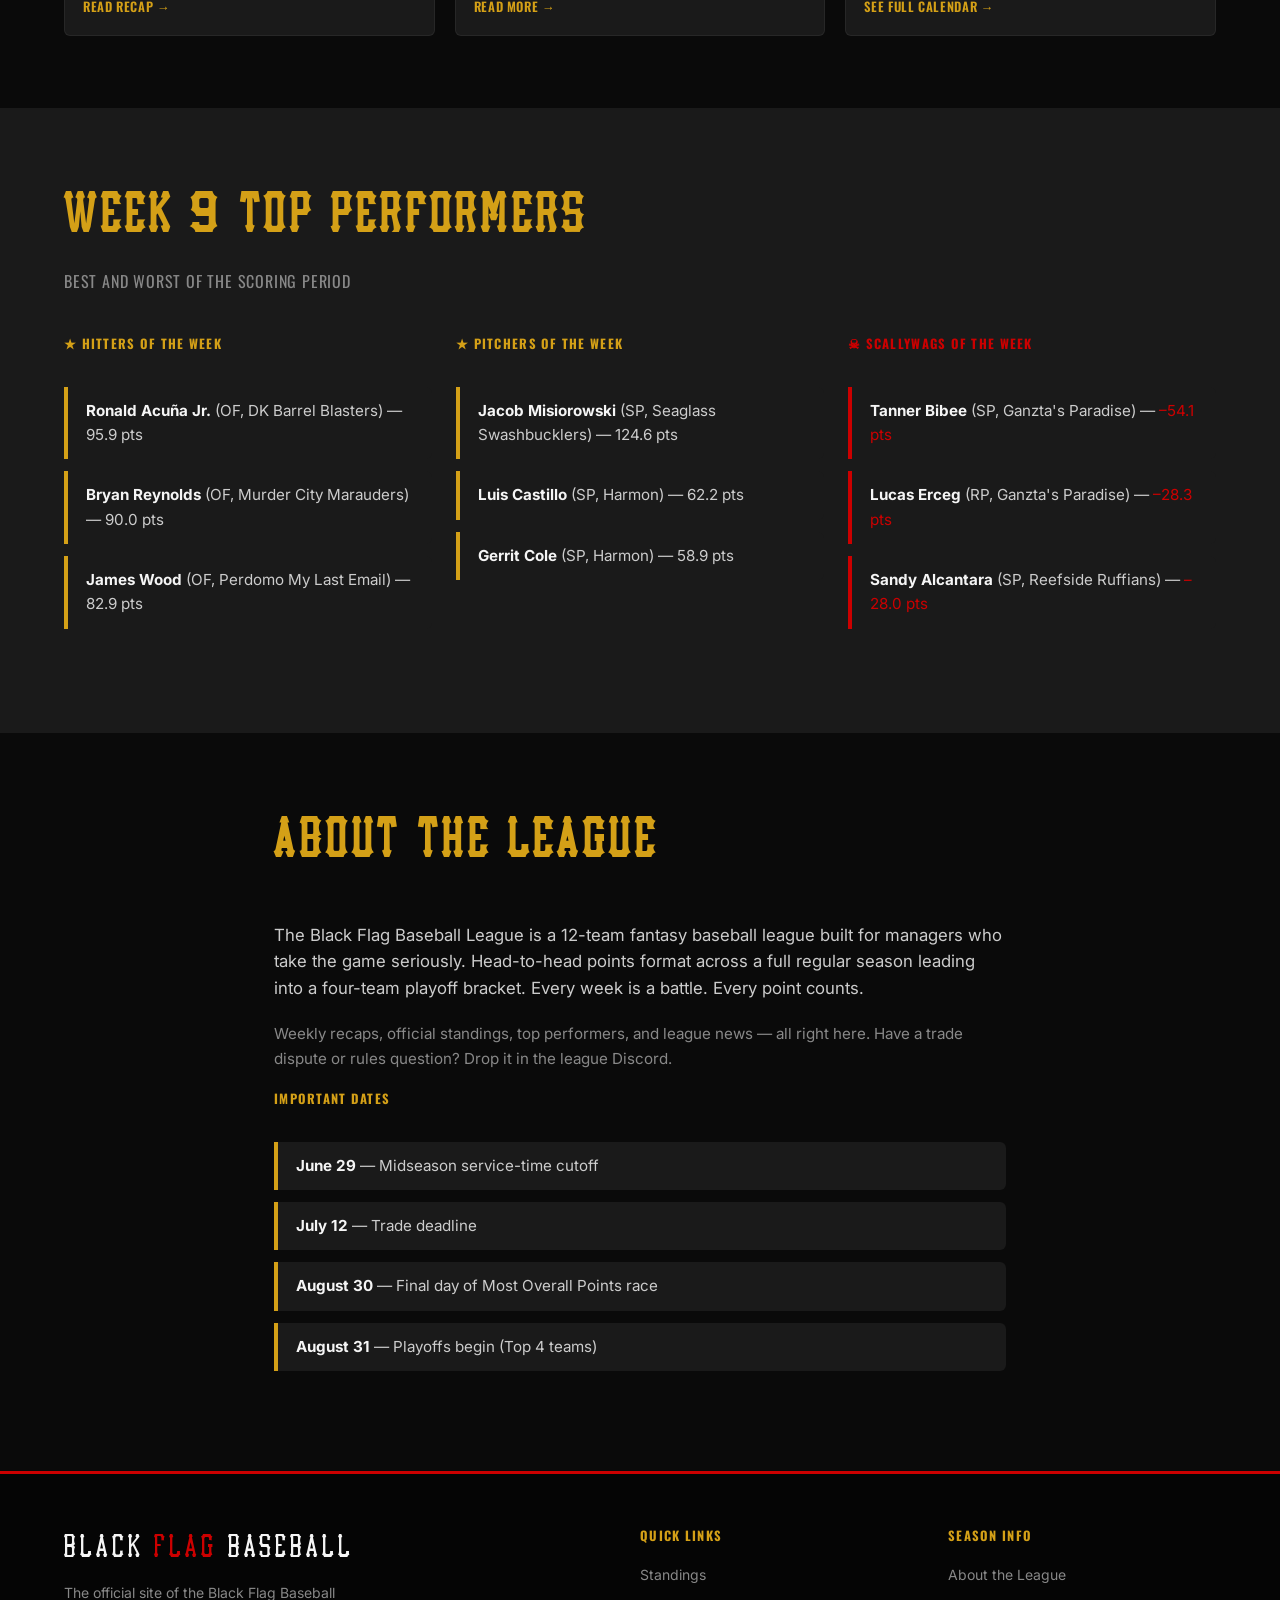
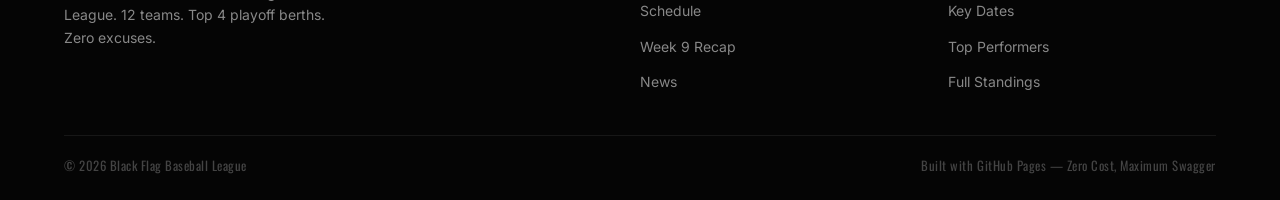
==== commit b7332373: "Update index.html Add midseason recap link to header" ====
--- a/index.html
+++ b/index.html
@@ -33,7 +33,8 @@
         <li><a href="index.html" class="active">Home</a></li>
         <li><a href="#standings">Standings</a></li>
         <li><a href="#schedule">Schedule</a></li>
-        <li><a href="recaps/week9.html">Recaps</a></li>
+        <li><a href="recaps/week9.html">Week 9 Recap</a></li>
+        <li><a href="recaps/midseason_recap.html">Midseason Recap</a></li>
         <li><a href="#news">News</a></li>
         <li><a href="pirate-code.html">Pirate Code</a></li>
         <li><a href="#about">About</a></li>
